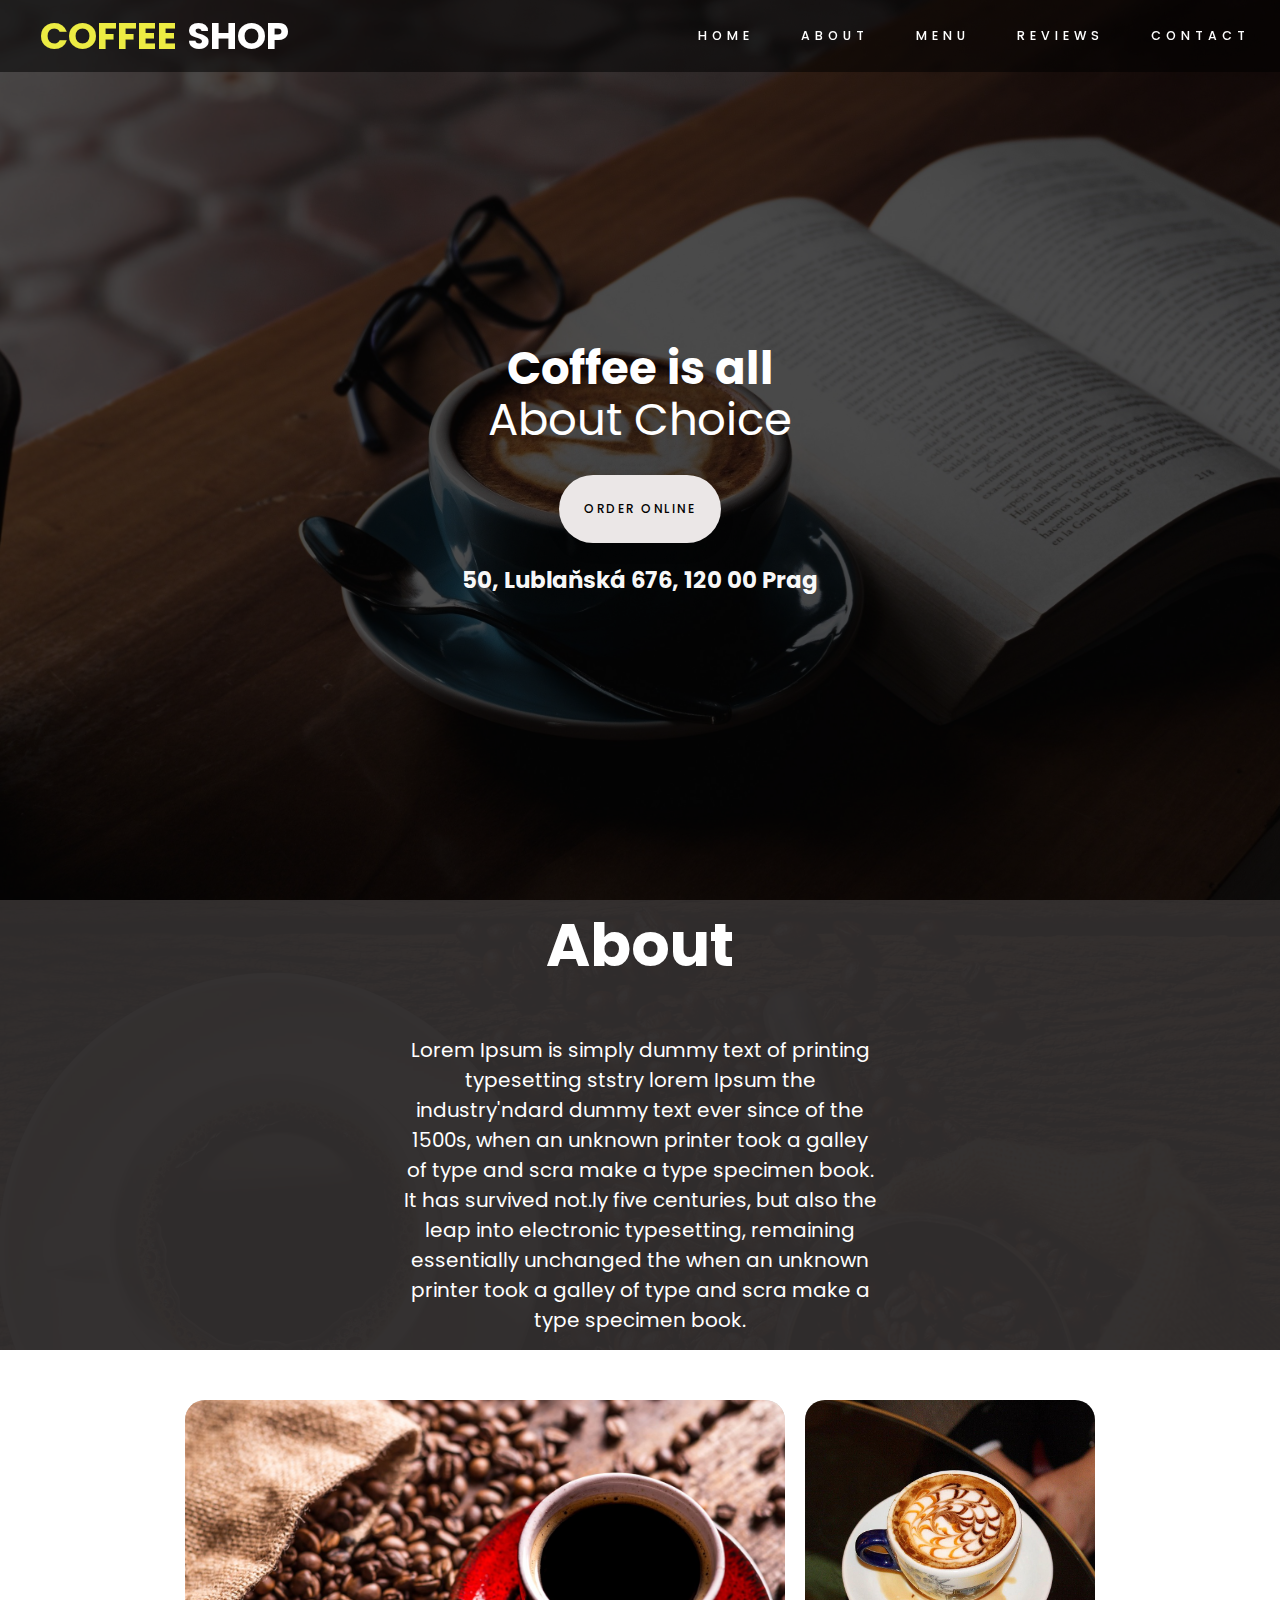
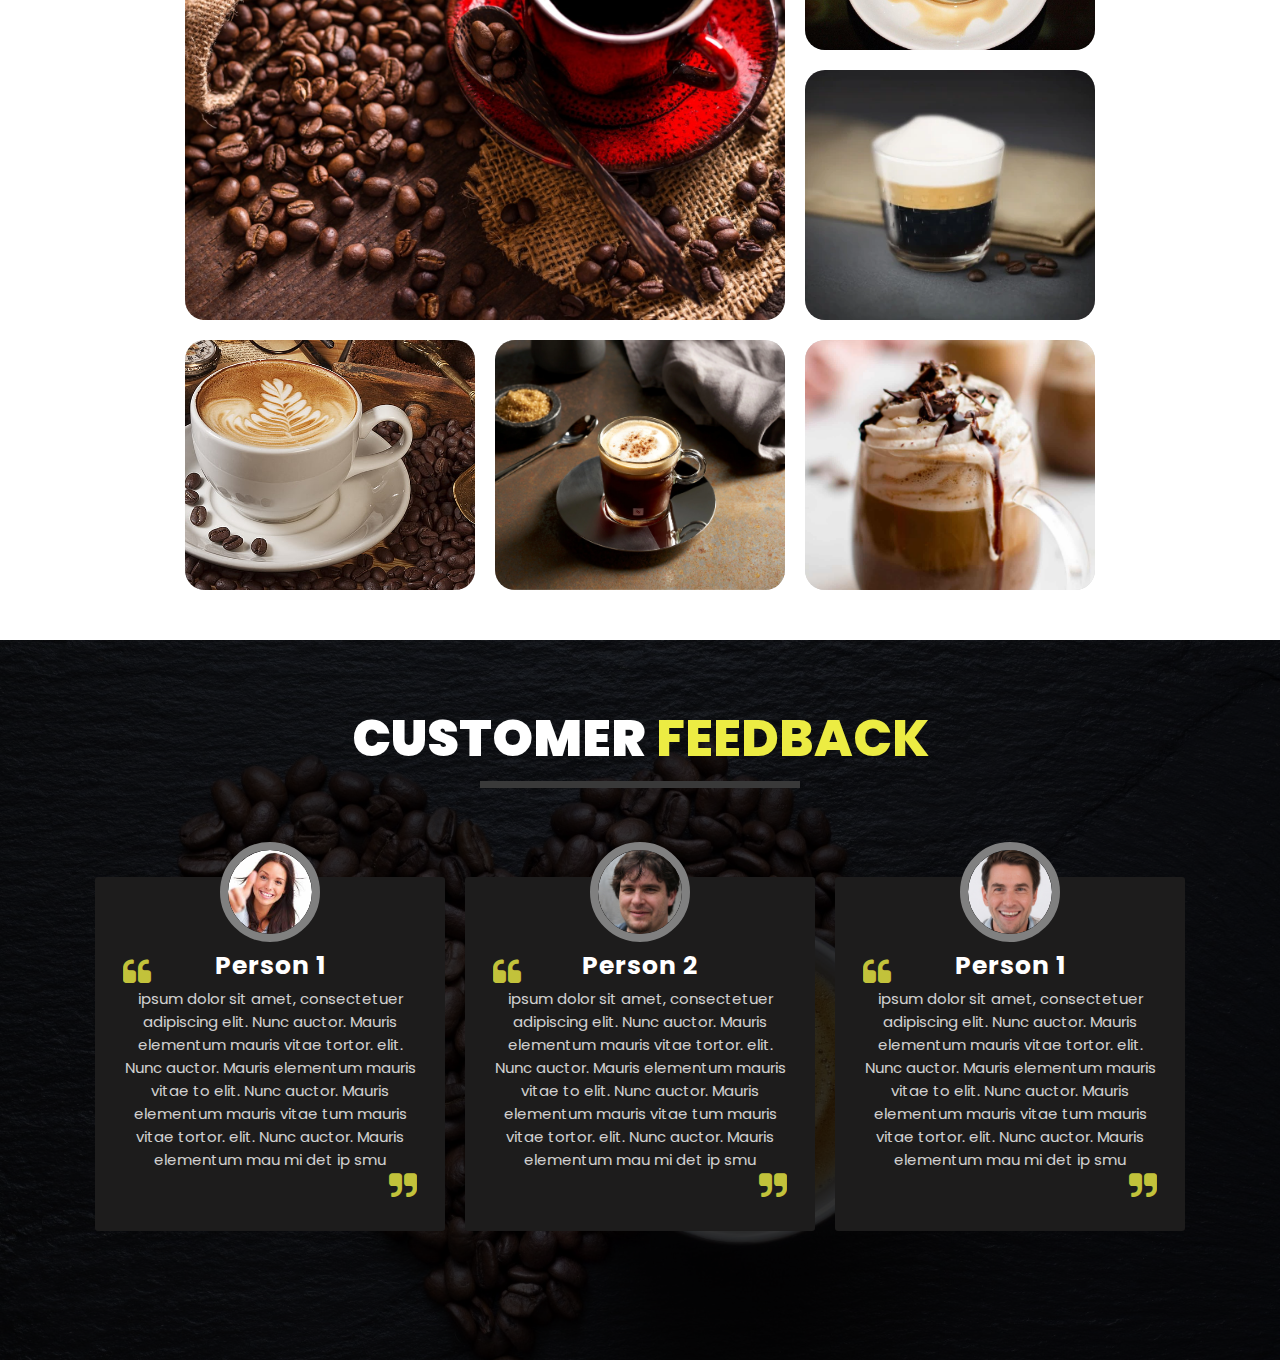
==== index.html @ 22f599d2 "Reviews" ====
<!DOCTYPE html>
<html lang="en">
<head>
    <meta charset="UTF-8">
    <meta http-equiv="X-UA-Compatible" content="IE=edge">
    <meta name="viewport" content="width=device-width, initial-scale=1.0">
    <title>Coffe Shop</title>
    <link rel="stylesheet" href="style.css">
    <link 
    href="https://stackpath.bootstrapcdn.com/bootstrap/4.3.1/css/bootstrap.min.css">
    <link rel="stylesheet" href="https://cdnjs.cloudflare.com/ajax/libs/font-awesome/4.7.0/css/font-awesome.min.css">
</head>
<body>
    <!--Home-->
    <section id="home">
        <div class="home container">
            <div class="hime">
                <h2>Coffee is all</h2>
                <p>About Choice</p>
                <a href="https://www.hippocafe.cz/" class="btn">Order Online</a>
                <h3>50, Lublaňská 676, 120 00 Prag</h3>
            </div>
        </div>
    </section>
    <!--End Home-->

    <!--Header-->
    <section id="header">
        <div class="header container">
            <div class="nav-bar">
                <div class="brand">
                    <a href="#home"><h1><span>Coffee</span>Shop</h1></a>
                </div>
                <div class="nav-list">
                    <div class="hamburger"><div class="bar"></div></div>
                    <ul>
                        <li><a href="#home" data-after="Home">Home</a></li>
                        <li><a href="#about" data-after="About">About</a></li>
                        <li><a href="#menu" data-after="Menu">Menu</a></li>
                        <li><a href="#reviews" data-after="Reviews">Reviews</a></li>
                        <li><a href="#contact" data-after="Contact">Contact</a></li>
                    </ul>
                </div>
            </div>
        </div>
    </section>
    <!--End Header-->

    <!--About-->
    <section id="about">
        <div class="about container">
            <div class="aboit">
                <h2>About</h2>
                <p>Lorem Ipsum is simply dummy text of printing typesetting ststry lorem Ipsum the industry'ndard dummy text ever since of the 1500s, when an unknown printer took a galley of type and scra make a type specimen book. It has survived not.ly five centuries, but also the leap into electronic typesetting, remaining essentially unchanged the when an unknown printer took a galley of type and scra make a type specimen book.</p>
            </div>
        </div>
    </section>
    <!--End About-->

    <!--Menu-->
    <section id="menu">
        <div class="menu container">

        </div>
    </section>
    <!--End Menu-->

    <!--Contact-->

    <!--End Contact-->

    <!--Gallery-->
    <div class="image-gallery">
        <div class="image-box">
            <img src="img/Black Coffee.jpeg" alt="">
        </div>
        <div class="image-box">
            <img src="img/Cappuchino.jpeg" alt="">
        </div>
        <div class="image-box">
            <img src="img/Esspreso.webp" alt="">
        </div>
        <div class="image-box">
            <img src="img/Latte.jpeg" alt="">
        </div>
        <div class="image-box">
            <img src="img/Macchiato.webp" alt="">
        </div>
        <div class="image-box">
            <img src="img/Mocha.jpeg" alt="">
        </div>
    </div>
    <!--End Gallery-->

    <!--Reviews-->
    <section id="reviews">
        <div class="heading"><b>CUSTOMER</b> FEEDBACK</div>
        <div class="wrapper">
            <div class="container">
                <div class="profile">
                    <div class="imgBox">
                        <img src="img/p1.jpeg ">
                    </div>
                    <h2>Person 1</h2>
                </div>
                <p><span class="fa fa-quote-left left"></span>ipsum dolor sit amet, consectetuer adipiscing elit. Nunc auctor. Mauris elementum mauris vitae tortor. elit. Nunc auctor. Mauris elementum mauris vitae to elit. Nunc auctor. Mauris elementum mauris vitae tum mauris vitae tortor. elit. Nunc auctor. Mauris elementum mau mi det ip smu<span class="fa fa-quote-right right"></span></p>
            </div>
            <div class="container">
                <div class="profile">
                    <div class="imgBox">
                        <img src="img/p2.jpeg ">
                    </div>
                    <h2>Person 2</h2>
                </div>
                <p><span class="fa fa-quote-left left"></span>ipsum dolor sit amet, consectetuer adipiscing elit. Nunc auctor. Mauris elementum mauris vitae tortor. elit. Nunc auctor. Mauris elementum mauris vitae to elit. Nunc auctor. Mauris elementum mauris vitae tum mauris vitae tortor. elit. Nunc auctor. Mauris elementum mau mi det ip smu<span class="fa fa-quote-right right"></span></p>
            </div>
            <div class="container">
                <div class="profile">
                    <div class="imgBox">
                        <img src="img/p3.jpeg ">
                    </div>
                    <h2>Person 1</h2>
                </div>
                <p><span class="fa fa-quote-left left"></span>ipsum dolor sit amet, consectetuer adipiscing elit. Nunc auctor. Mauris elementum mauris vitae tortor. elit. Nunc auctor. Mauris elementum mauris vitae to elit. Nunc auctor. Mauris elementum mauris vitae tum mauris vitae tortor. elit. Nunc auctor. Mauris elementum mau mi det ip smu<span class="fa fa-quote-right right"></span></p>
            </div>
        </div>
    </section>
    <!--End Reviews-->
    <script src="./java.js"></script>
</body>
</html>
---- style.css ----
@import url('https://fonts.googleapis.com/css2?family=Anton&family=Architects+Daughter&family=Be+Vietnam+Pro:wght@500&family=Caveat:wght@700&family=Dancing+Script:wght@700&family=Josefin+Sans:ital@1&family=Nunito:ital,wght@0,700;1,200;1,300;1,400;1,500;1,600&family=Poppins&family=Spline+Sans:wght@300&display=swap');

* {
    padding: 0;
    margin: 0;
	box-sizing: border-box;
	font-size: 25px;
}

.body {
    font-family: 'Poppins', sans-serif; 
}

a {
	text-decoration: none;
}

/* Header */
#header {
	position: fixed;
	z-index: 100000;
	left: 0;
	top: 0;
	width: 100vw;
	height: auto;
	font-family: 'Poppins', sans-serif;
}

#header .container {
	align-items: center;
	justify-content: center;
	display: flex;
}

.brand h1 {
	font-size: 1.5rem;
	text-transform: uppercase;
	color: white;
	font-family: 'Poppins', sans-serif;
    padding: 0 20px;
}

.brand h1 span {
    padding: 0 10px;
	font-size: 1.5rem;
	font-family: 'Poppins', sans-serif;
	color: rgb(236, 236, 67);
}

#header .header {
	min-height: 8vh;
	background-color: rgba(0, 0, 0, 0.534);
}

#header .nav-bar {
	display: flex;
	align-items: center;
	justify-content: space-between;
	width: 100%;
	height: 100%;
	max-width: 1300px;
	padding: 0 10px;
}

#header .nav-list ul {
	list-style: none;
	position: absolute;
	background-color: rgb(22, 22, 22);
	width: 100vw;
	height: 100vh;
	left: 100%;
	top: 0;
	display: flex;
	flex-direction: column;
	justify-content: center;
	align-items: center;
	z-index: 1;
	overflow-x: hidden;
	transition: 0.5s ease left;
}

#header .nav-list ul.active {
	left: 0%;
}

#header .nav-list ul a {
	font-size: 30px;
	font-weight: 500;
	letter-spacing: 0.2rem;
	text-decoration: none;
    color: #fff;
    text-transform: uppercase;
	padding: 20px;
	display: block;
}

#header .nav-list ul a::after {
	content: attr(data-after);
	position: absolute;
	top: 50%;
	left: 50%;
	transform: translate(-50%, -50%) scale(0);
	color: rgba(240, 248, 255, 0.041);
	font-size: 11rem;
	letter-spacing: 50px;
	z-index: -1;
	transition: 0.3s ease letter-spacing;
}

#header .nav-list ul li:hover a::after {
	transform: translate(-50%, -50%) scale(1);
	letter-spacing: initial;
}

#header .nav-list ul li:hover a {
	color: rgb(221, 221, 36);
}

#header .hamburger {
	height: 60px;
	width: 60px;
	display: inline-block;
	border: 3px solid white;
	border-radius: 50%;
	position: relative;
	display: flex;
	align-items: center;
	justify-content: center;
	z-index: 100;
	cursor: pointer;
	transform: scale(0.8);
	margin-right: 20px;
}

#header .hamburger:after {
	position: absolute;
	content: '';
	height: 100%;
	width: 100%;
	border-radius: 50%;
	border: 3px solid white;
	animation: hamburger_puls 1s ease infinite;
}

#header .hamburger .bar {
	height: 2px;
	width: 30px;
	position: relative;
	background-color: white;
	z-index: -1;
}

#header .hamburger .bar::after,
#header .hamburger .bar::before {
	content: '';
	position: absolute;
	height: 100%;
	width: 100%;
	left: 0;
	background-color: white;
	transition: 0.3s ease;
	transition-property: top, bottom;
}

#header .hamburger .bar::after {
	top: 8px;
}

#header .hamburger .bar::before {
	bottom: 8px;
}

#header .hamburger.active .bar::before {
	bottom: 0;
}

#header .hamburger.active .bar::after {
	top: 0;
}  

@media only screen and (max-width: 1200px) {
	.brand h1 {
		padding: 0 10px;
	} 
	.brand h1 span {
		padding: 0 10px;
	}	
}

@media only screen and (min-width: 1200px) {
	#header .hamburger {
		display: none;
	}
	#header .nav-list ul {
		position: initial;
		display: block;
		height: auto;
		width: fit-content;
		background-color: transparent;
        font-family: 'Poppins', sans-serif;
	}
	#header .nav-list ul li {
		display: inline-block;
	}
	#header .nav-list ul li a {
		font-size: 0.5rem;
	}
	#header .nav-list ul a:after {
		display: none;
	}
	.button a {
		height: 50px;
	}
	
}

@media only screen and (max-width: 675px) and (min-width: 0){
	#header .nav-list ul {
		list-style: none;
		position: absolute;
		background-color: rgb(22, 22, 22);
		width: 100vw;
		height: 100vh;
		left: 2000px;
		top: 0;
		display: flex;
		flex-direction: column;
		justify-content: center;
		align-items: center;
		z-index: 1;
		overflow-x: hidden;
		transition: 0.5s ease left;
	}
}
/* End Header */

/* Home */
#home {
    background-image: url(./img/Background_files/1761203.jpg); 
	background-position: top center;
    background-size: cover;
	position: relative;
    z-index: 1;
    min-height: 100vh;
    width: 100%;
	display: flex;
	align-items: center;
	justify-content: center;
}

#home::after {
	content: '';
	position: absolute;
	left: 0;
	top: 0;
	height: 100%;
	width: 100%;
	background-color: black;
	opacity: 0.7;
	z-index: -1;
}

#home .container {
	min-height: 100vh;
	width: 100%;	
	display: flex;
	align-items: center;
	justify-content: center;
    top: -50px;
    position: absolute;
}

#home .hime {
    display: block;
    box-sizing: border-box;
}

#home .hime h2 {
    text-align: center;
    position: relative;
    top: 3px;
    font-family: 'Poppins', sans-serif;
    color: rgb(255, 255, 255);
    font-size: 1.8rem;
}

#home h3 {
	text-align: center;
	align-items: center;
	display: flex;
	width: fit-content;
	color: rgba(255, 255, 255, 0.973);
    top: 630px;
    margin: 0;
    font-size: 23px;
    position: absolute;
    left: 50%;
    -ms-transform: translate(-50%, -50%);
    transform: translate(-50%, -50%);
    font-family: 'Poppins', sans-serif;
}

#home .hime p {
    text-align: center;
    position: relative;
    top: -14px;
    font-family: 'Poppins', sans-serif;
	font-size: 1.8rem;
	color: #fff;
}

.btn {
    margin: 0;
    position: absolute;
    left: 50%;
    -ms-transform: translate(-50%, -50%);
    transform: translate(-50%, -50%);
    padding: 25px;
	font-size: 12px;
	text-transform: uppercase;
	letter-spacing: 2.5px;
	font-weight: 500;
	color: black;
	background-color: rgb(235, 231, 231);
	border: none;
    top: 559px;
	border-radius: 45px;
	box-shadow: 0px 8px 15px rgba(0, 0, 0, 0.1);
	transition: all 0.3s ease 0s;
    font-family: 'Poppins', sans-serif;
    cursor: pointer;
	outline: none;
    font-size: 12px;
}

.btn:hover {
	box-shadow: 0px 10px 15px gray;    
	color: black;
    font-family: 'Poppins', sans-serif;
}
/* End Home */

/* About */
#about {
    background-image: url(./img/Background_files/2632464.jpg); 
	background-position: top center;
    background-size: cover;
	position: relative;
    z-index: 1;
    min-height: 50vh;
    width: 100%;
	display: flex;
	align-items: center;
	justify-content: center;
}

#about::after {
	content: '';
	position: absolute;
	left: 0;
	top: 0;
	height: 100%;
	width: 100%;
	background-color: rgb(48, 45, 45);
	opacity: 0.98;
	z-index: -1;
}

#about .container {
	min-height: 20vh;
	width: 100%;	
	display: flex;
	align-items: center;
	justify-content: center;
    color: #fff;
    position: absolute;
}

#about .aboit {
    display: block;
    box-sizing: border-box;
    position: absolute;
    padding: 0px 400px;
    font-family: 'Poppins', sans-serif;
}

#about h2 {
    text-align: center;
    justify-content: center;
    justify-items: center;
    position: relative;
    top: -30px;
    font-size: 60px;
    font-family: 'Poppins', sans-serif;
}

#about p {
    text-align: center;
    justify-content: center;
    justify-items: center;
    position: relative;
    top: 15px;
    font-size: 20px;
    font-family: 'Poppins', sans-serif;
}
/* End About */

/* Gallery */
.image-gallery {
	width: 100%;
	max-width: 950px;
	margin: 0 auto;
	padding: 50px 20px;
	display: grid;
	grid-template-columns: repeat(auto-fit, minmax(250px, 1fr));
	grid-auto-rows: 250px;
	grid-auto-flow: dense;
	grid-gap: 20px;
}

.image-box {
	width: 100%;
	border-radius: 20px;
}
  
.image-gallery .image-box {
	position: relative;
	background-color: #d7d7d8;
	overflow: hidden;
}
  
.image-gallery .image-box:nth-child(7n + 1) {
	grid-column: span 2;
	grid-row: span 2;
}
  
.image-gallery .image-box img {
	width: 100%;
	height: 100%;
	object-fit: cover;
	transition: all 0.5s ease;
}
  
.image-gallery .image-box:hover img {
	transform: scale(1.1);
}

.image-gallery .image-box .overlay {
	position: absolute;
	top: 0;
	right: 0;
	bottom: 0;
	left: 0;
	background-color: #fafafaf2;
	display: flex;
	align-items: center;
	justify-content: center;
	opacity: 0;
	transition: all 0.5s ease;
	z-index: 1;
}

.image-gallery .image-box:hover .overlay {
	top: 20px;
	right: 20px;
	bottom: 20px;
	left: 20px;
	opacity: 1; 
}

.image-gallery .image-box .details {
	text-align: center;
}
  
.image-gallery .image-box .details .title {
	margin-bottom: 8px;
	font-size: 24px;
	font-weight: 600;
	position: relative;
	top: -5px;
	opacity: 0;
	visibility: hidden;
	transition: all 0.3s ease;
}
  
.image-gallery .image-box .details .category {
	font-size: 18px;
	font-weight: 400;
	position: relative;
	bottom: -5px;
	opacity: 0;
	visibility: hidden;
	transition: all 0.3s ease;
}
  
.image-gallery .image-box:hover .details .title {
	top: 0px;
	opacity: 1;
	visibility: visible;
	transition: all 0.3s 0.2s ease;
}
  
.image-gallery .image-box:hover .details .category {
	bottom: 0;
	opacity: 1;
	visibility: visible;
	transition: all 0.3s 0.2s ease;
}
  
.image-gallery .image-box .details .title a,
.image-gallery .image-box .details .category a {
	color: #222222;
	text-decoration: none;
}
  
@media (max-width: 768px) {
	.image-gallery {
	  grid-template-columns: repeat(auto-fit, minmax(250px, 1fr));
	  grid-auto-rows: 250px;
	}
  
.image-gallery .image-box:nth-child(7n + 1) {
	  grid-column: unset;
	  grid-row: unset;
	}
}  
/* End Gallery */

/* Reviews */
#reviews {
	background-image: url(img/Background_files/2402088.jpg); 
	background-position: top center;
    background-size: cover;
	position: relative;
	min-height: 80vh;
	width: 100%;
	overflow: hidden;
	font-family: 'Poppins', sans-serif;
	z-index: 1;
	align-items: center;
	justify-content: center;
}

#reviews::after {
	content: '';
	position: absolute;
	left: 0;
	top: 0;
	height: 100%;
	width: 100%;
	background-color: black;
	opacity: 0.8;
	z-index: -1;
}

#reviews .heading {
	display: inline-block;
	position: relative;
	color: rgb(236, 236, 67);
	font-size: 4vw;
	padding: 60px;
	width: 100%;
	text-align: center;
	font-weight: 800;
}

#reviews .heading:before{
	position: absolute;
	content: '';
	width: 25%;
	height: 7px;
	left: 50%;
	transform: translate(-50%);
	bottom: 25%;
	background: #393939;
}

#reviews .heading b {
	color: #fff;
	font-size: 4vw;
}

.wrapper {
	width: 100%;
	display: flex;
	justify-content: center;
	flex-wrap: wrap;
	text-align: center;
}

.wrapper .container {
	position: relative;
	width: 350px;
	color: #fff;
	background: rgb(29, 28, 28);
	margin: 40px 10px;
	padding: 30px 20px;
	border-radius: 3px;
	transition: 0.3s ease;
}

.wrapper .container .profile {
	position: absolute;
	left: 50%;
	transform: translateX(-50%);
	top: -10%;
	width: 100%;
	display: block;
}

.wrapper .container .profile .imgBox {
	position: relative;
	height: 100px;
	width: 100px;
	margin: auto;
	border: 8px solid gray;
	border-radius: 50%;
	overflow: hidden;
}

.wrapper .container .profile .imgBox img {
	position: absolute;
	height: 100%;
	width: 100%;
	top: 0;
	left: 0;
	border-radius: 50%;
	transition: 0.3s ease;
}

.wrapper .container .profile .imgBox:hover img {
	filter: saturate(140%);
	transform: translate(0.20);
}

.wrapper .container .profile h2 {
	padding: 5px 0;
	text-transform: capitalize;
	color: #fff;
	letter-spacing: 1px;
	text-align: center;
}

.wrapper .container p {
	margin-top: 50px;
	color: #fff;
	padding: 0 8px;
	font-size: 15px;
	opacity: 0.8;
}

.wrapper .container .left {
	font-size: 30px;
	display: block;
	text-align: left;
	color: rgb(236, 236, 67);
}

.wrapper .container .right {
	font-size: 30px;
	display: block;
	text-align: right;
	color: rgb(236, 236, 67);
}
/* End Reviews */
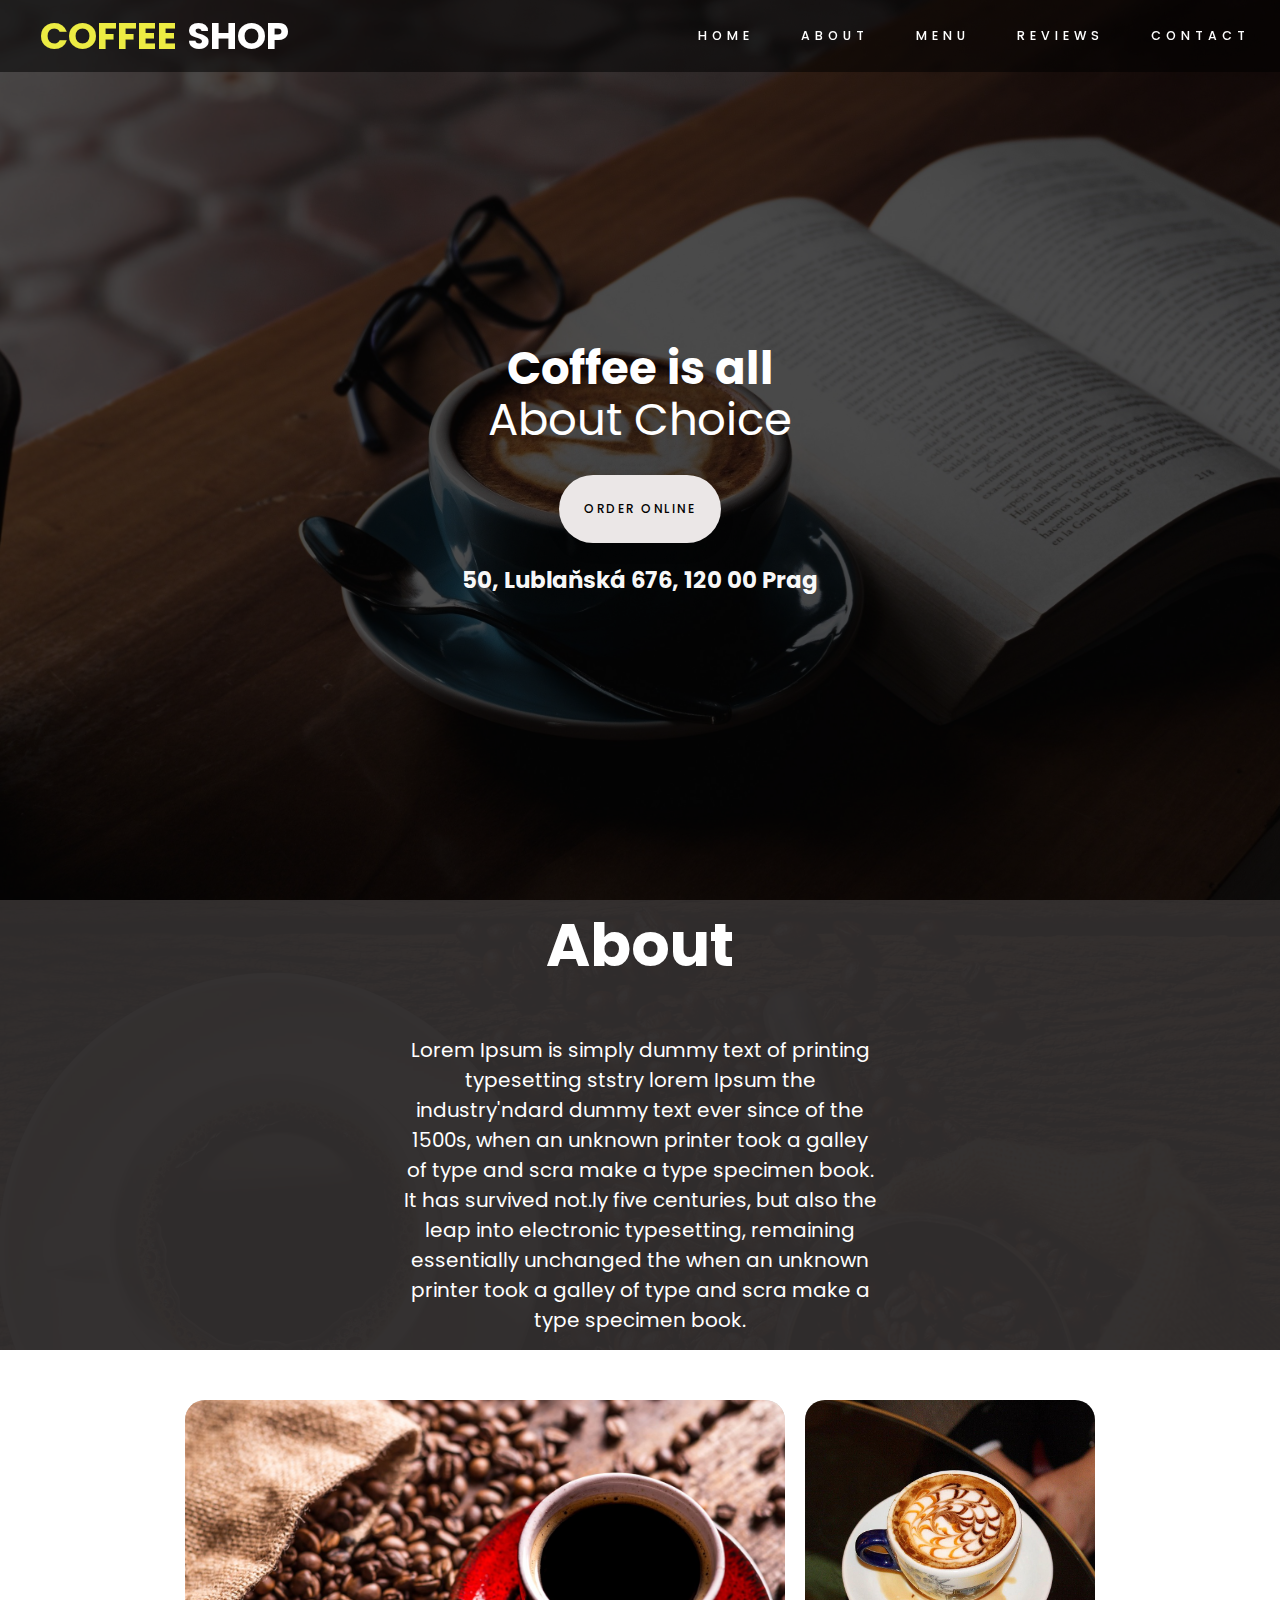
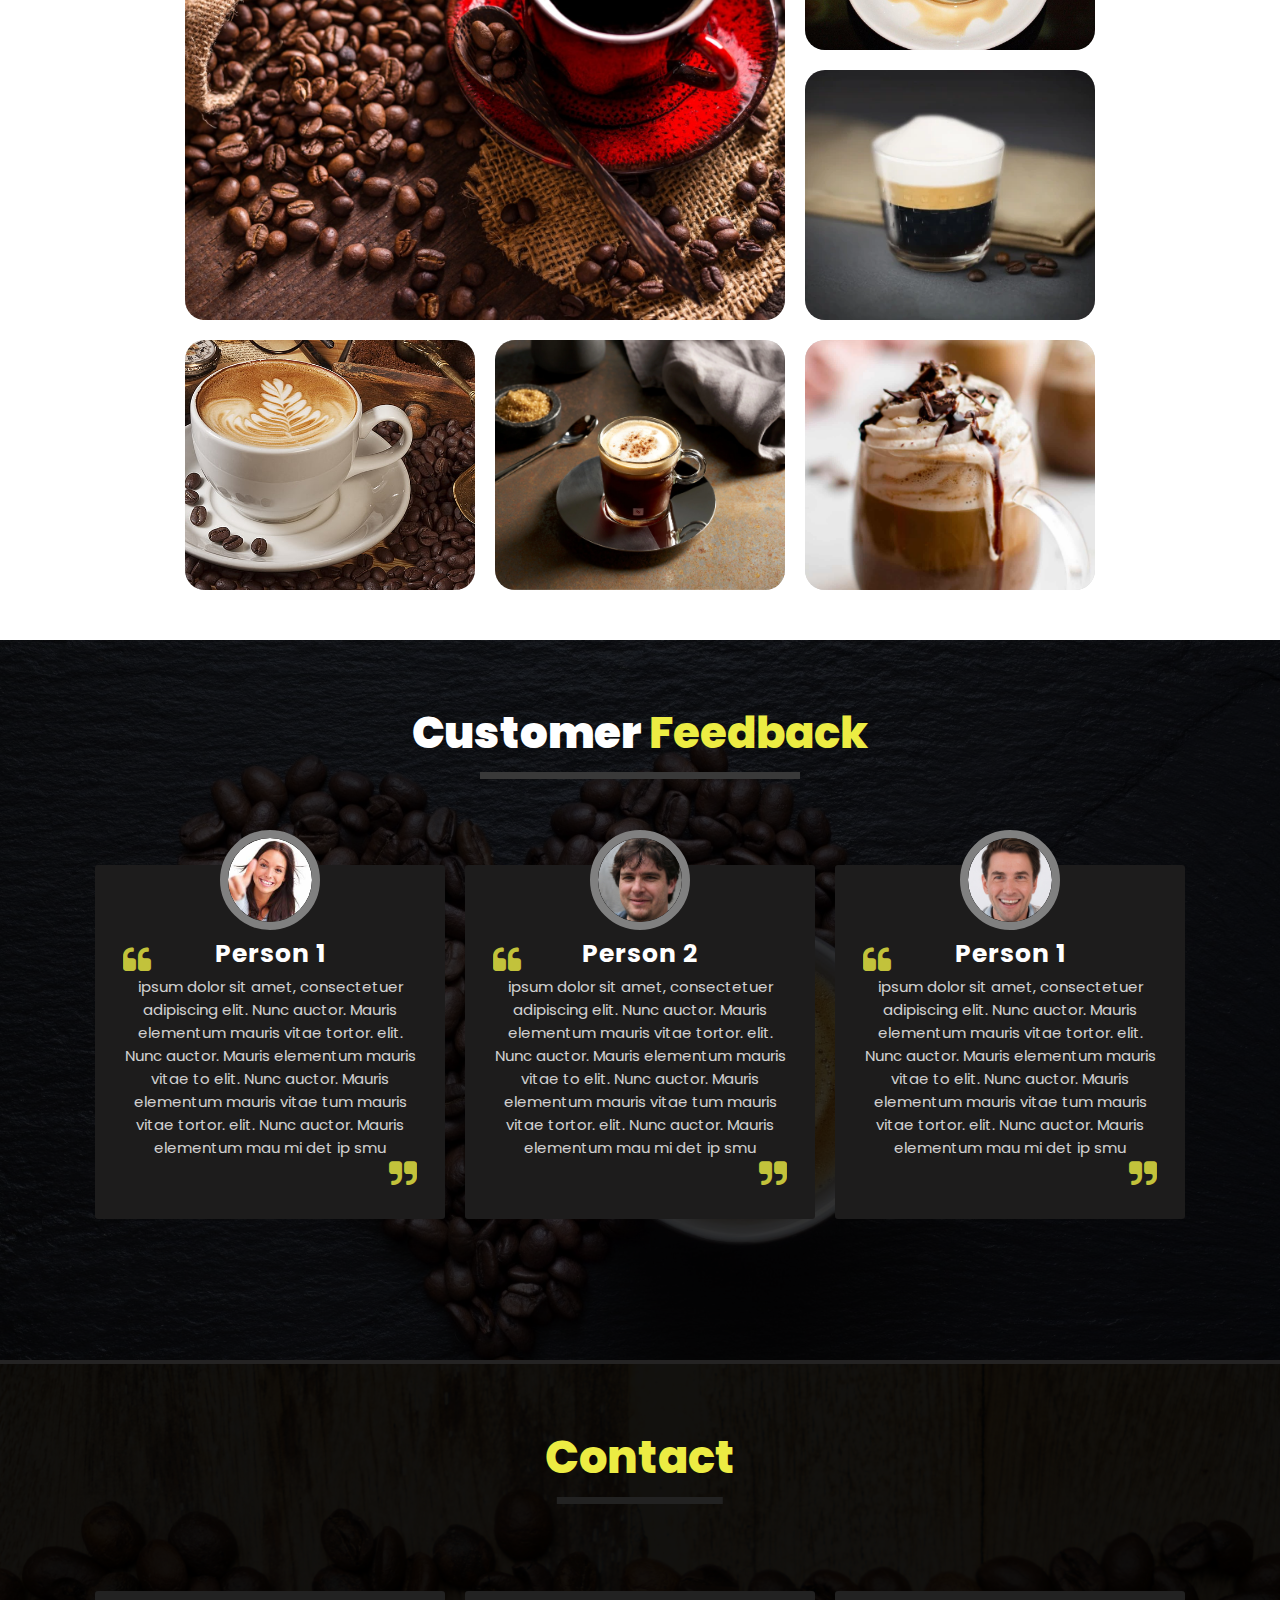
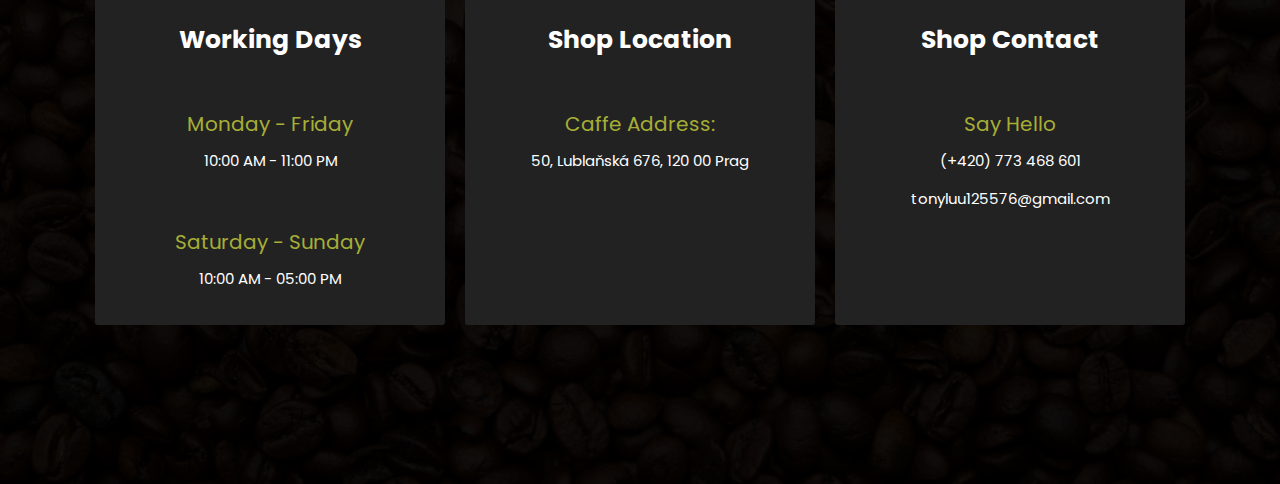
==== commit b2a8873d: "Contact" ====
--- a/index.html
+++ b/index.html
@@ -65,10 +65,6 @@
     </section>
     <!--End Menu-->
 
-    <!--Contact-->
-
-    <!--End Contact-->
-
     <!--Gallery-->
     <div class="image-gallery">
         <div class="image-box">
@@ -94,7 +90,7 @@
 
     <!--Reviews-->
     <section id="reviews">
-        <div class="heading"><b>CUSTOMER</b> FEEDBACK</div>
+        <div class="heading"><b>Customer</b> Feedback</div>
         <div class="wrapper">
             <div class="container">
                 <div class="profile">
@@ -126,6 +122,41 @@
         </div>
     </section>
     <!--End Reviews-->
+
+    <!--Line-->
+    <section id="line"></section>
+    <!--End Line-->
+
+    <!--Contact-->
+    <section id="contact">
+        <div class="heading">Contact</div>
+        <div class="vrapper">
+            <div class="container">
+                <div class="contact-info">
+                    <h2>Working Days</h2>
+                </div>
+                <p>Monday - Friday</p>
+                <span>10:00 AM - 11:00 PM</span>
+                <p>Saturday - Sunday</p>
+                <span>10:00 AM - 05:00 PM</span>
+            </div>
+            <div class="container">
+                <div class="contact-info">
+                    <h2>Shop Location</h2>
+                </div>
+                <p>Caffe Address:</p>
+                <span>50, Lublaňská 676, 120 00 Prag</span>
+            </div>
+            <div class="container">
+                <div class="contact-info">
+                    <h2>Shop Contact</h2>
+                </div>
+                <p>Say Hello</p>
+                <span><a href="tel:(+420)773468601">(+420) 773 468 601</a></span>
+                <span><a href="mailto:tonyluu125576@gmail.com">tonyluu125576@gmail.com</a></span>            </div>
+        </div>
+    </section>
+    <!--End Contact-->
     <script src="./java.js"></script>
 </body>
 </html>--- a/style.css
+++ b/style.css
@@ -405,6 +405,19 @@
 }
 /* End About */
 
+/* Line */
+#line {
+	background: rgb(36, 35, 35);
+	position: relative;
+    z-index: 1;
+    min-height: 0.4vh;
+    width: 100%;
+	display: flex;
+	align-items: center;
+	justify-content: center;
+}
+/* End Line */
+
 /* Gallery */
 .image-gallery {
 	width: 100%;
@@ -557,7 +570,7 @@
 	display: inline-block;
 	position: relative;
 	color: rgb(236, 236, 67);
-	font-size: 4vw;
+	font-size: 3.4vw;
 	padding: 60px;
 	width: 100%;
 	text-align: center;
@@ -577,7 +590,7 @@
 
 #reviews .heading b {
 	color: #fff;
-	font-size: 4vw;
+	font-size: 3.4vw;
 }
 
 .wrapper {
@@ -662,4 +675,139 @@
 	text-align: right;
 	color: rgb(236, 236, 67);
 }
+/* End Reviews */
+
+/* Reviews */
+#contact {
+	background-image: url(img/Background_files/2632569.jpg); 
+	background-position: top center;
+    background-size: cover;
+	position: relative;
+	min-height: 80vh;
+	width: 100%;
+	overflow: hidden;
+	font-family: 'Poppins', sans-serif;
+	z-index: 1;
+	align-items: center;
+	justify-content: center;
+}
+
+#contact::after {
+	content: '';
+	position: absolute;
+	left: 0;
+	top: 0;
+	height: 100%;
+	width: 100%;
+	background-color: black;
+	opacity: 0.93;
+	z-index: -1;
+}
+
+#contact .heading {
+	display: inline-block;
+	position: relative;
+	color: rgb(236, 236, 67);
+	font-size: 3.5vw;
+	padding: 60px;
+	width: 100%;
+	text-align: center;
+	font-weight: 800;
+}
+
+#contact .heading:before{
+	position: absolute;
+	content: '';
+	width: 13%;
+	height: 7px;
+	left: 50%;
+	transform: translate(-50%);
+	bottom: 25%;
+	background: #222222;
+}
+
+.vrapper {
+	width: 100%;
+	display: flex;
+	justify-content: center;
+	flex-wrap: wrap;
+	text-align: center;
+}
+
+.vrapper .container {
+	position: relative;
+	width: 350px;
+	color: #fff;
+	background: #222222;
+	margin: 40px 10px;
+	padding: 30px 20px;
+	border-radius: 3px;
+	transition: 0.3s ease;
+}
+
+.vrapper .container .profile {
+	position: absolute;
+	left: 50%;
+	transform: translateX(-50%);
+	top: -10%;
+	width: 100%;
+	display: block;
+}
+
+.vrapper .container .profile .imgBox {
+	position: relative;
+	height: 100px;
+	width: 100px;
+	margin: auto;
+	border: 8px solid gray;
+	border-radius: 50%;
+	overflow: hidden;
+}
+
+.vrapper .container .profile .imgBox img {
+	position: absolute;
+	height: 100%;
+	width: 100%;
+	top: 0;
+	left: 0;
+	border-radius: 50%;
+	transition: 0.3s ease;
+}
+
+.vrapper .container .profile .imgBox:hover img {
+	filter: saturate(140%);
+	transform: translate(0.20);
+}
+
+.vrapper .container .profile h2 {
+	padding: 5px 0;
+	text-transform: capitalize;
+	color: #fff;
+	letter-spacing: 1px;
+	text-align: center;
+}
+
+.vrapper .container p {
+	margin-top: 50px;
+	color: rgb(199, 209, 60);
+	padding: 0 8px;
+	font-size: 20px;
+	opacity: 0.8;
+}
+
+.vrapper .container a {
+	margin-top: 50px;
+	color: #fff;
+	padding: 0 8px;
+	font-size: 15px;
+	opacity: 1;
+}
+
+#contact .vrapper .container span {
+	margin-top: 50px;
+	color: #fff;
+	padding: 0 8px;
+	font-size: 15px;
+	opacity: 1;
+}
 /* End Reviews */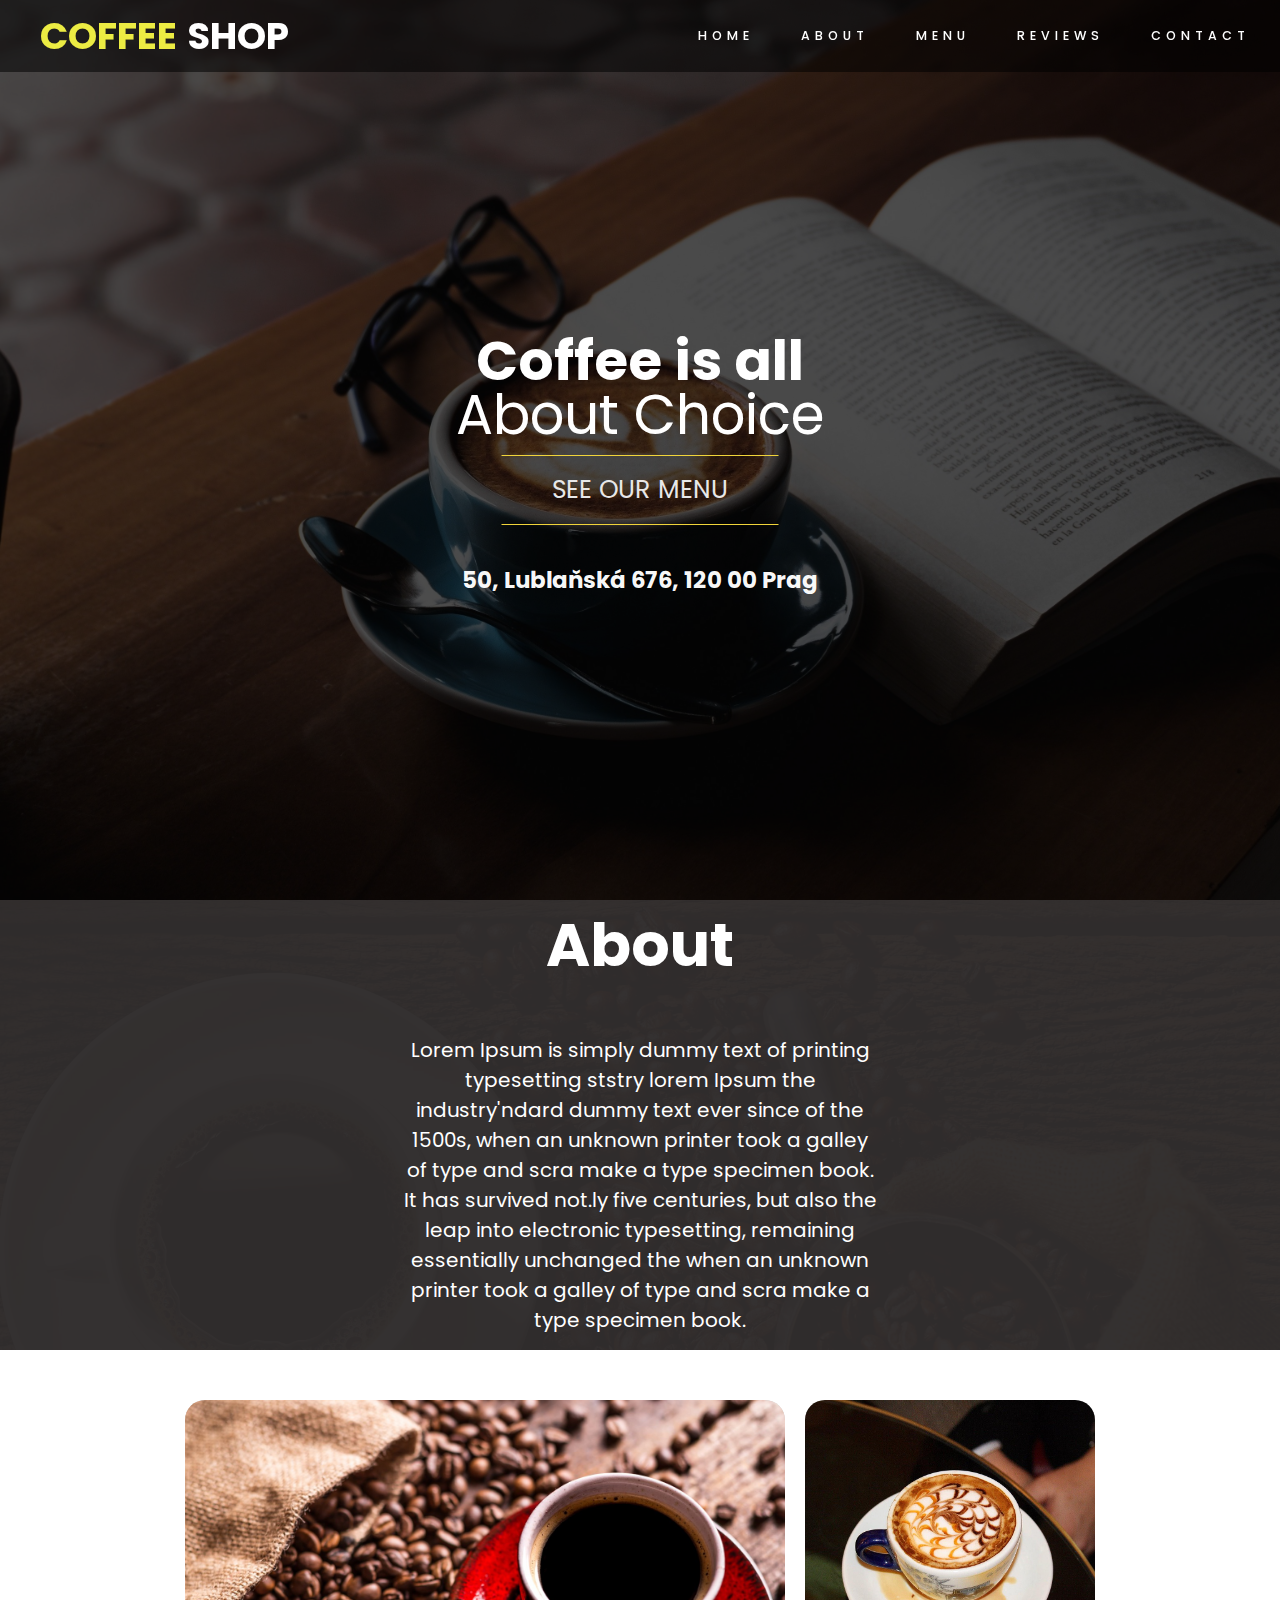
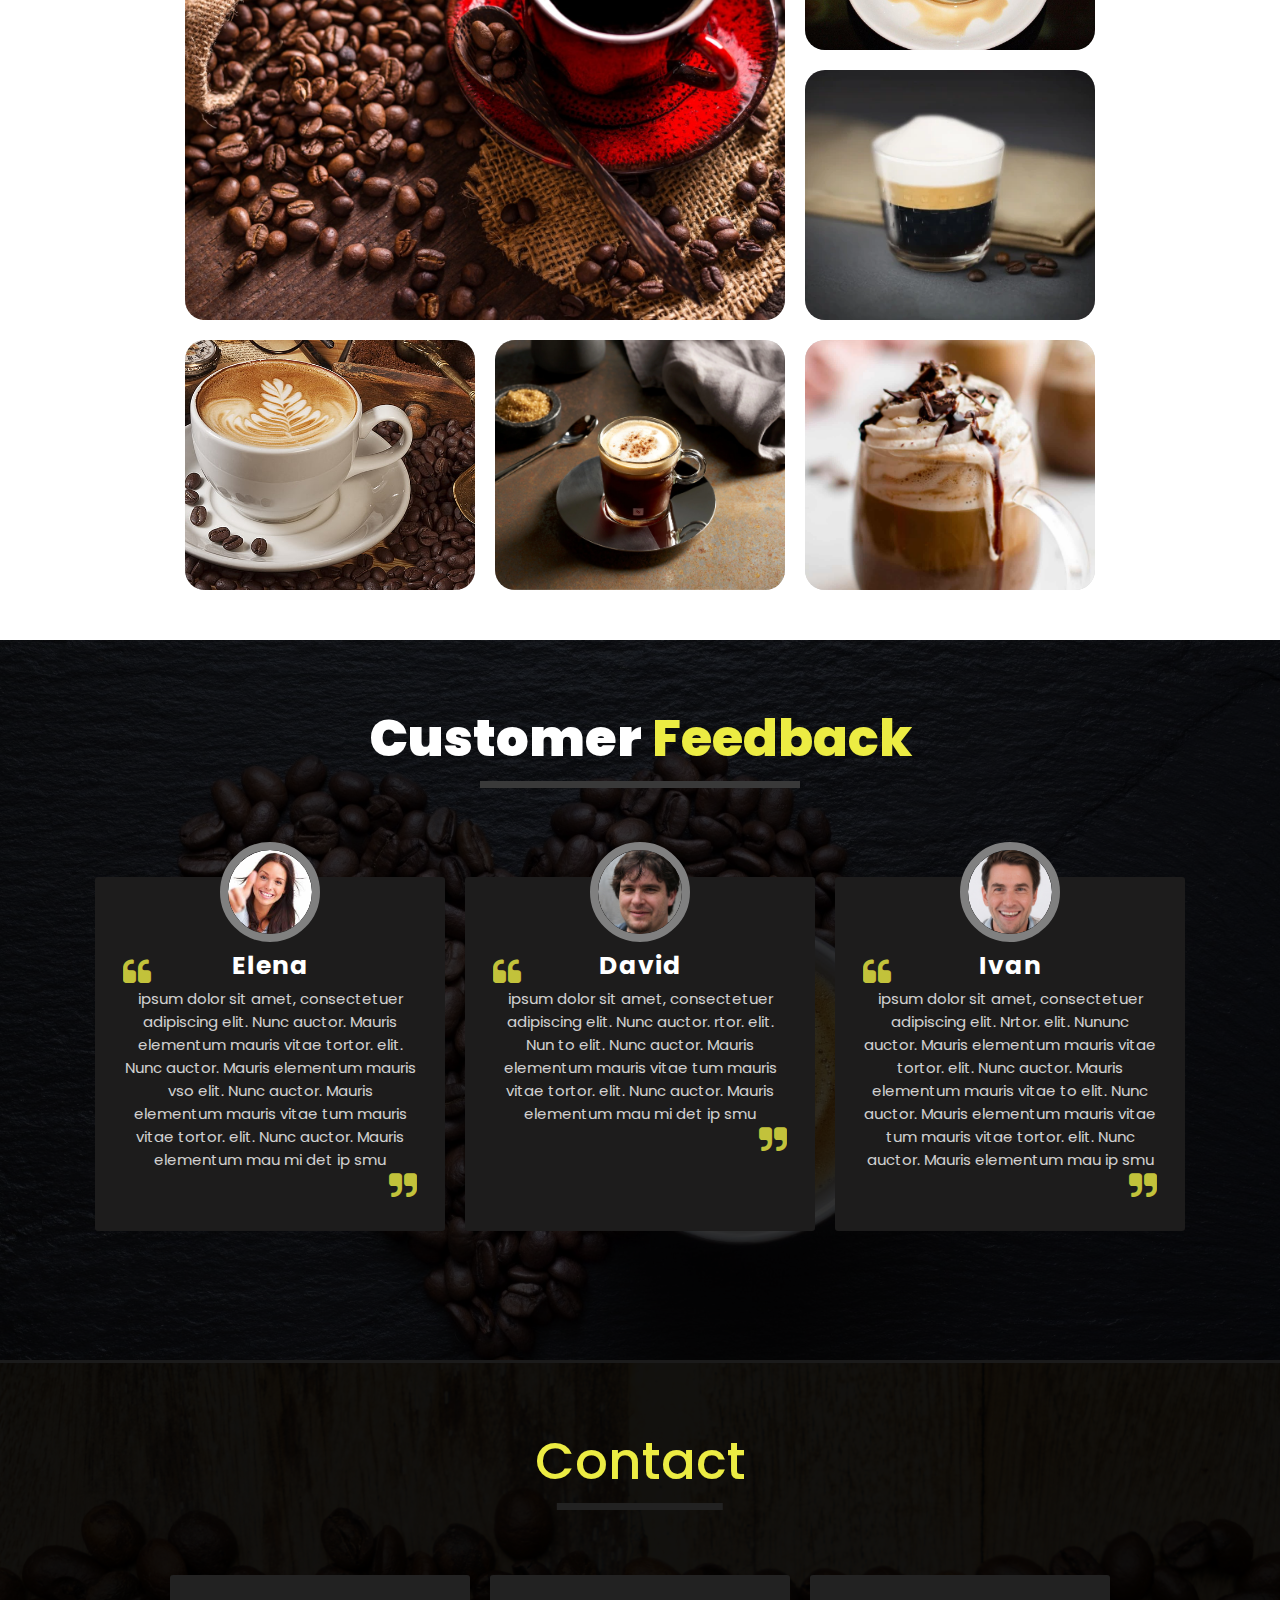
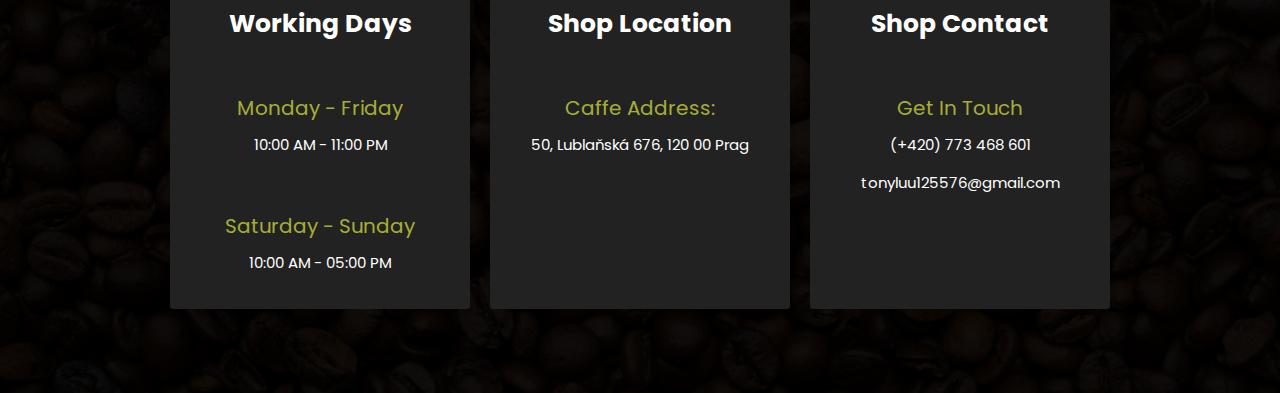
==== commit 0a3bc0bb: "btn v2" ====
--- a/index.html
+++ b/index.html
@@ -17,7 +17,7 @@
             <div class="hime">
                 <h2>Coffee is all</h2>
                 <p>About Choice</p>
-                <a href="https://www.hippocafe.cz/" class="btn">Order Online</a>
+                <a href="#menu" class="btn">SEE OUR MENU</a>
                 <h3>50, Lublaňská 676, 120 00 Prag</h3>
             </div>
         </div>
@@ -58,11 +58,7 @@
     <!--End About-->
 
     <!--Menu-->
-    <section id="menu">
-        <div class="menu container">
 
-        </div>
-    </section>
     <!--End Menu-->
 
     <!--Gallery-->
@@ -97,27 +93,27 @@
                     <div class="imgBox">
                         <img src="img/p1.jpeg ">
                     </div>
-                    <h2>Person 1</h2>
+                    <h2>Elena</h2>
                 </div>
-                <p><span class="fa fa-quote-left left"></span>ipsum dolor sit amet, consectetuer adipiscing elit. Nunc auctor. Mauris elementum mauris vitae tortor. elit. Nunc auctor. Mauris elementum mauris vitae to elit. Nunc auctor. Mauris elementum mauris vitae tum mauris vitae tortor. elit. Nunc auctor. Mauris elementum mau mi det ip smu<span class="fa fa-quote-right right"></span></p>
+                <p><span class="fa fa-quote-left left"></span>ipsum dolor sit amet, consectetuer adipiscing elit. Nunc auctor. Mauris elementum mauris vitae tortor. elit. Nunc auctor. Mauris elementum mauris vso elit. Nunc auctor. Mauris elementum mauris vitae tum mauris vitae tortor. elit. Nunc auctor. Mauris elementum mau mi det ip smu<span class="fa fa-quote-right right"></span></p>
             </div>
             <div class="container">
                 <div class="profile">
                     <div class="imgBox">
                         <img src="img/p2.jpeg ">
                     </div>
-                    <h2>Person 2</h2>
+                    <h2>David</h2>
                 </div>
-                <p><span class="fa fa-quote-left left"></span>ipsum dolor sit amet, consectetuer adipiscing elit. Nunc auctor. Mauris elementum mauris vitae tortor. elit. Nunc auctor. Mauris elementum mauris vitae to elit. Nunc auctor. Mauris elementum mauris vitae tum mauris vitae tortor. elit. Nunc auctor. Mauris elementum mau mi det ip smu<span class="fa fa-quote-right right"></span></p>
+                <p><span class="fa fa-quote-left left"></span>ipsum dolor sit amet, consectetuer adipiscing elit. Nunc auctor. rtor. elit. Nun to elit. Nunc auctor. Mauris elementum mauris vitae tum mauris vitae tortor. elit. Nunc auctor. Mauris elementum mau mi det ip smu<span class="fa fa-quote-right right"></span></p>
             </div>
             <div class="container">
                 <div class="profile">
                     <div class="imgBox">
                         <img src="img/p3.jpeg ">
                     </div>
-                    <h2>Person 1</h2>
+                    <h2>Ivan</h2>
                 </div>
-                <p><span class="fa fa-quote-left left"></span>ipsum dolor sit amet, consectetuer adipiscing elit. Nunc auctor. Mauris elementum mauris vitae tortor. elit. Nunc auctor. Mauris elementum mauris vitae to elit. Nunc auctor. Mauris elementum mauris vitae tum mauris vitae tortor. elit. Nunc auctor. Mauris elementum mau mi det ip smu<span class="fa fa-quote-right right"></span></p>
+                <p><span class="fa fa-quote-left left"></span>ipsum dolor sit amet, consectetuer adipiscing elit. Nrtor. elit. Nununc auctor. Mauris elementum mauris vitae tortor. elit. Nunc auctor. Mauris elementum mauris vitae to elit. Nunc auctor. Mauris elementum mauris vitae tum mauris vitae tortor. elit. Nunc auctor. Mauris elementum mau  ip smu<span class="fa fa-quote-right right"></span></p>
             </div>
         </div>
     </section>
@@ -151,7 +147,7 @@
                 <div class="contact-info">
                     <h2>Shop Contact</h2>
                 </div>
-                <p>Say Hello</p>
+                <p>Get In Touch</p>
                 <span><a href="tel:(+420)773468601">(+420) 773 468 601</a></span>
                 <span><a href="mailto:tonyluu125576@gmail.com">tonyluu125576@gmail.com</a></span>            </div>
         </div>
--- a/style.css
+++ b/style.css
@@ -13,6 +13,10 @@
 
 a {
 	text-decoration: none;
+}
+
+html {
+	scroll-behavior: smooth;
 }
 
 /* Header */
@@ -246,6 +250,7 @@
 	display: flex;
 	align-items: center;
 	justify-content: center;
+	text-align: center;
 }
 
 #home::after {
@@ -278,10 +283,10 @@
 #home .hime h2 {
     text-align: center;
     position: relative;
-    top: 3px;
+    top: 2px;
     font-family: 'Poppins', sans-serif;
     color: rgb(255, 255, 255);
-    font-size: 1.8rem;
+    font-size: 2.2rem;
 }
 
 #home h3 {
@@ -303,12 +308,38 @@
 #home .hime p {
     text-align: center;
     position: relative;
-    top: -14px;
+    top: 14.2px;
     font-family: 'Poppins', sans-serif;
-	font-size: 1.8rem;
+	font-size: 2.2rem;
 	color: #fff;
-}
-
+	left: 50%;
+    -ms-transform: translate(-50%,-50%);
+    transform: translate(-50%, -50%);
+}
+
+.btn {
+	color: #e8e8e8;
+    padding: 15px 50px;
+    border-top: 1px solid #f0d43a;
+    border-bottom: 1px solid #f0d43a;
+    border-left: 1px solid transparent;
+    border-right: 1px solid transparent;
+	font-family: 'Poppins', sans-serif;
+	margin: 0;
+	position: absolute;
+	top: 60%;
+    -ms-transform: translate(-50%, -50%);
+    transform: translate(-50%, -50%);
+}
+
+.btn:hover {
+    font-family: 'Poppins', sans-serif;
+	background: #f0d43a;
+	color: black;
+	transition: all 0.7s ease;
+}
+
+/*
 .btn {
     margin: 0;
     position: absolute;
@@ -407,10 +438,10 @@
 
 /* Line */
 #line {
-	background: rgb(36, 35, 35);
+	background: rgb(27, 27, 27);
 	position: relative;
     z-index: 1;
-    min-height: 0.4vh;
+    min-height: 0.3vh;
     width: 100%;
 	display: flex;
 	align-items: center;
@@ -570,7 +601,7 @@
 	display: inline-block;
 	position: relative;
 	color: rgb(236, 236, 67);
-	font-size: 3.4vw;
+	font-size: 4vw;
 	padding: 60px;
 	width: 100%;
 	text-align: center;
@@ -590,7 +621,7 @@
 
 #reviews .heading b {
 	color: #fff;
-	font-size: 3.4vw;
+	font-size: 4vw;
 }
 
 .wrapper {
@@ -683,7 +714,7 @@
 	background-position: top center;
     background-size: cover;
 	position: relative;
-	min-height: 80vh;
+	min-height: 70vh;
 	width: 100%;
 	overflow: hidden;
 	font-family: 'Poppins', sans-serif;
@@ -708,11 +739,11 @@
 	display: inline-block;
 	position: relative;
 	color: rgb(236, 236, 67);
-	font-size: 3.5vw;
+	font-size: 4vw;
 	padding: 60px;
 	width: 100%;
 	text-align: center;
-	font-weight: 800;
+	font-weight: 500;
 }
 
 #contact .heading:before{
@@ -736,13 +767,14 @@
 
 .vrapper .container {
 	position: relative;
-	width: 350px;
+	width: 300px;
 	color: #fff;
 	background: #222222;
 	margin: 40px 10px;
 	padding: 30px 20px;
 	border-radius: 3px;
 	transition: 0.3s ease;
+	bottom: 25px;
 }
 
 .vrapper .container .profile {
@@ -810,4 +842,8 @@
 	font-size: 15px;
 	opacity: 1;
 }
-/* End Reviews */+/* End Reviews */
+
+/* Menu */
+
+/* End Menu */ 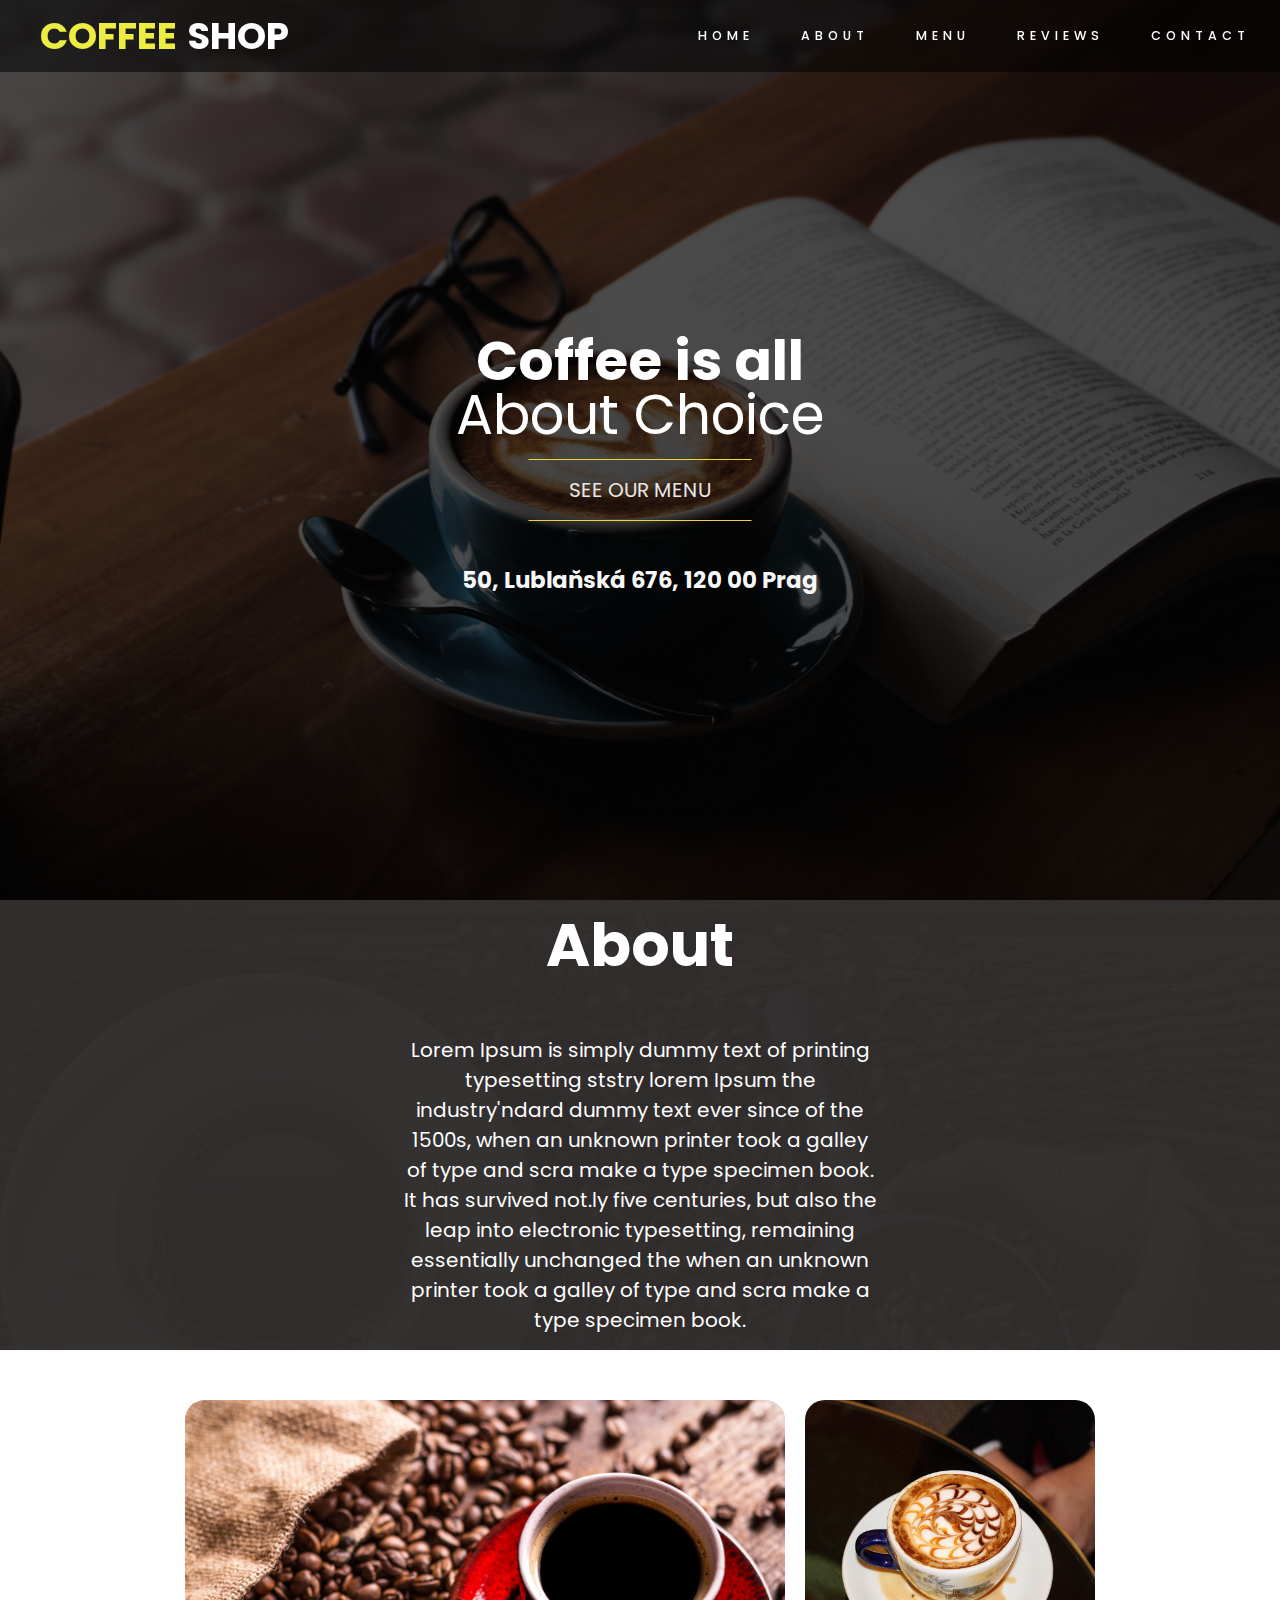
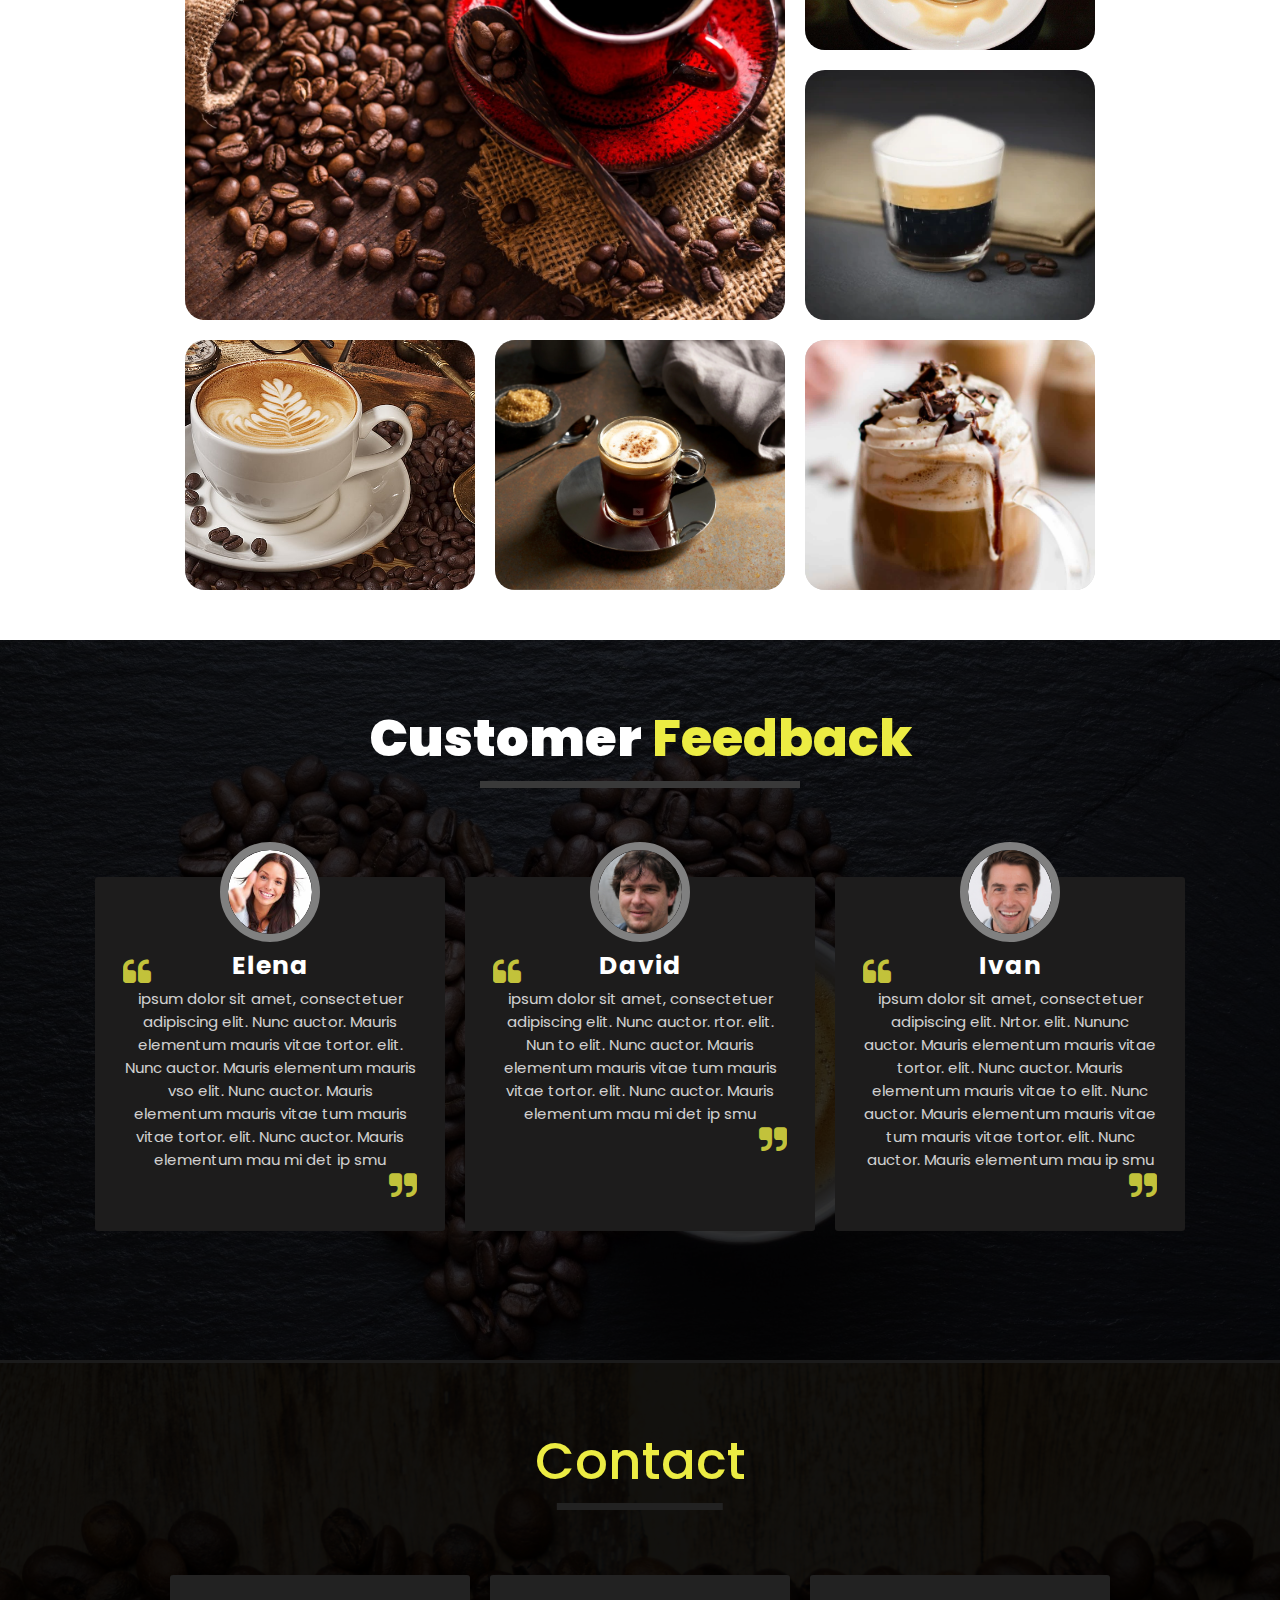
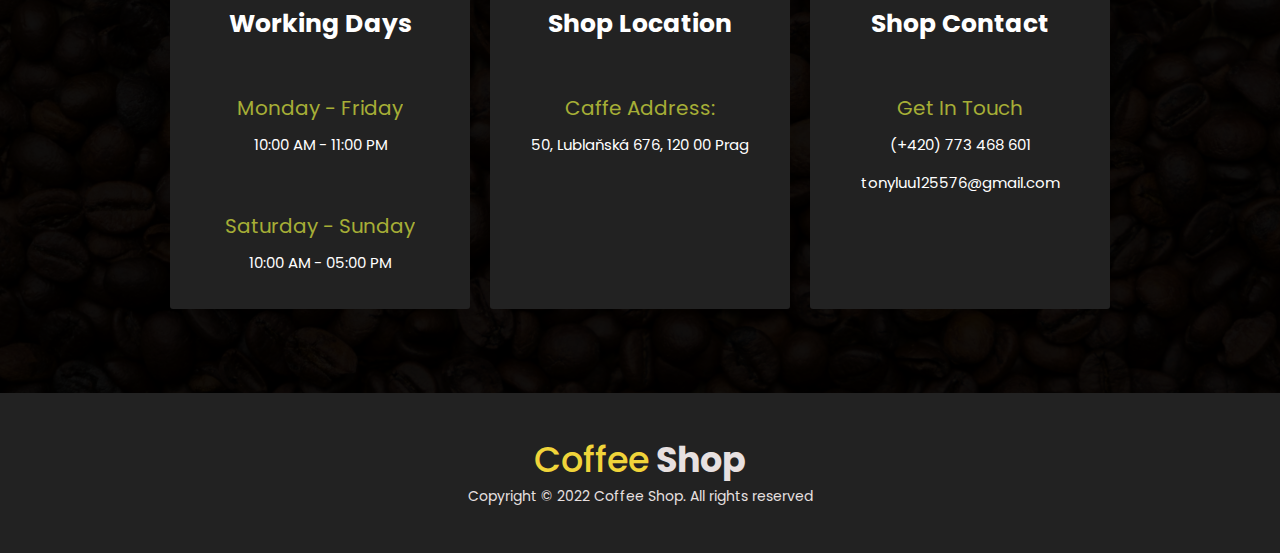
==== commit ccc52a21: "Footer" ====
--- a/index.html
+++ b/index.html
@@ -6,6 +6,7 @@
     <meta name="viewport" content="width=device-width, initial-scale=1.0">
     <title>Coffe Shop</title>
     <link rel="stylesheet" href="style.css">
+    <link rel="stylesheet" href="stylee.css">
     <link 
     href="https://stackpath.bootstrapcdn.com/bootstrap/4.3.1/css/bootstrap.min.css">
     <link rel="stylesheet" href="https://cdnjs.cloudflare.com/ajax/libs/font-awesome/4.7.0/css/font-awesome.min.css">
@@ -153,6 +154,16 @@
         </div>
     </section>
     <!--End Contact-->
+
+    <!-- Footer -->
+    <section id="footer">
+        <div class="footer container">                            <h1><span>Coffee</span> Shop</h1>
+        <p>Copyright © 2022 Coffee Shop. All rights reserved</p>
+        </div>
+    </section>
+    <!-- End Footer -->
     <script src="./java.js"></script>
 </body>
-</html>+</html>
+
+
--- a/style.css
+++ b/style.css
@@ -13,6 +13,7 @@
 
 a {
 	text-decoration: none;
+	font-size: 20px;
 }
 
 html {
@@ -319,7 +320,7 @@
 
 .btn {
 	color: #e8e8e8;
-    padding: 15px 50px;
+    padding: 15px 40px;
     border-top: 1px solid #f0d43a;
     border-bottom: 1px solid #f0d43a;
     border-left: 1px solid transparent;
@@ -846,4 +847,71 @@
 
 /* Menu */
 
-/* End Menu */ +/* End Menu */ 
+
+/* Footer *
+#footer {
+	background-image: linear-gradient(60deg, #222222 0%, #222222 100%);
+	text-align: center;
+}
+
+#footer .container {
+	min-height: 150px;
+	flex-direction: column;
+	padding-top: 50px;
+	padding-bottom: 10px;
+	position: relative;
+	top: -20px;
+}
+
+#footer h1 {
+	color: white;
+	font-weight: 500;
+	font-size: 20px;
+	letter-spacing: 0.1;
+	margin-top: 10px;
+	margin-bottom: 10px;
+}
+
+#footer p {
+	color: white;
+	font-size: 0.7rem;
+}
+
+@media only screen and (max-width: 1200px) {
+
+}
+*/
+#footer {
+	background-color: #222222;
+    min-height: 160px;
+    width: 100%;
+	display: flex;
+	align-items: center;
+	justify-content: center;
+	text-align: center;
+	color: rgb(231, 224, 224);
+	font-family: 'Poppins', sans-serif;
+}
+
+#footer .container {
+	min-height: 120px;
+	flex-direction: column;
+	top: 20px;
+	position: relative;
+}
+
+#footer h1 {
+	font-size: 35px;
+}
+
+#footer span {
+	font-size: 35px;
+	color: #f0d43a;
+	font-weight: 500;
+}
+
+#footer p {
+	font-size: 14px;
+}
+/* End Footer */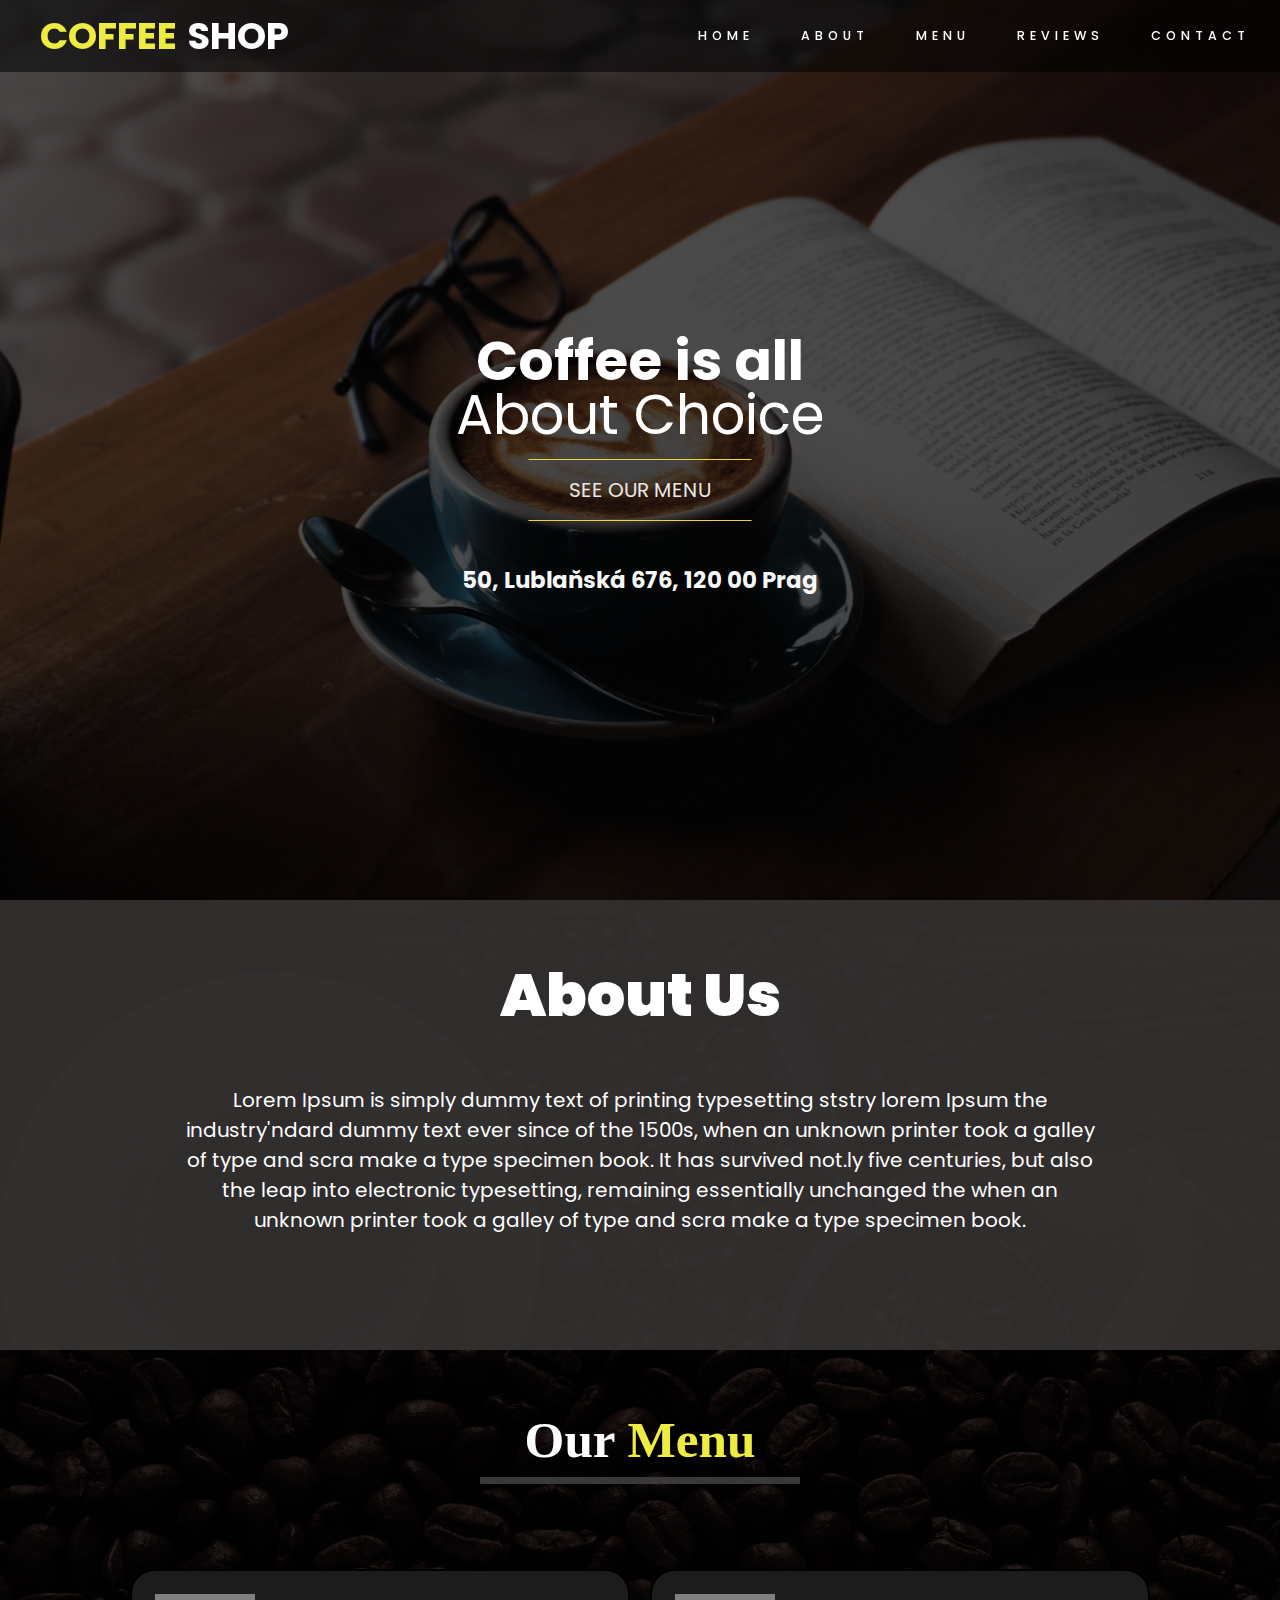
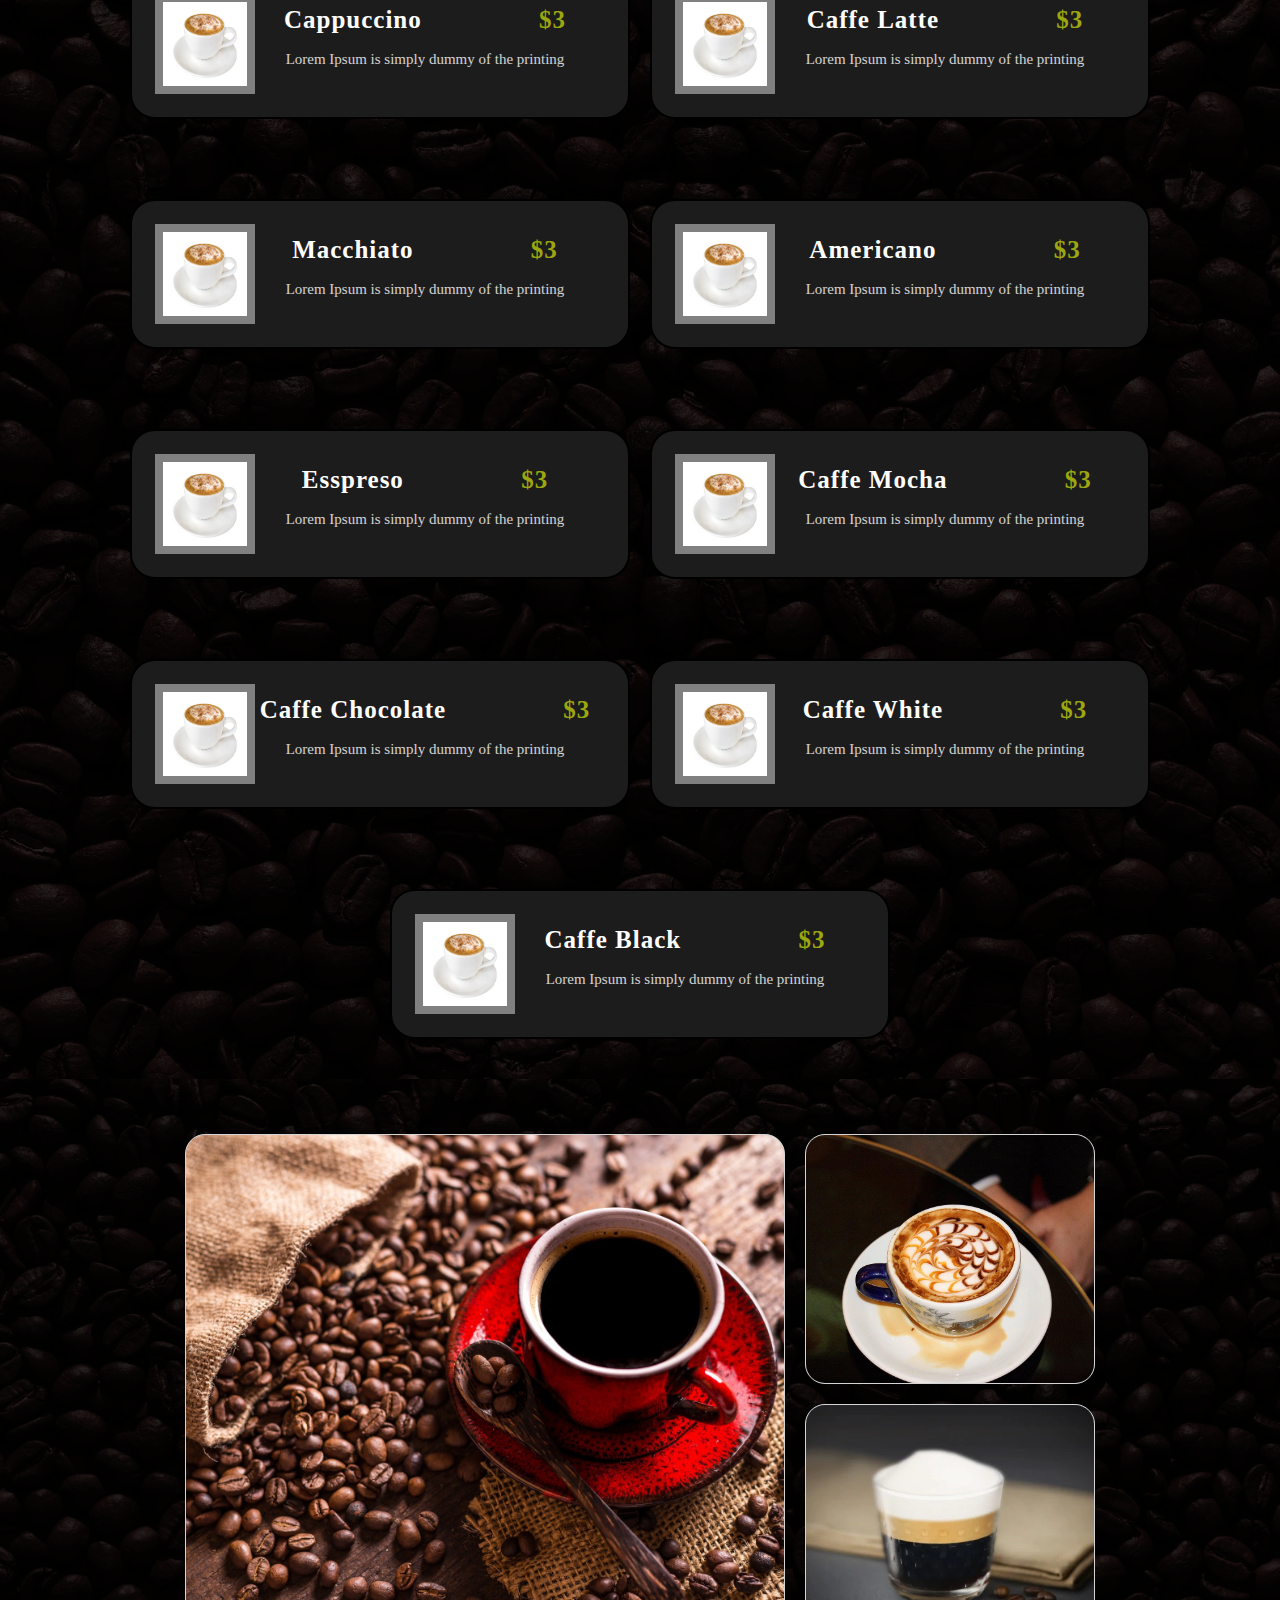
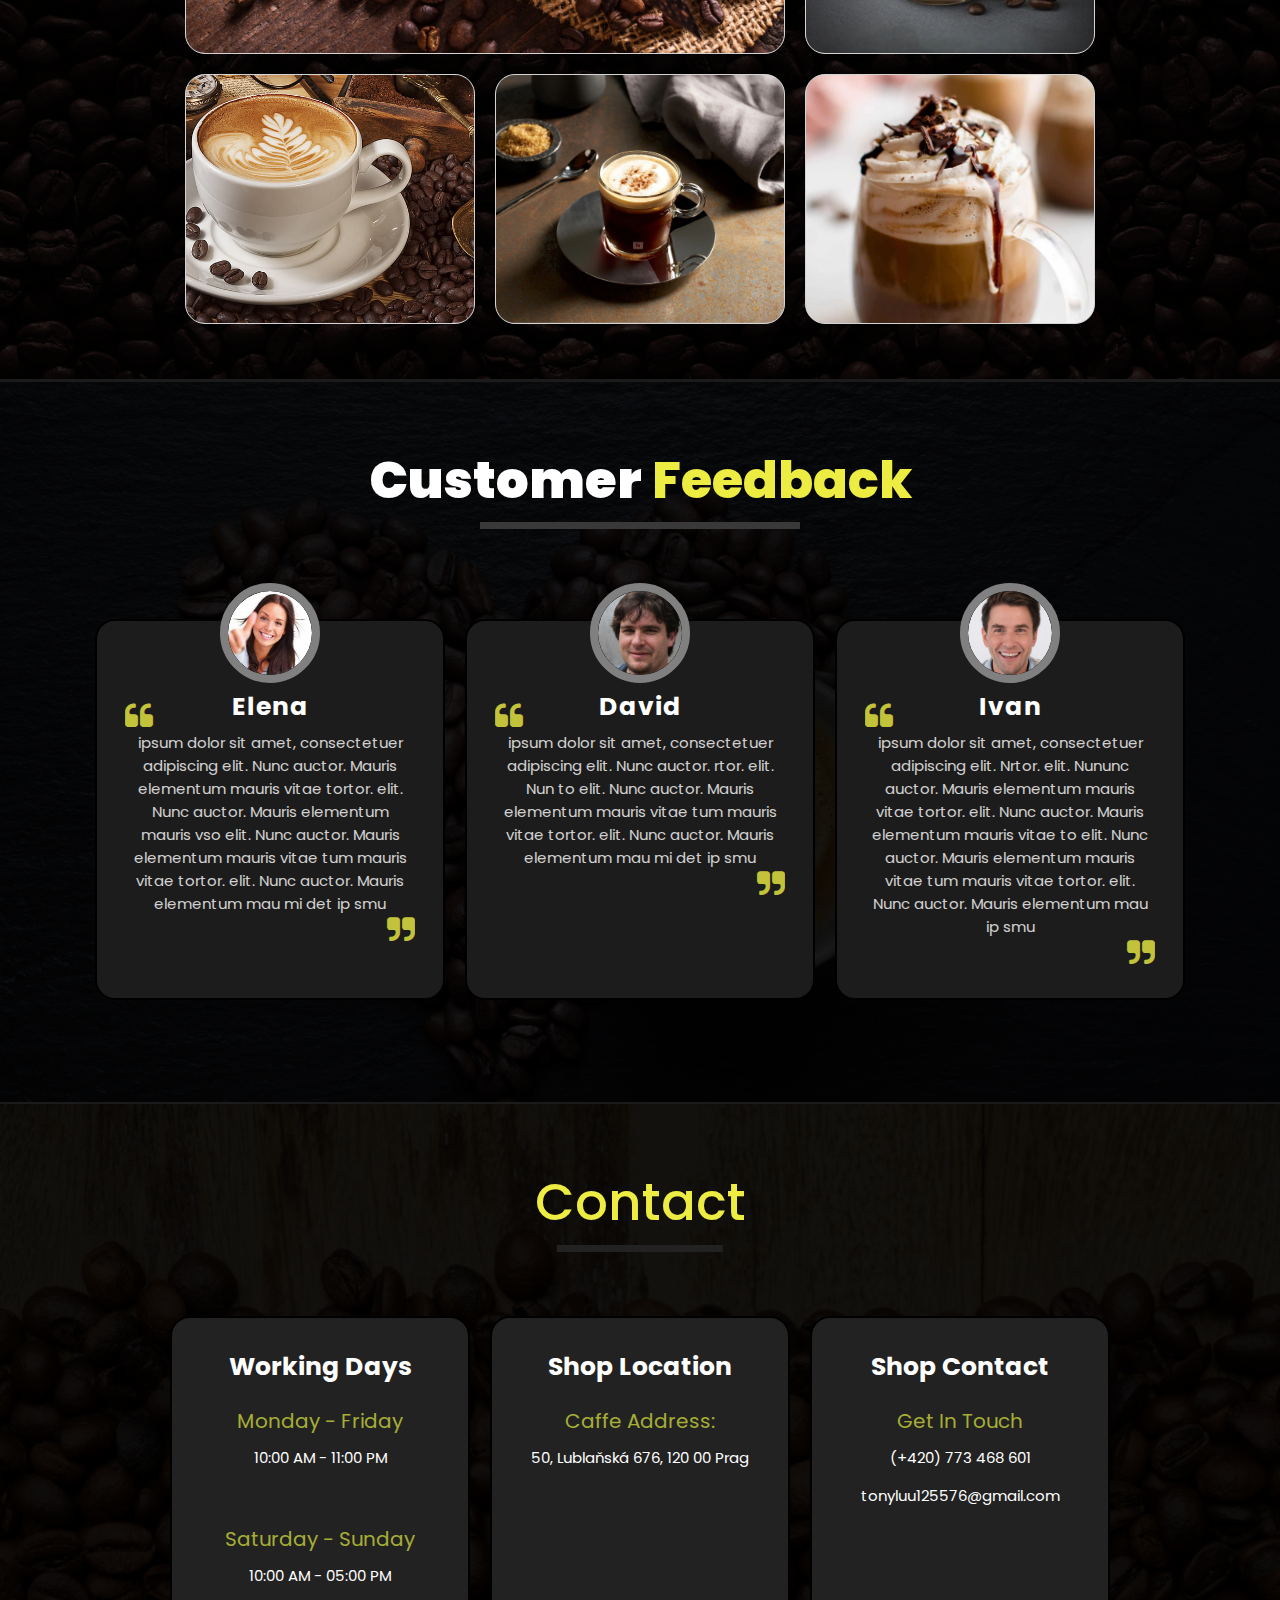
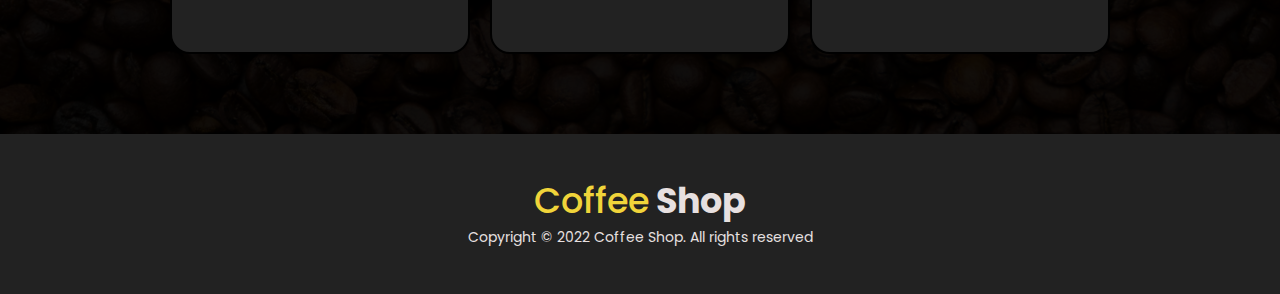
==== commit 00fff4fd: "Menu, Fix Bug" ====
--- a/index.html
+++ b/index.html
@@ -51,7 +51,7 @@
     <section id="about">
         <div class="about container">
             <div class="aboit">
-                <h2>About</h2>
+                <h2>About Us</h2>
                 <p>Lorem Ipsum is simply dummy text of printing typesetting ststry lorem Ipsum the industry'ndard dummy text ever since of the 1500s, when an unknown printer took a galley of type and scra make a type specimen book. It has survived not.ly five centuries, but also the leap into electronic typesetting, remaining essentially unchanged the when an unknown printer took a galley of type and scra make a type specimen book.</p>
             </div>
         </div>
@@ -59,31 +59,122 @@
     <!--End About-->
 
     <!--Menu-->
-
+    <section id="menu">
+        <div class="heading"><b>Our </b>Menu</div>
+        <div class="lrapper">
+            <div class="container">
+                <div class="coffee-info">
+                    <div class="imgboox">
+                        <img src="img/cafe.jpeg">
+                    </div>
+                    <h2>Cappuccino <span>$3</span></h2>
+                </div>
+                <p>Lorem Ipsum is simply dummy of the printing</p>
+            </div>
+            <div class="container">
+                <div class="coffee-info">
+                    <div class="imgboox">
+                        <img src="img/cafe.jpeg">
+                    </div>
+                    <h2>Caffe Latte <span>$3</span></h2>
+                </div>
+                <p>Lorem Ipsum is simply dummy of the printing</p>
+            </div>
+            <div class="container">
+                <div class="coffee-info">
+                    <div class="imgboox">
+                        <img src="img/cafe.jpeg">
+                    </div>
+                    <h2>Macchiato <span>$3</span></h2>
+                </div>
+                <p>Lorem Ipsum is simply dummy of the printing</p>
+            </div>
+            <div class="container">
+                <div class="coffee-info">
+                    <div class="imgboox">
+                        <img src="img/cafe.jpeg">
+                    </div>
+                    <h2>Americano <span>$3</span></h2>
+                </div>
+                <p>Lorem Ipsum is simply dummy of the printing</p>
+            </div>
+            <div class="container">
+                <div class="coffee-info">
+                    <div class="imgboox">
+                        <img src="img/cafe.jpeg">
+                    </div>
+                    <h2>Esspreso <span>$3</span></h2>
+                </div>
+                <p>Lorem Ipsum is simply dummy of the printing</p>
+            </div>
+            <div class="container">
+                <div class="coffee-info">
+                    <div class="imgboox">
+                        <img src="img/cafe.jpeg">
+                    </div>
+                    <h2>Caffe Mocha <span>$3</span></h2>
+                </div>
+                <p>Lorem Ipsum is simply dummy of the printing</p>
+            </div>
+            <div class="container">
+                <div class="coffee-info">
+                    <div class="imgboox">
+                        <img src="img/cafe.jpeg">
+                    </div>
+                    <h2>Caffe Chocolate <span>$3</span></h2>
+                </div>
+                <p>Lorem Ipsum is simply dummy of the printing</p>
+            </div>
+            <div class="container">
+                <div class="coffee-info">
+                    <div class="imgboox">
+                        <img src="img/cafe.jpeg">
+                    </div>
+                    <h2>Caffe White <span>$3</span></h2>
+                </div>
+                <p>Lorem Ipsum is simply dummy of the printing</p>
+            </div>
+            <div class="container">
+                <div class="coffee-info">
+                    <div class="imgboox">
+                        <img src="img/cafe.jpeg">
+                    </div>
+                    <h2>Caffe Black <span>$3</span></h2>
+                </div>
+                <p>Lorem Ipsum is simply dummy of the printing</p>
+            </div>
+        </div>
+    </section>
     <!--End Menu-->
 
     <!--Gallery-->
-    <div class="image-gallery">
-        <div class="image-box">
-            <img src="img/Black Coffee.jpeg" alt="">
-        </div>
-        <div class="image-box">
-            <img src="img/Cappuchino.jpeg" alt="">
-        </div>
-        <div class="image-box">
-            <img src="img/Esspreso.webp" alt="">
-        </div>
-        <div class="image-box">
-            <img src="img/Latte.jpeg" alt="">
-        </div>
-        <div class="image-box">
-            <img src="img/Macchiato.webp" alt="">
-        </div>
-        <div class="image-box">
-            <img src="img/Mocha.jpeg" alt="">
-        </div>
-    </div>
+    <section id="gallery">
+        <div class="image-gallery">
+            <div class="image-box">
+                <img src="img/Black Coffee.jpeg" alt="">
+            </div>
+            <div class="image-box">
+                <img src="img/Cappuchino.jpeg" alt="">
+            </div>
+            <div class="image-box">
+                <img src="img/Esspreso.webp" alt="">
+            </div>
+            <div class="image-box">
+                <img src="img/Latte.jpeg" alt="">
+            </div>
+            <div class="image-box">
+                <img src="img/Macchiato.webp" alt="">
+            </div>
+            <div class="image-box">
+                <img src="img/Mocha.jpeg" alt="">
+            </div>
+        </div>
+    </section>
     <!--End Gallery-->
+
+    <!--Line-->
+    <section id="line"></section>
+    <!--End Line-->
 
     <!--Reviews-->
     <section id="reviews">
@@ -157,13 +248,12 @@
 
     <!-- Footer -->
     <section id="footer">
-        <div class="footer container">                            <h1><span>Coffee</span> Shop</h1>
-        <p>Copyright © 2022 Coffee Shop. All rights reserved</p>
+        <div class="footer container">                            
+            <h1><span>Coffee</span> Shop</h1>
+            <p>Copyright © 2022 Coffee Shop. All rights reserved</p>
         </div>
     </section>
     <!-- End Footer -->
     <script src="./java.js"></script>
 </body>
-</html>
-
-
+</html>--- a/style.css
+++ b/style.css
@@ -394,26 +394,154 @@
 	height: 100%;
 	width: 100%;
 	background-color: rgb(48, 45, 45);
-	opacity: 0.98;
+	opacity: 0.99;
 	z-index: -1;
 }
 
 #about .container {
 	min-height: 20vh;
-	width: 100%;	
+	width: 80%;	
 	display: flex;
 	align-items: center;
 	justify-content: center;
     color: #fff;
     position: absolute;
+	top: 110px;
+}
+
+@media all and (max-width: 1000px) and (min-width: 900px) {
+	#about {
+		min-height: 50vh;
+		width: 100%;
+	}	
+	#about::after {
+		height: 100%;
+		width: 100%;
+	}
+	#about .container {
+		min-height: 20vh;
+		width: 80%;
+		top: 120px;
+	}
+}
+@media all and (max-width: 899px) and (min-width: 800px) {
+	#about {
+		min-height: 55vh;
+		width: 100%;
+	}	
+	#about::after {
+		height: 100%;
+		width: 100%;
+	}
+	#about .container {
+		min-height: 20vh;
+		width: 85%;
+		top: 140px;
+	}
+}
+
+@media all and (max-width: 799px) and (min-width: 600px) {
+	#about {
+		min-height: 65vh;
+		width: 100%;
+	}	
+	#about::after {
+		height: 100%;
+		width: 100%;
+	}
+	#about .container {
+		min-height: 20vh;
+		width: 90%;
+		top: 190px;
+	}
+}
+
+@media all and (max-width: 599px) and (min-width: 400px) {
+	#about {
+		min-height: 85vh;
+		width: 100%;
+	}	
+	#about::after {
+		height: 100%;
+		width: 100%;
+	}
+	#about .container {
+		min-height: 20vh;
+		width: 100%;
+		top: 250px;
+	}
+}
+
+@media all and (max-width: 399px) and (min-width: 300px) {
+	#about {
+		min-height: 105vh;
+		width: 100%;
+	}	
+	#about::after {
+		height: 100%;
+		width: 100%;
+	}
+	#about .container {
+		min-height: 20vh;
+		width: 110%;
+		top: 300px;
+	}
+}
+
+@media all and (max-width: 299px) and (min-width: 200px) {
+	#about {
+		min-height: 125vh;
+		width: 100%;
+	}	
+	#about::after {
+		height: 100%;
+		width: 100%;
+	}
+	#about .container {
+		min-height: 20vh;
+		width: 120%;
+		top: 460px;
+	}
+}
+
+@media all and (max-width: 199px) and (min-width: 100px) {
+	#about {
+		min-height: 145vh;
+		width: 100%;
+	}	
+	#about::after {
+		height: 100%;
+		width: 100%;
+	}
+	#about .container {
+		min-height: 20vh;
+		width: 120%;
+		top: 560px;
+	}
+}
+
+@media all and (max-width: 99px) and (min-width: 0px) {
+	#about {
+		min-height: 165vh;
+		width: 100%;
+	}	
+	#about::after {
+		height: 100%;
+		width: 100%;
+	}
+	#about .container {
+		min-height: 20vh;
+		width: 120%;
+		top: 660px;
+	}
 }
 
 #about .aboit {
     display: block;
     box-sizing: border-box;
     position: absolute;
-    padding: 0px 400px;
     font-family: 'Poppins', sans-serif;
+	padding: 0 50px;
 }
 
 #about h2 {
@@ -424,6 +552,7 @@
     top: -30px;
     font-size: 60px;
     font-family: 'Poppins', sans-serif;
+	font-weight: 900;
 }
 
 #about p {
@@ -451,6 +580,32 @@
 /* End Line */
 
 /* Gallery */
+#gallery {
+    background-image: url(./img/Background_files/2632608.jpg); 
+	background-position: top center;
+    background-size: cover;
+	position: relative;
+    z-index: 1;
+    min-height: 100vh;
+    width: 100%;
+	display: flex;
+	align-items: center;
+	justify-content: center;
+	text-align: center;
+}
+
+#gallery::after {
+	content: '';
+	position: absolute;
+	left: 0;
+	top: 0;
+	height: 100%;
+	width: 100%;
+	background-color: black;
+	opacity: 0.85;
+	z-index: -1;
+}
+
 .image-gallery {
 	width: 100%;
 	max-width: 950px;
@@ -460,7 +615,7 @@
 	grid-template-columns: repeat(auto-fit, minmax(250px, 1fr));
 	grid-auto-rows: 250px;
 	grid-auto-flow: dense;
-	grid-gap: 20px;
+	grid-gap: 20px;	
 }
 
 .image-box {
@@ -472,6 +627,7 @@
 	position: relative;
 	background-color: #d7d7d8;
 	overflow: hidden;
+	border: 1px solid rgb(212, 212, 212);
 }
   
 .image-gallery .image-box:nth-child(7n + 1) {
@@ -594,7 +750,7 @@
 	height: 100%;
 	width: 100%;
 	background-color: black;
-	opacity: 0.8;
+	opacity: 0.9;
 	z-index: -1;
 }
 
@@ -642,6 +798,8 @@
 	padding: 30px 20px;
 	border-radius: 3px;
 	transition: 0.3s ease;
+	border: 2px solid black;
+	border-radius: 20px 20px 20px 20px;
 }
 
 .wrapper .container .profile {
@@ -776,6 +934,8 @@
 	border-radius: 3px;
 	transition: 0.3s ease;
 	bottom: 25px;
+	border: 2px solid black;
+	border-radius: 20px 20px 20px 20px;
 }
 
 .vrapper .container .profile {
@@ -826,6 +986,8 @@
 	padding: 0 8px;
 	font-size: 20px;
 	opacity: 0.8;
+	top: -30px;
+	position: relative;
 }
 
 .vrapper .container a {
@@ -842,11 +1004,145 @@
 	padding: 0 8px;
 	font-size: 15px;
 	opacity: 1;
+	top: -30px;
+	position: relative;
 }
 /* End Reviews */
 
 /* Menu */
-
+#menu {
+	background-image: url(img/Background_files/2632608.jpg);
+	background-position: top center;
+    background-size: cover;
+	position: relative;
+    min-height: 100vh;
+    width: 100%;
+	align-items: center;
+	justify-content: center;
+	text-align: center;
+	z-index: 1;
+}
+
+#menu::after {
+	content: '';
+	position: absolute;
+	left: 0;
+	top: 0;
+	height: 100%;
+	width: 100%;
+	background-color: black;
+	opacity: 0.85;
+	z-index: -1;
+}
+
+#menu .heading {
+	display: inline-block;
+	position: relative;
+	color: rgb(236, 236, 67);
+	font-size: 4vw;
+	padding: 60px;
+	width: 100%;
+	font-weight: 800;
+}
+
+#menu .heading:before{
+	position: absolute;
+	content: '';
+	width: 25%;
+	height: 7px;
+	left: 50%;
+	transform: translate(-50%);
+	bottom: 25%;
+	background: #393939;
+}
+
+#menu .heading b {
+	color: #fff;
+	font-size: 4vw;
+}
+
+.lrapper {
+	width: 100%;
+	display: flex;
+	justify-content: center;
+	flex-wrap: wrap;
+	text-align: center;
+}
+
+.lrapper .container {
+	position: relative;
+	width: 500px;
+	color: #fff;
+	background: rgb(29, 28, 28);
+	margin: 40px 10px;
+	padding: 30px 20px;
+	border-radius: 3px;
+	transition: 0.3s ease;
+	border: 2px solid black;
+	border-radius: 25px 25px 25px 25px;
+	height: 150px;
+}
+
+.lrapper .container .coffee-info {
+	position: absolute;
+	left: 50%;
+	transform: translateX(-50%);
+	top: -10%;
+	width: 100%;
+	display: block;
+}
+
+.lrapper .container .coffee-info .imgboox {
+	position: relative;
+	height: 100px;
+	width: 100px;
+	margin: auto;
+	border: 8px solid gray;
+	overflow: hidden;
+	position: relative;
+	right: 175px;
+	top: 38px;
+}
+
+.lrapper .container .coffee-info .imgboox img {
+	position: absolute;
+	height: 100%;
+	width: 100%;
+	top: 0;
+	left: 0;
+	transition: 0.3s ease;
+}
+
+.lrapper .container .coffee-info .imgboox:hover img {
+	filter: saturate(140%);
+	transform: translate(0.20);
+}
+
+.lrapper .container .coffee-info h2 {
+	padding: 5px 0;
+	text-transform: capitalize;
+	color: #fff;
+	letter-spacing: 1px;
+	text-align: center;
+	position: relative;
+	bottom: 55px;
+	right: 10px;
+}
+
+.lrapper .container .coffee-info span {
+	left: 110px;
+	position: relative;
+	color: rgb(156, 167, 15);
+}
+
+.lrapper .container p {
+	margin-top: 50px;
+	margin-left: 90px;
+	color: #fff;
+	padding: 0 8px;
+	font-size: 15px;
+	opacity: 0.8;
+}
 /* End Menu */ 
 
 /* Footer *
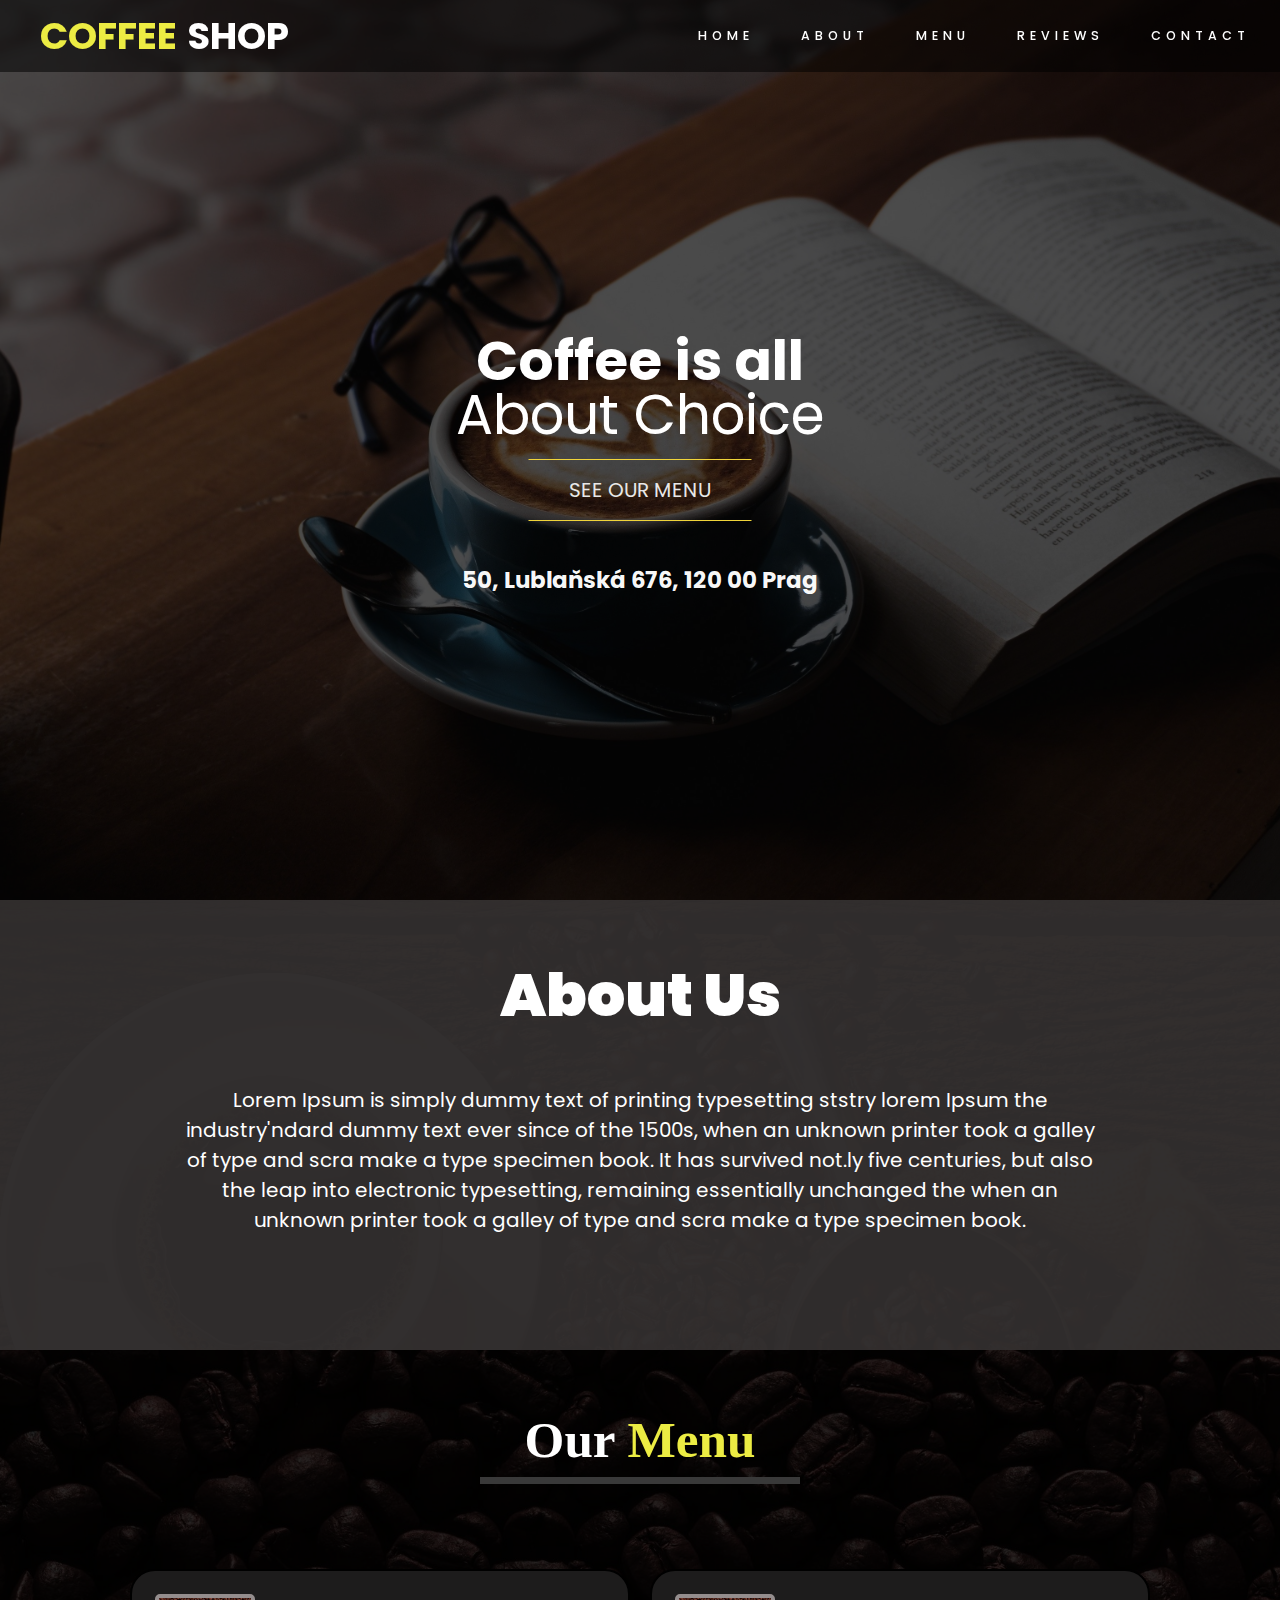
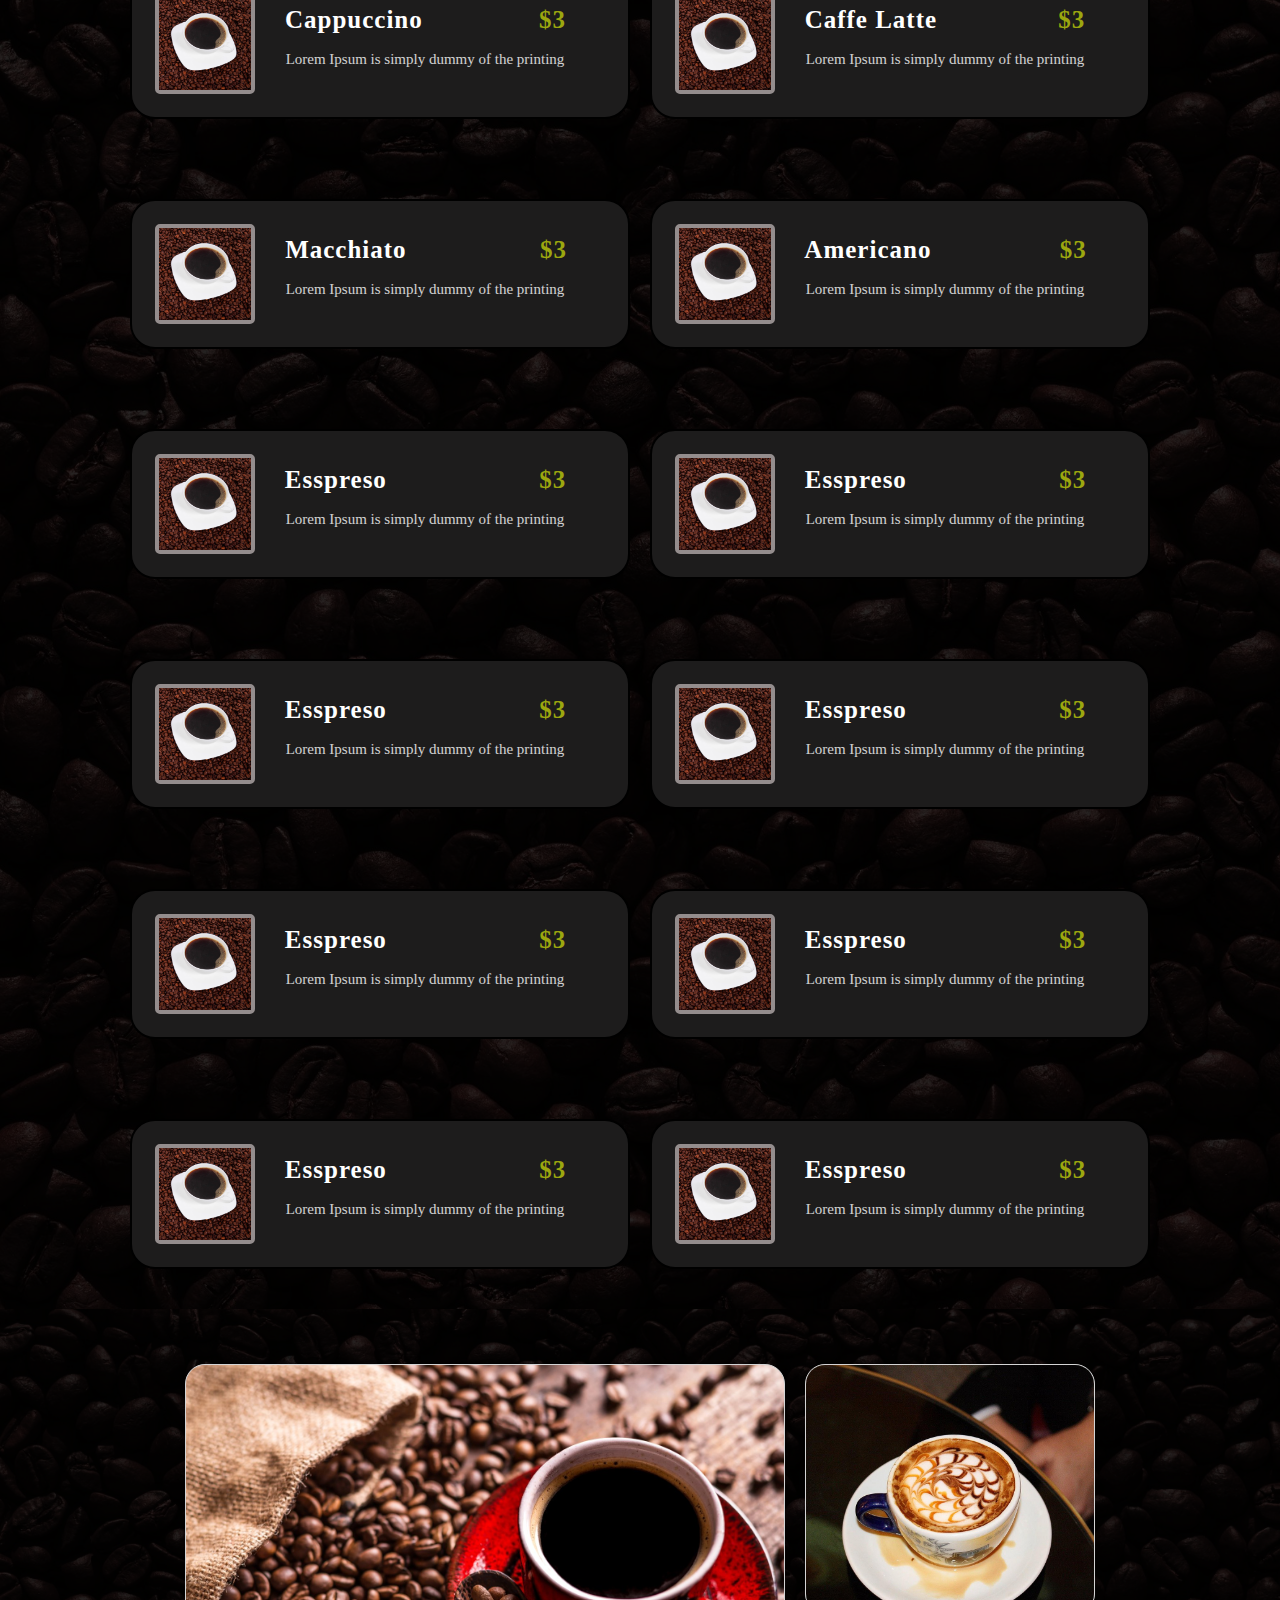
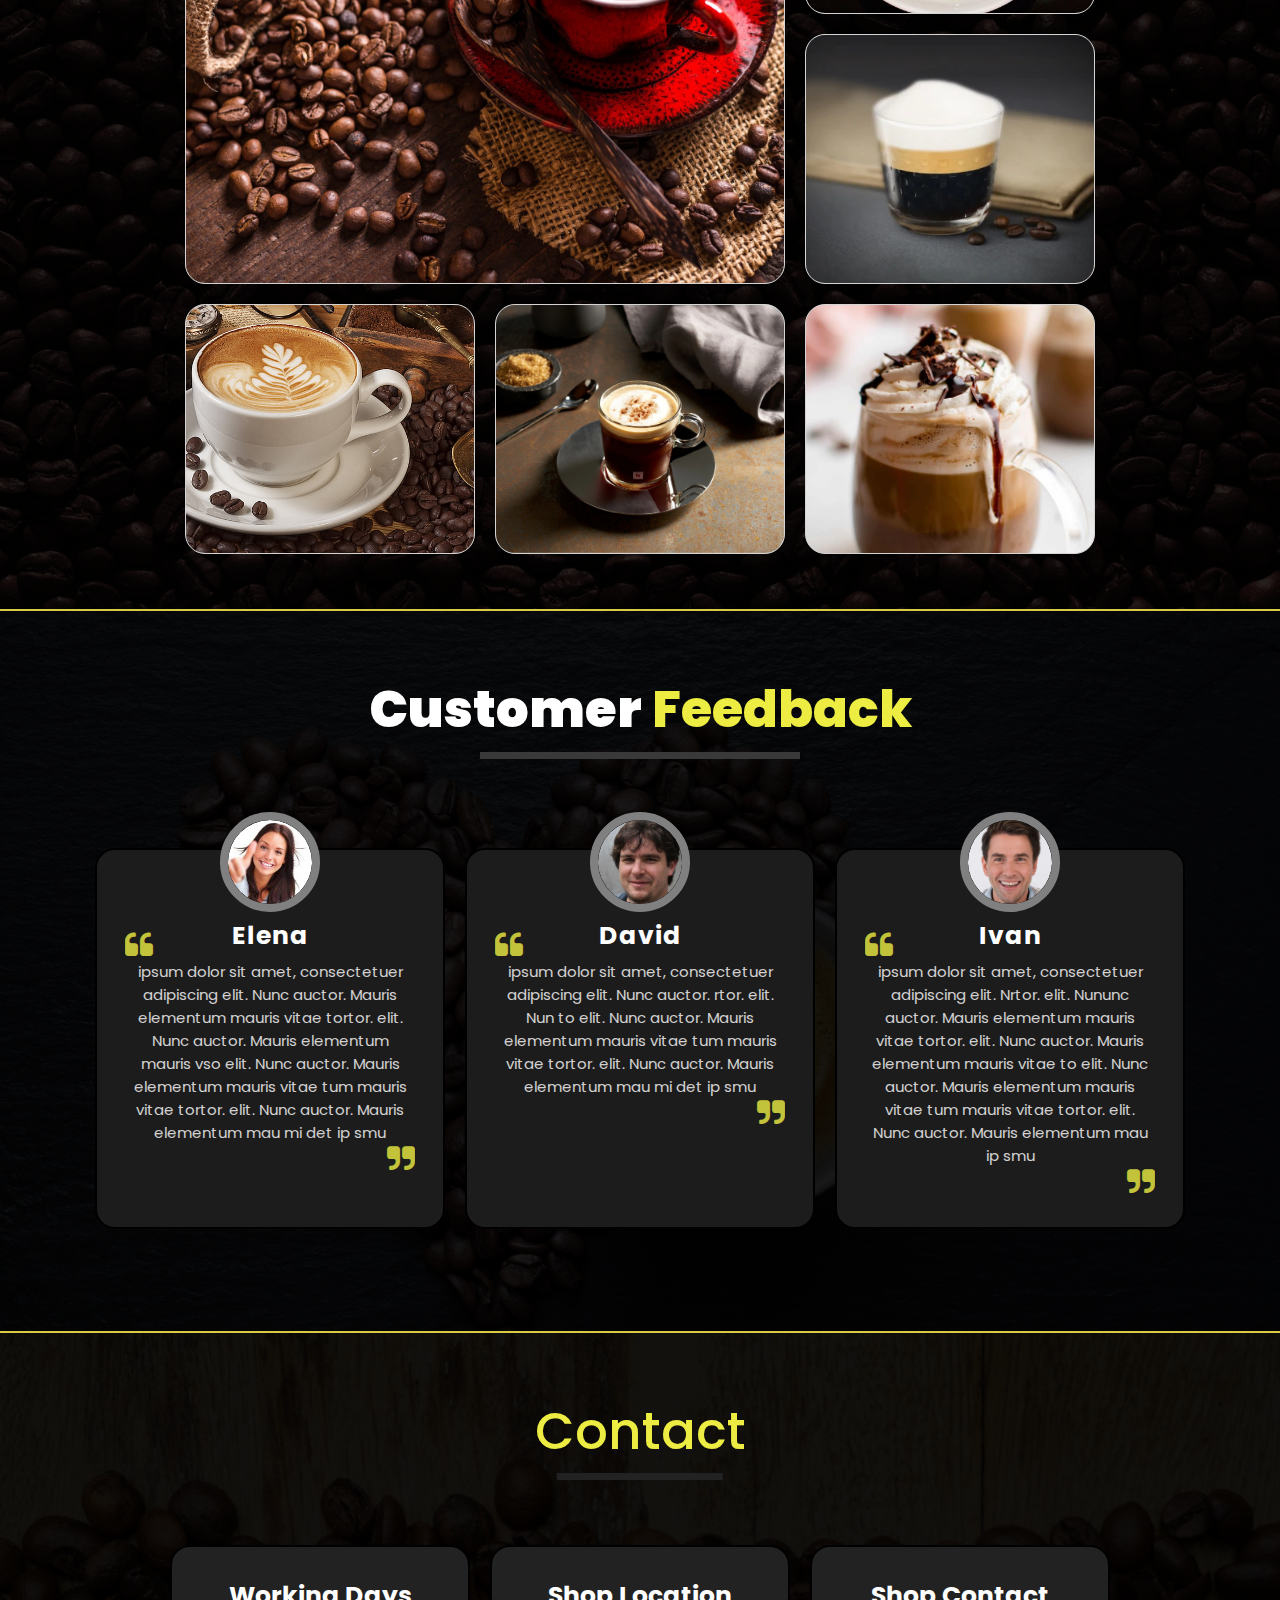
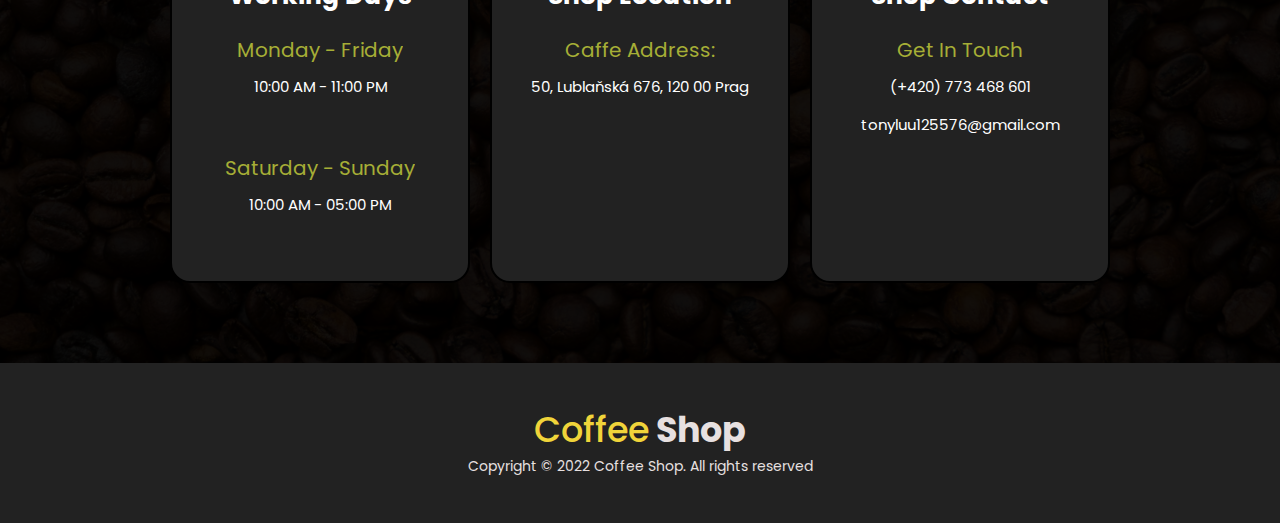
==== commit 76530d6d: "Menu Upgrade" ====
--- a/index.html
+++ b/index.html
@@ -76,70 +76,97 @@
                     <div class="imgboox">
                         <img src="img/cafe.jpeg">
                     </div>
-                    <h2>Caffe Latte <span>$3</span></h2>
-                </div>
-                <p>Lorem Ipsum is simply dummy of the printing</p>
-            </div>
-            <div class="container">
-                <div class="coffee-info">
-                    <div class="imgboox">
-                        <img src="img/cafe.jpeg">
-                    </div>
-                    <h2>Macchiato <span>$3</span></h2>
-                </div>
-                <p>Lorem Ipsum is simply dummy of the printing</p>
-            </div>
-            <div class="container">
-                <div class="coffee-info">
-                    <div class="imgboox">
-                        <img src="img/cafe.jpeg">
-                    </div>
-                    <h2>Americano <span>$3</span></h2>
-                </div>
-                <p>Lorem Ipsum is simply dummy of the printing</p>
-            </div>
-            <div class="container">
-                <div class="coffee-info">
-                    <div class="imgboox">
-                        <img src="img/cafe.jpeg">
-                    </div>
-                    <h2>Esspreso <span>$3</span></h2>
-                </div>
-                <p>Lorem Ipsum is simply dummy of the printing</p>
-            </div>
-            <div class="container">
-                <div class="coffee-info">
-                    <div class="imgboox">
-                        <img src="img/cafe.jpeg">
-                    </div>
-                    <h2>Caffe Mocha <span>$3</span></h2>
-                </div>
-                <p>Lorem Ipsum is simply dummy of the printing</p>
-            </div>
-            <div class="container">
-                <div class="coffee-info">
-                    <div class="imgboox">
-                        <img src="img/cafe.jpeg">
-                    </div>
-                    <h2>Caffe Chocolate <span>$3</span></h2>
-                </div>
-                <p>Lorem Ipsum is simply dummy of the printing</p>
-            </div>
-            <div class="container">
-                <div class="coffee-info">
-                    <div class="imgboox">
-                        <img src="img/cafe.jpeg">
-                    </div>
-                    <h2>Caffe White <span>$3</span></h2>
-                </div>
-                <p>Lorem Ipsum is simply dummy of the printing</p>
-            </div>
-            <div class="container">
-                <div class="coffee-info">
-                    <div class="imgboox">
-                        <img src="img/cafe.jpeg">
-                    </div>
-                    <h2>Caffe Black <span>$3</span></h2>
+                    <h3>Caffe Latte <span class="co-2">$3</span></h3>
+                </div>
+                <p>Lorem Ipsum is simply dummy of the printing</p>
+            </div>
+            <div class="container">
+                <div class="coffee-info">
+                    <div class="imgboox">
+                        <img src="img/cafe.jpeg">
+                    </div>
+                    <h4>Macchiato <span class="co-3">$3</span></h4>
+                </div>
+                <p>Lorem Ipsum is simply dummy of the printing</p>
+            </div>
+            <div class="container">
+                <div class="coffee-info">
+                    <div class="imgboox">
+                        <img src="img/cafe.jpeg">
+                    </div>
+                    <h5>Americano <span class="co-4">$3</span></h5>
+                </div>
+                <p>Lorem Ipsum is simply dummy of the printing</p>
+            </div>
+            <div class="container">
+                <div class="coffee-info">
+                    <div class="imgboox">
+                        <img src="img/cafe.jpeg">
+                    </div>
+                    <h6>Esspreso <span class="co-5">$3</span></h6>
+                </div>
+                <p>Lorem Ipsum is simply dummy of the printing</p>
+            </div>
+            <div class="container">
+                <div class="coffee-info">
+                    <div class="imgboox">
+                        <img src="img/cafe.jpeg">
+                    </div>
+                    <h6>Esspreso <span class="co-5">$3</span></h6>
+                </div>
+                <p>Lorem Ipsum is simply dummy of the printing</p>
+            </div>
+            <div class="container">
+                <div class="coffee-info">
+                    <div class="imgboox">
+                        <img src="img/cafe.jpeg">
+                    </div>
+                    <h6>Esspreso <span class="co-5">$3</span></h6>
+                </div>
+                <p>Lorem Ipsum is simply dummy of the printing</p>
+            </div>
+            <div class="container">
+                <div class="coffee-info">
+                    <div class="imgboox">
+                        <img src="img/cafe.jpeg">
+                    </div>
+                    <h6>Esspreso <span class="co-5">$3</span></h6>
+                </div>
+                <p>Lorem Ipsum is simply dummy of the printing</p>
+            </div>
+            <div class="container">
+                <div class="coffee-info">
+                    <div class="imgboox">
+                        <img src="img/cafe.jpeg">
+                    </div>
+                    <h6>Esspreso <span class="co-5">$3</span></h6>
+                </div>
+                <p>Lorem Ipsum is simply dummy of the printing</p>
+            </div>
+            <div class="container">
+                <div class="coffee-info">
+                    <div class="imgboox">
+                        <img src="img/cafe.jpeg">
+                    </div>
+                    <h6>Esspreso <span class="co-5">$3</span></h6>
+                </div>
+                <p>Lorem Ipsum is simply dummy of the printing</p>
+            </div>
+            <div class="container">
+                <div class="coffee-info">
+                    <div class="imgboox">
+                        <img src="img/cafe.jpeg">
+                    </div>
+                    <h6>Esspreso <span class="co-5">$3</span></h6>
+                </div>
+                <p>Lorem Ipsum is simply dummy of the printing</p>
+            </div>
+            <div class="container">
+                <div class="coffee-info">
+                    <div class="imgboox">
+                        <img src="img/cafe.jpeg">
+                    </div>
+                    <h6>Esspreso <span class="co-5">$3</span></h6>
                 </div>
                 <p>Lorem Ipsum is simply dummy of the printing</p>
             </div>
--- a/style.css
+++ b/style.css
@@ -568,10 +568,10 @@
 
 /* Line */
 #line {
-	background: rgb(27, 27, 27);
+	background: rgb(218, 203, 70);
 	position: relative;
     z-index: 1;
-    min-height: 0.3vh;
+    min-height: 0.2vh;
     width: 100%;
 	display: flex;
 	align-items: center;
@@ -581,7 +581,7 @@
 
 /* Gallery */
 #gallery {
-    background-image: url(./img/Background_files/2632608.jpg); 
+    background-image: url(./img/Background_files/2632608.jpg);
 	background-position: top center;
     background-size: cover;
 	position: relative;
@@ -1097,9 +1097,10 @@
 	height: 100px;
 	width: 100px;
 	margin: auto;
-	border: 8px solid gray;
+	border: 4px solid rgb(148, 141, 141);
 	overflow: hidden;
 	position: relative;
+	border-radius: 5px 5px 5px 5px;
 	right: 175px;
 	top: 38px;
 }
@@ -1126,11 +1127,79 @@
 	text-align: center;
 	position: relative;
 	bottom: 55px;
-	right: 10px;
+	right: 9px;
+}
+
+.lrapper .container .coffee-info h3 {
+	padding: 5px 0;
+	text-transform: capitalize;
+	color: #fff;
+	letter-spacing: 1px;
+	text-align: center;
+	position: relative;
+	bottom: 55px;
+	right: 12px;
+}
+
+.lrapper .container .coffee-info h4 {
+	padding: 5px 0;
+	text-transform: capitalize;
+	color: #fff;
+	letter-spacing: 1px;
+	text-align: center;
+	position: relative;
+	bottom: 55px;
+	right: 17px;
+}
+
+.lrapper .container .coffee-info h5 {
+	padding: 5px 0;
+	text-transform: capitalize;
+	color: #fff;
+	letter-spacing: 1px;
+	text-align: center;
+	position: relative;
+	bottom: 55px;
+	right: 15px;
+}
+
+.lrapper .container .coffee-info h6 {
+	padding: 5px 0;
+	text-transform: capitalize;
+	color: #fff;
+	letter-spacing: 1px;
+	text-align: center;
+	position: relative;
+	bottom: 55px;
+	right: 27px;
 }
 
 .lrapper .container .coffee-info span {
-	left: 110px;
+	left: 109px;
+	position: relative;
+	color: rgb(156, 167, 15);
+}
+
+.lrapper .container .coffee-info .co-2{
+	left: 114px;
+	position: relative;
+	color: rgb(156, 167, 15);
+}
+
+.lrapper .container .coffee-info .co-3{
+	left: 126.2px;
+	position: relative;
+	color: rgb(156, 167, 15);
+}
+
+.lrapper .container .coffee-info .co-4{
+	left: 121px;
+	position: relative;
+	color: rgb(156, 167, 15);
+}
+
+.lrapper .container .coffee-info .co-5{
+	left: 145px;
 	position: relative;
 	color: rgb(156, 167, 15);
 }
@@ -1142,6 +1211,22 @@
 	padding: 0 8px;
 	font-size: 15px;
 	opacity: 0.8;
+}
+
+@media all and (max-width: 550px) and (min-width: 0px) {
+	.lrapper .container {
+		position: relative;
+		width: 1000px;
+		color: #fff;
+		background: rgb(29, 28, 28);
+		margin: 40px 10px;
+		padding: 30px 20px;
+		border-radius: 3px;
+		transition: 0.3s ease;
+		border: 2px solid black;
+		border-radius: 25px 25px 25px 25px;
+		height: 350px;
+	}
 }
 /* End Menu */ 
 
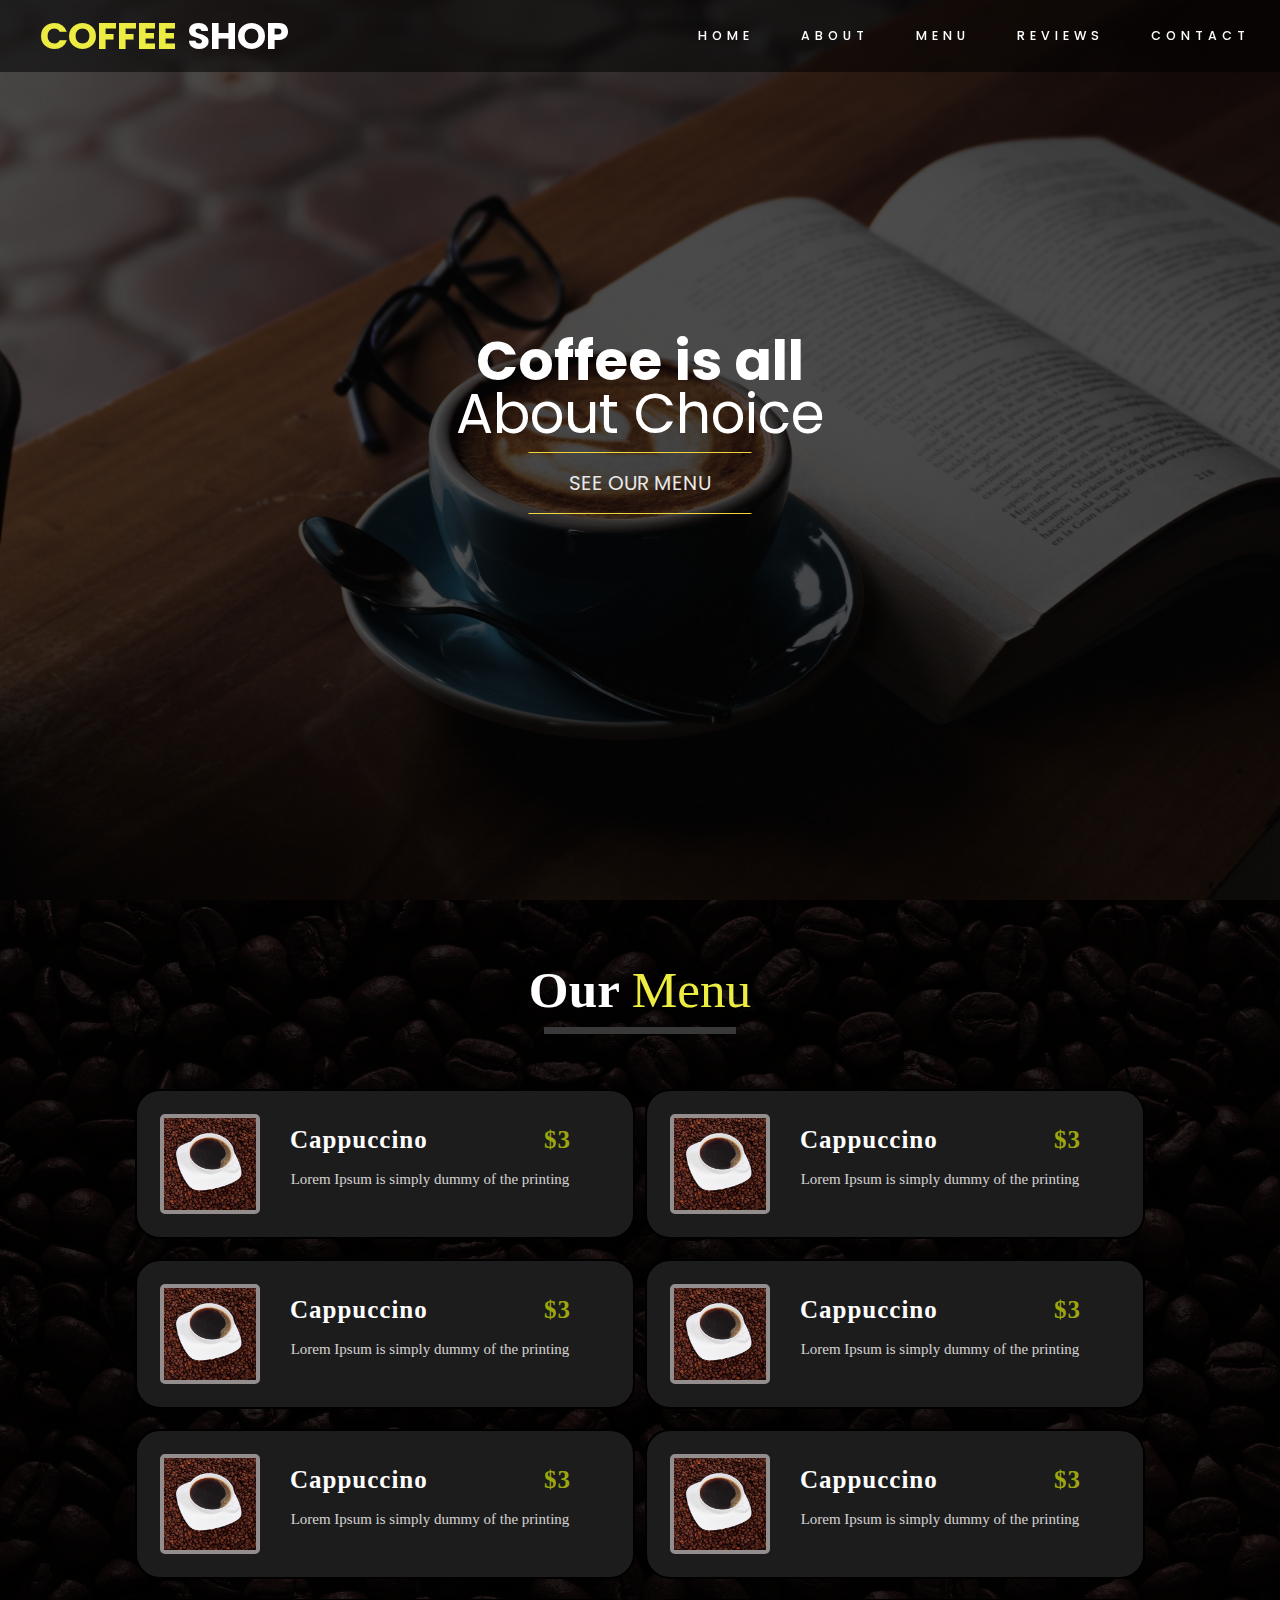
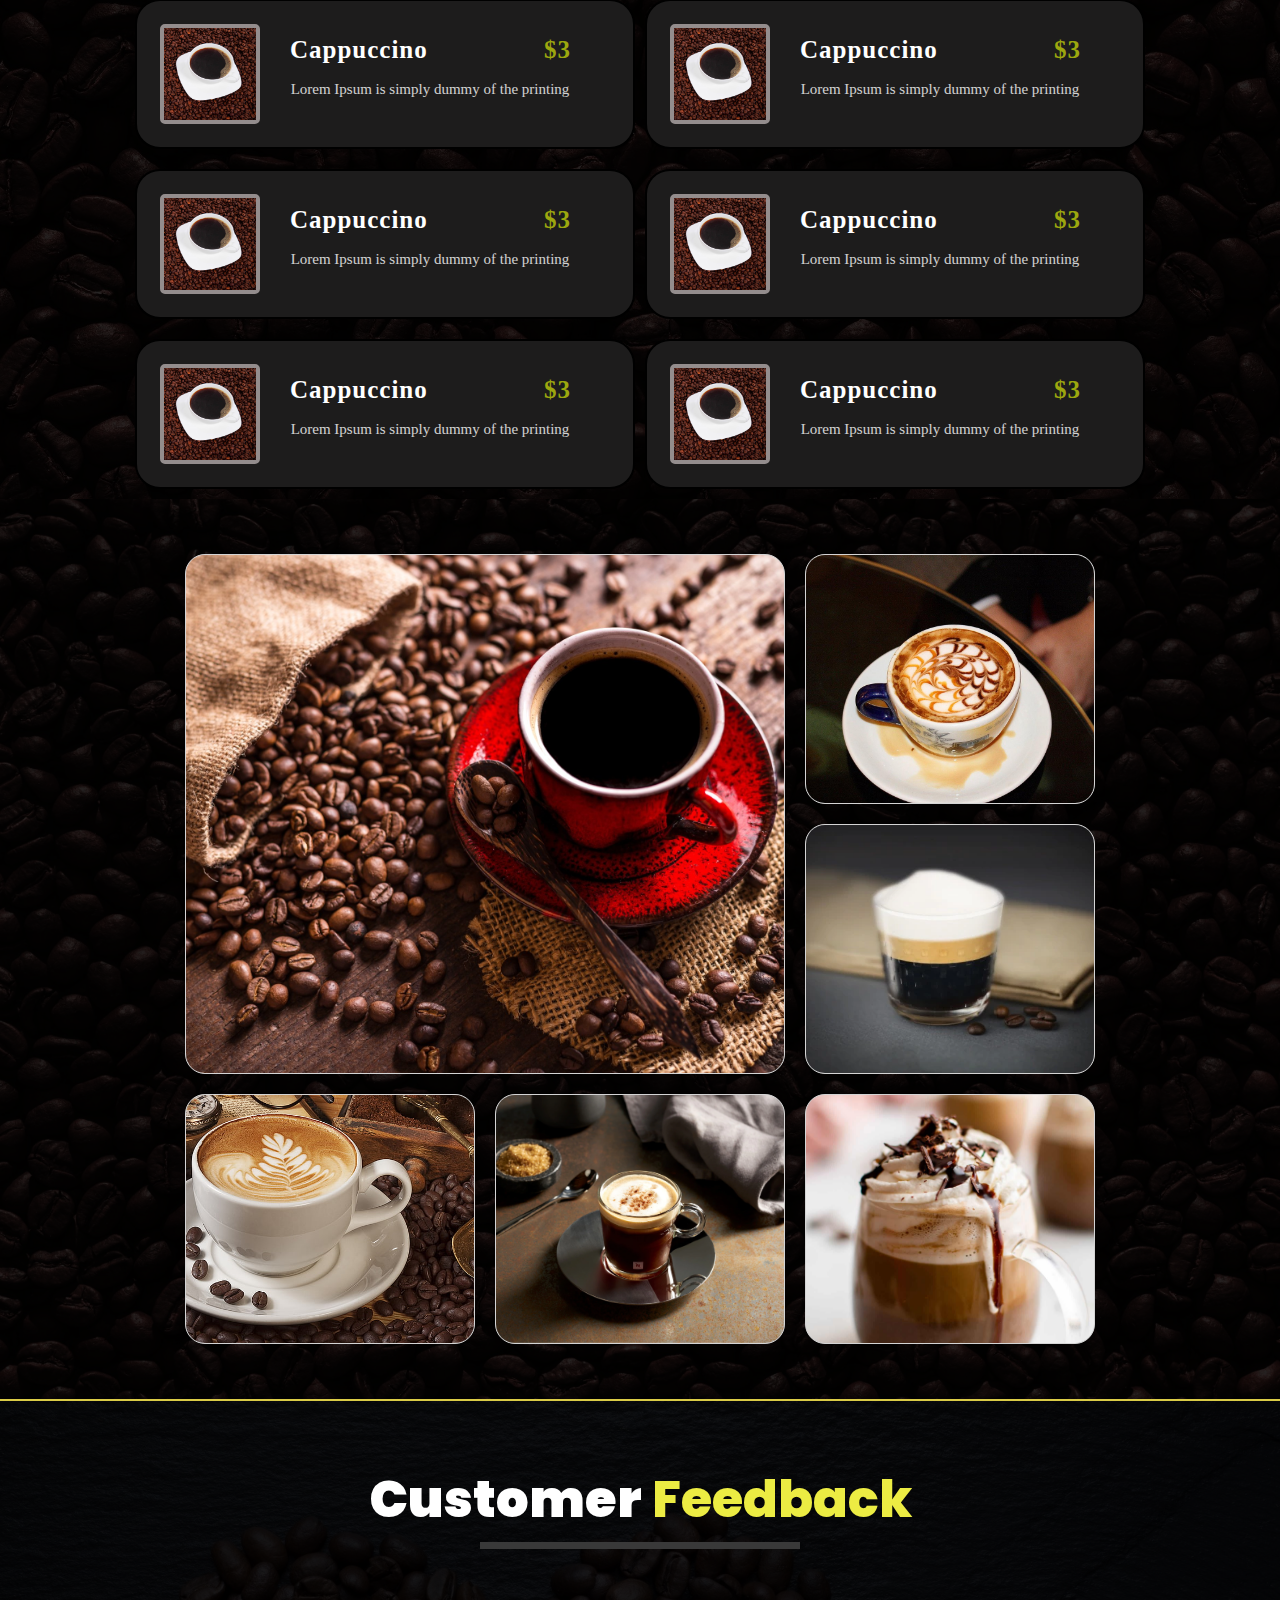
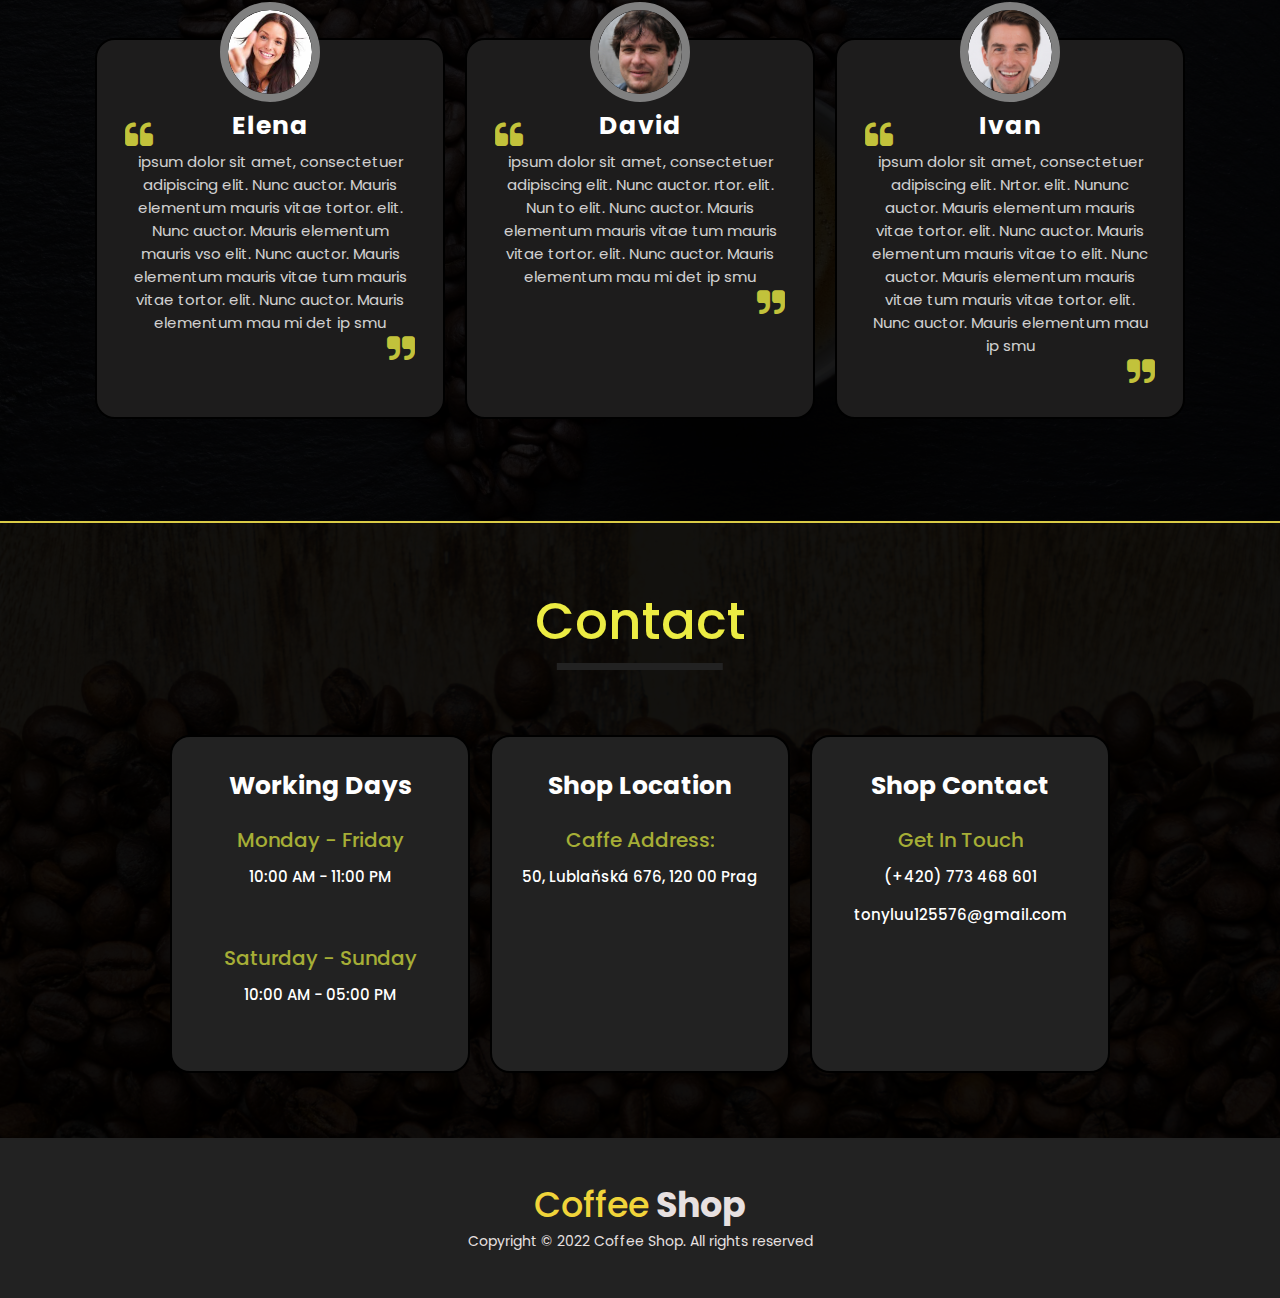
==== commit 2657fffd: "Button fix; Logo fix;" ====
--- a/index.html
+++ b/index.html
@@ -19,7 +19,6 @@
                 <h2>Coffee is all</h2>
                 <p>About Choice</p>
                 <a href="#menu" class="btn">SEE OUR MENU</a>
-                <h3>50, Lublaňská 676, 120 00 Prag</h3>
             </div>
         </div>
     </section>
@@ -48,14 +47,7 @@
     <!--End Header-->
 
     <!--About-->
-    <section id="about">
-        <div class="about container">
-            <div class="aboit">
-                <h2>About Us</h2>
-                <p>Lorem Ipsum is simply dummy text of printing typesetting ststry lorem Ipsum the industry'ndard dummy text ever since of the 1500s, when an unknown printer took a galley of type and scra make a type specimen book. It has survived not.ly five centuries, but also the leap into electronic typesetting, remaining essentially unchanged the when an unknown printer took a galley of type and scra make a type specimen book.</p>
-            </div>
-        </div>
-    </section>
+
     <!--End About-->
 
     <!--Menu-->
@@ -76,97 +68,97 @@
                     <div class="imgboox">
                         <img src="img/cafe.jpeg">
                     </div>
-                    <h3>Caffe Latte <span class="co-2">$3</span></h3>
-                </div>
-                <p>Lorem Ipsum is simply dummy of the printing</p>
-            </div>
-            <div class="container">
-                <div class="coffee-info">
-                    <div class="imgboox">
-                        <img src="img/cafe.jpeg">
-                    </div>
-                    <h4>Macchiato <span class="co-3">$3</span></h4>
-                </div>
-                <p>Lorem Ipsum is simply dummy of the printing</p>
-            </div>
-            <div class="container">
-                <div class="coffee-info">
-                    <div class="imgboox">
-                        <img src="img/cafe.jpeg">
-                    </div>
-                    <h5>Americano <span class="co-4">$3</span></h5>
-                </div>
-                <p>Lorem Ipsum is simply dummy of the printing</p>
-            </div>
-            <div class="container">
-                <div class="coffee-info">
-                    <div class="imgboox">
-                        <img src="img/cafe.jpeg">
-                    </div>
-                    <h6>Esspreso <span class="co-5">$3</span></h6>
-                </div>
-                <p>Lorem Ipsum is simply dummy of the printing</p>
-            </div>
-            <div class="container">
-                <div class="coffee-info">
-                    <div class="imgboox">
-                        <img src="img/cafe.jpeg">
-                    </div>
-                    <h6>Esspreso <span class="co-5">$3</span></h6>
-                </div>
-                <p>Lorem Ipsum is simply dummy of the printing</p>
-            </div>
-            <div class="container">
-                <div class="coffee-info">
-                    <div class="imgboox">
-                        <img src="img/cafe.jpeg">
-                    </div>
-                    <h6>Esspreso <span class="co-5">$3</span></h6>
-                </div>
-                <p>Lorem Ipsum is simply dummy of the printing</p>
-            </div>
-            <div class="container">
-                <div class="coffee-info">
-                    <div class="imgboox">
-                        <img src="img/cafe.jpeg">
-                    </div>
-                    <h6>Esspreso <span class="co-5">$3</span></h6>
-                </div>
-                <p>Lorem Ipsum is simply dummy of the printing</p>
-            </div>
-            <div class="container">
-                <div class="coffee-info">
-                    <div class="imgboox">
-                        <img src="img/cafe.jpeg">
-                    </div>
-                    <h6>Esspreso <span class="co-5">$3</span></h6>
-                </div>
-                <p>Lorem Ipsum is simply dummy of the printing</p>
-            </div>
-            <div class="container">
-                <div class="coffee-info">
-                    <div class="imgboox">
-                        <img src="img/cafe.jpeg">
-                    </div>
-                    <h6>Esspreso <span class="co-5">$3</span></h6>
-                </div>
-                <p>Lorem Ipsum is simply dummy of the printing</p>
-            </div>
-            <div class="container">
-                <div class="coffee-info">
-                    <div class="imgboox">
-                        <img src="img/cafe.jpeg">
-                    </div>
-                    <h6>Esspreso <span class="co-5">$3</span></h6>
-                </div>
-                <p>Lorem Ipsum is simply dummy of the printing</p>
-            </div>
-            <div class="container">
-                <div class="coffee-info">
-                    <div class="imgboox">
-                        <img src="img/cafe.jpeg">
-                    </div>
-                    <h6>Esspreso <span class="co-5">$3</span></h6>
+                    <h2>Cappuccino <span>$3</span></h2>
+                </div>
+                <p>Lorem Ipsum is simply dummy of the printing</p>
+            </div>
+            <div class="container">
+                <div class="coffee-info">
+                    <div class="imgboox">
+                        <img src="img/cafe.jpeg">
+                    </div>
+                    <h2>Cappuccino <span>$3</span></h2>
+                </div>
+                <p>Lorem Ipsum is simply dummy of the printing</p>
+            </div>
+            <div class="container">
+                <div class="coffee-info">
+                    <div class="imgboox">
+                        <img src="img/cafe.jpeg">
+                    </div>
+                    <h2>Cappuccino <span>$3</span></h2>
+                </div>
+                <p>Lorem Ipsum is simply dummy of the printing</p>
+            </div>
+            <div class="container">
+                <div class="coffee-info">
+                    <div class="imgboox">
+                        <img src="img/cafe.jpeg">
+                    </div>
+                    <h2>Cappuccino <span>$3</span></h2>
+                </div>
+                <p>Lorem Ipsum is simply dummy of the printing</p>
+            </div>
+            <div class="container">
+                <div class="coffee-info">
+                    <div class="imgboox">
+                        <img src="img/cafe.jpeg">
+                    </div>
+                    <h2>Cappuccino <span>$3</span></h2>
+                </div>
+                <p>Lorem Ipsum is simply dummy of the printing</p>
+            </div>
+            <div class="container">
+                <div class="coffee-info">
+                    <div class="imgboox">
+                        <img src="img/cafe.jpeg">
+                    </div>
+                    <h2>Cappuccino <span>$3</span></h2>
+                </div>
+                <p>Lorem Ipsum is simply dummy of the printing</p>
+            </div>
+            <div class="container">
+                <div class="coffee-info">
+                    <div class="imgboox">
+                        <img src="img/cafe.jpeg">
+                    </div>
+                    <h2>Cappuccino <span>$3</span></h2>
+                </div>
+                <p>Lorem Ipsum is simply dummy of the printing</p>
+            </div>
+            <div class="container">
+                <div class="coffee-info">
+                    <div class="imgboox">
+                        <img src="img/cafe.jpeg">
+                    </div>
+                    <h2>Cappuccino <span>$3</span></h2>
+                </div>
+                <p>Lorem Ipsum is simply dummy of the printing</p>
+            </div>
+            <div class="container">
+                <div class="coffee-info">
+                    <div class="imgboox">
+                        <img src="img/cafe.jpeg">
+                    </div>
+                    <h2>Cappuccino <span>$3</span></h2>
+                </div>
+                <p>Lorem Ipsum is simply dummy of the printing</p>
+            </div>
+            <div class="container">
+                <div class="coffee-info">
+                    <div class="imgboox">
+                        <img src="img/cafe.jpeg">
+                    </div>
+                    <h2>Cappuccino <span>$3</span></h2>
+                </div>
+                <p>Lorem Ipsum is simply dummy of the printing</p>
+            </div>
+            <div class="container">
+                <div class="coffee-info">
+                    <div class="imgboox">
+                        <img src="img/cafe.jpeg">
+                    </div>
+                    <h2>Cappuccino <span>$3</span></h2>
                 </div>
                 <p>Lorem Ipsum is simply dummy of the printing</p>
             </div>
@@ -273,14 +265,14 @@
     </section>
     <!--End Contact-->
 
-    <!-- Footer -->
+    <!--Footer-->
     <section id="footer">
         <div class="footer container">                            
             <h1><span>Coffee</span> Shop</h1>
             <p>Copyright © 2022 Coffee Shop. All rights reserved</p>
         </div>
     </section>
-    <!-- End Footer -->
+    <!--End Footer-->
     <script src="./java.js"></script>
 </body>
 </html>--- a/style.css
+++ b/style.css
@@ -189,7 +189,76 @@
 	} 
 	.brand h1 span {
 		padding: 0 10px;
-	}	
+	}
+}
+
+@media only screen and (max-width: 380px) and (min-width: 320px){
+	.brand h1 {
+		font-size: 1.2rem;
+		text-transform: uppercase;
+		color: white;
+		font-family: 'Poppins', sans-serif;
+		padding: 0 5px;
+	}
+	.brand h1 span {
+		padding: 0 5px;
+		font-size: 1.2rem;
+		font-family: 'Poppins', sans-serif;
+		color: rgb(236, 236, 67);
+	}
+	#header .hamburger {
+		height: 50px;
+		width: 50px;
+		display: inline-block;
+		border: 3px solid white;
+		border-radius: 50%;
+		position: relative;
+		display: flex;
+		align-items: center;
+		justify-content: center;
+		z-index: 100;
+		cursor: pointer;
+		transform: scale(0.8);
+		margin-right: 10px;
+	}
+	#header .hamburger .bar {
+		height: 2px;
+		width: 26px;
+		position: relative;
+		background-color: white;
+		z-index: -1;
+	}
+}
+
+@media only screen and (max-width: 320px) and (min-width: 0px){
+	.brand h1 {
+		font-size: 1.2rem;
+		text-transform: uppercase;
+		color: white;
+		font-family: 'Poppins', sans-serif;
+		padding: 0 5px;
+	}
+	.brand h1 span {
+		padding: 0 5px;
+		font-size: 1.2rem;
+		font-family: 'Poppins', sans-serif;
+		color: rgb(236, 236, 67);
+	}
+	#header .hamburger {
+		height: 50px;
+		width: 50px;
+		display: inline-block;
+		border: 3px solid white;
+		border-radius: 50%;
+		position: relative;
+		display: flex;
+		align-items: center;
+		justify-content: center;
+		z-index: 100;
+		cursor: pointer;
+		transform: scale(0.8);
+		margin-right: 5px;
+	}
 }
 
 @media only screen and (min-width: 1200px) {
@@ -215,8 +284,7 @@
 	}
 	.button a {
 		height: 50px;
-	}
-	
+	}	
 }
 
 @media only screen and (max-width: 675px) and (min-width: 0){
@@ -290,47 +358,30 @@
     font-size: 2.2rem;
 }
 
-#home h3 {
-	text-align: center;
-	align-items: center;
-	display: flex;
-	width: fit-content;
-	color: rgba(255, 255, 255, 0.973);
-    top: 630px;
-    margin: 0;
-    font-size: 23px;
-    position: absolute;
-    left: 50%;
-    -ms-transform: translate(-50%, -50%);
-    transform: translate(-50%, -50%);
-    font-family: 'Poppins', sans-serif;
-}
-
 #home .hime p {
     text-align: center;
     position: relative;
-    top: 14.2px;
     font-family: 'Poppins', sans-serif;
 	font-size: 2.2rem;
 	color: #fff;
 	left: 50%;
     -ms-transform: translate(-50%,-50%);
     transform: translate(-50%, -50%);
+	top: 13px;
 }
 
 .btn {
 	color: #e8e8e8;
     padding: 15px 40px;
+	position: absolute;
+    -ms-transform: translate(-50%, -50%);
+    transform: translate(-50%, -50%);
+	margin: 0;
     border-top: 1px solid #f0d43a;
     border-bottom: 1px solid #f0d43a;
     border-left: 1px solid transparent;
     border-right: 1px solid transparent;
 	font-family: 'Poppins', sans-serif;
-	margin: 0;
-	position: absolute;
-	top: 60%;
-    -ms-transform: translate(-50%, -50%);
-    transform: translate(-50%, -50%);
 }
 
 .btn:hover {
@@ -340,6 +391,96 @@
 	transition: all 0.7s ease;
 }
 
+@media only screen and (max-width: 443px) and (min-width: 346px) {
+	.btn {
+		color: #e8e8e8;
+		padding: 12px 32px;
+		position: absolute;
+		-ms-transform: translate(-50%, -50%);
+		transform: translate(-50%, -50%);
+		margin: 0;
+		border-top: 1px solid #f0d43a;
+		border-bottom: 1px solid #f0d43a;
+		border-left: 1px solid transparent;
+		border-right: 1px solid transparent;
+		font-family: 'Poppins', sans-serif;
+	}
+	.btn:hover {
+		font-family: 'Poppins', sans-serif;
+		background: #f0d43a;
+		color: black;
+		transition: all 0.7s ease;
+	}
+	a {
+		text-decoration: none;
+		font-size: 13px;
+	}
+	#home .hime h2 {
+		text-align: center;
+		position: relative;
+		top: 2px;
+		font-family: 'Poppins', sans-serif;
+		color: rgb(255, 255, 255);
+		font-size: 1.8rem;
+	}
+	#home .hime p {
+		text-align: center;
+		position: relative;
+		font-family: 'Poppins', sans-serif;
+		font-size: 1.8rem;
+		color: #fff;
+		left: 50%;
+		-ms-transform: translate(-50%,-50%);
+		transform: translate(-50%, -50%);
+		top: 13px;
+	}
+}
+
+@media only screen and (max-width: 346px) and (min-width: 320px) {
+	.btn {
+		color: #e8e8e8;
+		padding: 9px 15px;
+		position: absolute;
+		-ms-transform: translate(-50%, -50%);
+		transform: translate(-50%, -50%);
+		margin: 0;
+		border-top: 1px solid #f0d43a;
+		border-bottom: 1px solid #f0d43a;
+		border-left: 1px solid transparent;
+		border-right: 1px solid transparent;
+		font-family: 'Poppins', sans-serif;
+	}
+	.btn:hover {
+		font-family: 'Poppins', sans-serif;
+		background: #f0d43a;
+		color: black;
+		transition: all 0.7s ease;
+	}
+	a {
+		text-decoration: none;
+		font-size: 12px;
+	}
+	#home .hime h2 {
+		text-align: center;
+		position: relative;
+		top: 2px;
+		font-family: 'Poppins', sans-serif;
+		color: rgb(255, 255, 255);
+		font-size: 1.5rem;
+	}
+	
+	#home .hime p {
+		text-align: center;
+		position: relative;
+		font-family: 'Poppins', sans-serif;
+		font-size: 1.5rem;
+		color: #fff;
+		left: 50%;
+		-ms-transform: translate(-50%,-50%);
+		transform: translate(-50%, -50%);
+		top: 13px;
+	}
+}
 /*
 .btn {
     margin: 0;
@@ -373,197 +514,7 @@
 /* End Home */
 
 /* About */
-#about {
-    background-image: url(./img/Background_files/2632464.jpg); 
-	background-position: top center;
-    background-size: cover;
-	position: relative;
-    z-index: 1;
-    min-height: 50vh;
-    width: 100%;
-	display: flex;
-	align-items: center;
-	justify-content: center;
-}
-
-#about::after {
-	content: '';
-	position: absolute;
-	left: 0;
-	top: 0;
-	height: 100%;
-	width: 100%;
-	background-color: rgb(48, 45, 45);
-	opacity: 0.99;
-	z-index: -1;
-}
-
-#about .container {
-	min-height: 20vh;
-	width: 80%;	
-	display: flex;
-	align-items: center;
-	justify-content: center;
-    color: #fff;
-    position: absolute;
-	top: 110px;
-}
-
-@media all and (max-width: 1000px) and (min-width: 900px) {
-	#about {
-		min-height: 50vh;
-		width: 100%;
-	}	
-	#about::after {
-		height: 100%;
-		width: 100%;
-	}
-	#about .container {
-		min-height: 20vh;
-		width: 80%;
-		top: 120px;
-	}
-}
-@media all and (max-width: 899px) and (min-width: 800px) {
-	#about {
-		min-height: 55vh;
-		width: 100%;
-	}	
-	#about::after {
-		height: 100%;
-		width: 100%;
-	}
-	#about .container {
-		min-height: 20vh;
-		width: 85%;
-		top: 140px;
-	}
-}
-
-@media all and (max-width: 799px) and (min-width: 600px) {
-	#about {
-		min-height: 65vh;
-		width: 100%;
-	}	
-	#about::after {
-		height: 100%;
-		width: 100%;
-	}
-	#about .container {
-		min-height: 20vh;
-		width: 90%;
-		top: 190px;
-	}
-}
-
-@media all and (max-width: 599px) and (min-width: 400px) {
-	#about {
-		min-height: 85vh;
-		width: 100%;
-	}	
-	#about::after {
-		height: 100%;
-		width: 100%;
-	}
-	#about .container {
-		min-height: 20vh;
-		width: 100%;
-		top: 250px;
-	}
-}
-
-@media all and (max-width: 399px) and (min-width: 300px) {
-	#about {
-		min-height: 105vh;
-		width: 100%;
-	}	
-	#about::after {
-		height: 100%;
-		width: 100%;
-	}
-	#about .container {
-		min-height: 20vh;
-		width: 110%;
-		top: 300px;
-	}
-}
-
-@media all and (max-width: 299px) and (min-width: 200px) {
-	#about {
-		min-height: 125vh;
-		width: 100%;
-	}	
-	#about::after {
-		height: 100%;
-		width: 100%;
-	}
-	#about .container {
-		min-height: 20vh;
-		width: 120%;
-		top: 460px;
-	}
-}
-
-@media all and (max-width: 199px) and (min-width: 100px) {
-	#about {
-		min-height: 145vh;
-		width: 100%;
-	}	
-	#about::after {
-		height: 100%;
-		width: 100%;
-	}
-	#about .container {
-		min-height: 20vh;
-		width: 120%;
-		top: 560px;
-	}
-}
-
-@media all and (max-width: 99px) and (min-width: 0px) {
-	#about {
-		min-height: 165vh;
-		width: 100%;
-	}	
-	#about::after {
-		height: 100%;
-		width: 100%;
-	}
-	#about .container {
-		min-height: 20vh;
-		width: 120%;
-		top: 660px;
-	}
-}
-
-#about .aboit {
-    display: block;
-    box-sizing: border-box;
-    position: absolute;
-    font-family: 'Poppins', sans-serif;
-	padding: 0 50px;
-}
-
-#about h2 {
-    text-align: center;
-    justify-content: center;
-    justify-items: center;
-    position: relative;
-    top: -30px;
-    font-size: 60px;
-    font-family: 'Poppins', sans-serif;
-	font-weight: 900;
-}
-
-#about p {
-    text-align: center;
-    justify-content: center;
-    justify-items: center;
-    position: relative;
-    top: 15px;
-    font-size: 20px;
-    font-family: 'Poppins', sans-serif;
-}
+
 /* End About */
 
 /* Line */
@@ -873,13 +824,14 @@
 	background-position: top center;
     background-size: cover;
 	position: relative;
-	min-height: 70vh;
+	min-height: 40vh;
 	width: 100%;
 	overflow: hidden;
 	font-family: 'Poppins', sans-serif;
 	z-index: 1;
 	align-items: center;
 	justify-content: center;
+	font-weight: 500;
 }
 
 #contact::after {
@@ -892,6 +844,7 @@
 	background-color: black;
 	opacity: 0.93;
 	z-index: -1;
+	font-weight: 500;
 }
 
 #contact .heading {
@@ -1036,19 +989,19 @@
 }
 
 #menu .heading {
-	display: inline-block;
+	display: inline-block;	
 	position: relative;
 	color: rgb(236, 236, 67);
 	font-size: 4vw;
 	padding: 60px;
 	width: 100%;
-	font-weight: 800;
+	font-weight: 400;
 }
 
 #menu .heading:before{
 	position: absolute;
 	content: '';
-	width: 25%;
+	width: 15%;
 	height: 7px;
 	left: 50%;
 	transform: translate(-50%);
@@ -1065,8 +1018,8 @@
 	width: 100%;
 	display: flex;
 	justify-content: center;
+	text-align: center;
 	flex-wrap: wrap;
-	text-align: center;
 }
 
 .lrapper .container {
@@ -1074,7 +1027,7 @@
 	width: 500px;
 	color: #fff;
 	background: rgb(29, 28, 28);
-	margin: 40px 10px;
+	margin: 10px 5px;
 	padding: 30px 20px;
 	border-radius: 3px;
 	transition: 0.3s ease;
@@ -1130,76 +1083,8 @@
 	right: 9px;
 }
 
-.lrapper .container .coffee-info h3 {
-	padding: 5px 0;
-	text-transform: capitalize;
-	color: #fff;
-	letter-spacing: 1px;
-	text-align: center;
-	position: relative;
-	bottom: 55px;
-	right: 12px;
-}
-
-.lrapper .container .coffee-info h4 {
-	padding: 5px 0;
-	text-transform: capitalize;
-	color: #fff;
-	letter-spacing: 1px;
-	text-align: center;
-	position: relative;
-	bottom: 55px;
-	right: 17px;
-}
-
-.lrapper .container .coffee-info h5 {
-	padding: 5px 0;
-	text-transform: capitalize;
-	color: #fff;
-	letter-spacing: 1px;
-	text-align: center;
-	position: relative;
-	bottom: 55px;
-	right: 15px;
-}
-
-.lrapper .container .coffee-info h6 {
-	padding: 5px 0;
-	text-transform: capitalize;
-	color: #fff;
-	letter-spacing: 1px;
-	text-align: center;
-	position: relative;
-	bottom: 55px;
-	right: 27px;
-}
-
 .lrapper .container .coffee-info span {
 	left: 109px;
-	position: relative;
-	color: rgb(156, 167, 15);
-}
-
-.lrapper .container .coffee-info .co-2{
-	left: 114px;
-	position: relative;
-	color: rgb(156, 167, 15);
-}
-
-.lrapper .container .coffee-info .co-3{
-	left: 126.2px;
-	position: relative;
-	color: rgb(156, 167, 15);
-}
-
-.lrapper .container .coffee-info .co-4{
-	left: 121px;
-	position: relative;
-	color: rgb(156, 167, 15);
-}
-
-.lrapper .container .coffee-info .co-5{
-	left: 145px;
 	position: relative;
 	color: rgb(156, 167, 15);
 }
@@ -1212,22 +1097,173 @@
 	font-size: 15px;
 	opacity: 0.8;
 }
-
-@media all and (max-width: 550px) and (min-width: 0px) {
+@media only screen and (max-width: 2560px) and (min-width: 1440px) {
 	.lrapper .container {
 		position: relative;
-		width: 1000px;
+		width: 500px;
 		color: #fff;
 		background: rgb(29, 28, 28);
-		margin: 40px 10px;
 		padding: 30px 20px;
 		border-radius: 3px;
 		transition: 0.3s ease;
 		border: 2px solid black;
 		border-radius: 25px 25px 25px 25px;
-		height: 350px;
-	}
-}
+		height: 150px;
+		margin: 10px;
+	}
+}
+
+@media only screen and (max-width: 495px) and (min-width: 320px) {
+	.lrapper .container .coffee-info .imgboox img {
+		position: absolute;
+		height: 100%;
+		width: 100%;
+		top: 0;
+		left: 0;
+		transition: 0.3s ease;
+	}
+	.lrapper .container .coffee-info h2 {
+		padding: 5px 0;
+		text-transform: capitalize;
+		color: #fff;
+		letter-spacing: 1px;
+		text-align: center;
+		position: relative;
+		bottom: 15px;
+		right: 10px;
+		top: 68px;
+		left: -55px;
+		font-size: 25px;
+	}
+	.lrapper .container .coffee-info span {
+		left: 109px;
+		position: relative;
+		color: rgb(156, 167, 15);
+	}
+	.lrapper .container p {
+		margin-top: 360px;
+		margin-left: 1px;
+		color: #fff;
+		padding: 0 8px;
+		font-size: 15px;
+		opacity: 0.8;
+	}
+} 
+
+@media all and (max-width: 495px) and (min-width: 335px) {
+	.lrapper .container {
+		position: relative;
+		width: 350px;
+		color: #fff;
+		background: rgb(29, 28, 28);
+		margin: 10px 5px;
+		padding: 10px 5px;
+		border-radius: 3px;
+		transition: 0.3s ease;
+		border: 2px solid black;
+		border-radius: 25px 25px 25px 25px;
+		height: 415px;
+	}
+	.lrapper .container .coffee-info {
+		position: absolute;
+		left: 50%;
+		transform: translateX(-50%);
+		top: -10%;
+		width: 100%;
+		display: block;
+	}
+	.lrapper .container .coffee-info .imgboox {
+		position: relative;
+		width: 300px;
+		height: 300px;
+		margin: auto;
+		border: 3px solid rgb(148, 141, 141);
+		overflow: hidden;
+		border-radius: 10px 10px 10px 10px;
+		text-align: center;
+		justify-items: center;
+		justify-content: center;
+		right: 1px;
+		top: 60px;
+	}
+}
+
+@media all and (max-width: 335px) and (min-width: 0) {
+	.lrapper .container {
+		position: relative;
+		width: 250px;
+		color: #fff;
+		background: rgb(29, 28, 28);
+		margin: 10px 5px;
+		padding: 10px 5px;
+		border-radius: 3px;
+		transition: 0.3s ease;
+		border: 2px solid black;
+		border-radius: 25px 25px 25px 25px;
+		height: 320px;
+	}
+	.lrapper .container .coffee-info {
+		position: absolute;
+		left: 50%;
+		transform: translateX(-50%);
+		top: -10%;
+		width: 100%;
+		display: block;
+	}
+	.lrapper .container .coffee-info .imgboox {
+		position: relative;
+		width: 200px;
+		height: 200px;
+		margin: auto;
+		border: 3px solid rgb(148, 141, 141);
+		overflow: hidden;
+		border-radius: 10px 10px 10px 10px;
+		text-align: center;
+		justify-items: center;
+		justify-content: center;
+		right: 1px;
+		top: 60px;
+	}
+}
+
+@media only screen and (max-width: 335px) and (min-width: 0) {
+	.lrapper .container .coffee-info .imgboox img {
+		position: absolute;
+		height: 100%;
+		width: 100%;
+		top: 0;
+		left: 0;
+		transition: 0.3s ease;
+	}
+	.lrapper .container .coffee-info h2 {
+		padding: 5px 0;
+		text-transform: capitalize;
+		color: #fff;
+		letter-spacing: 1px;
+		text-align: center;
+		position: relative;
+		bottom: 15px;
+		right: 1px;
+		top: 68px;
+		left: -36px;
+		font-size: 18px;
+	}
+	.lrapper .container .coffee-info span {
+		left: 72px;
+		right: 10px;
+		font-size: 19px;
+		position: relative;
+		color: rgb(156, 167, 15);
+	}
+	.lrapper .container p {
+		top:  -100px;
+		position: relative;
+		color: #fff;
+		padding: 0 8px;
+		font-size: 13px;
+		opacity: 0.8;
+	}
+} 
 /* End Menu */ 
 
 /* Footer *
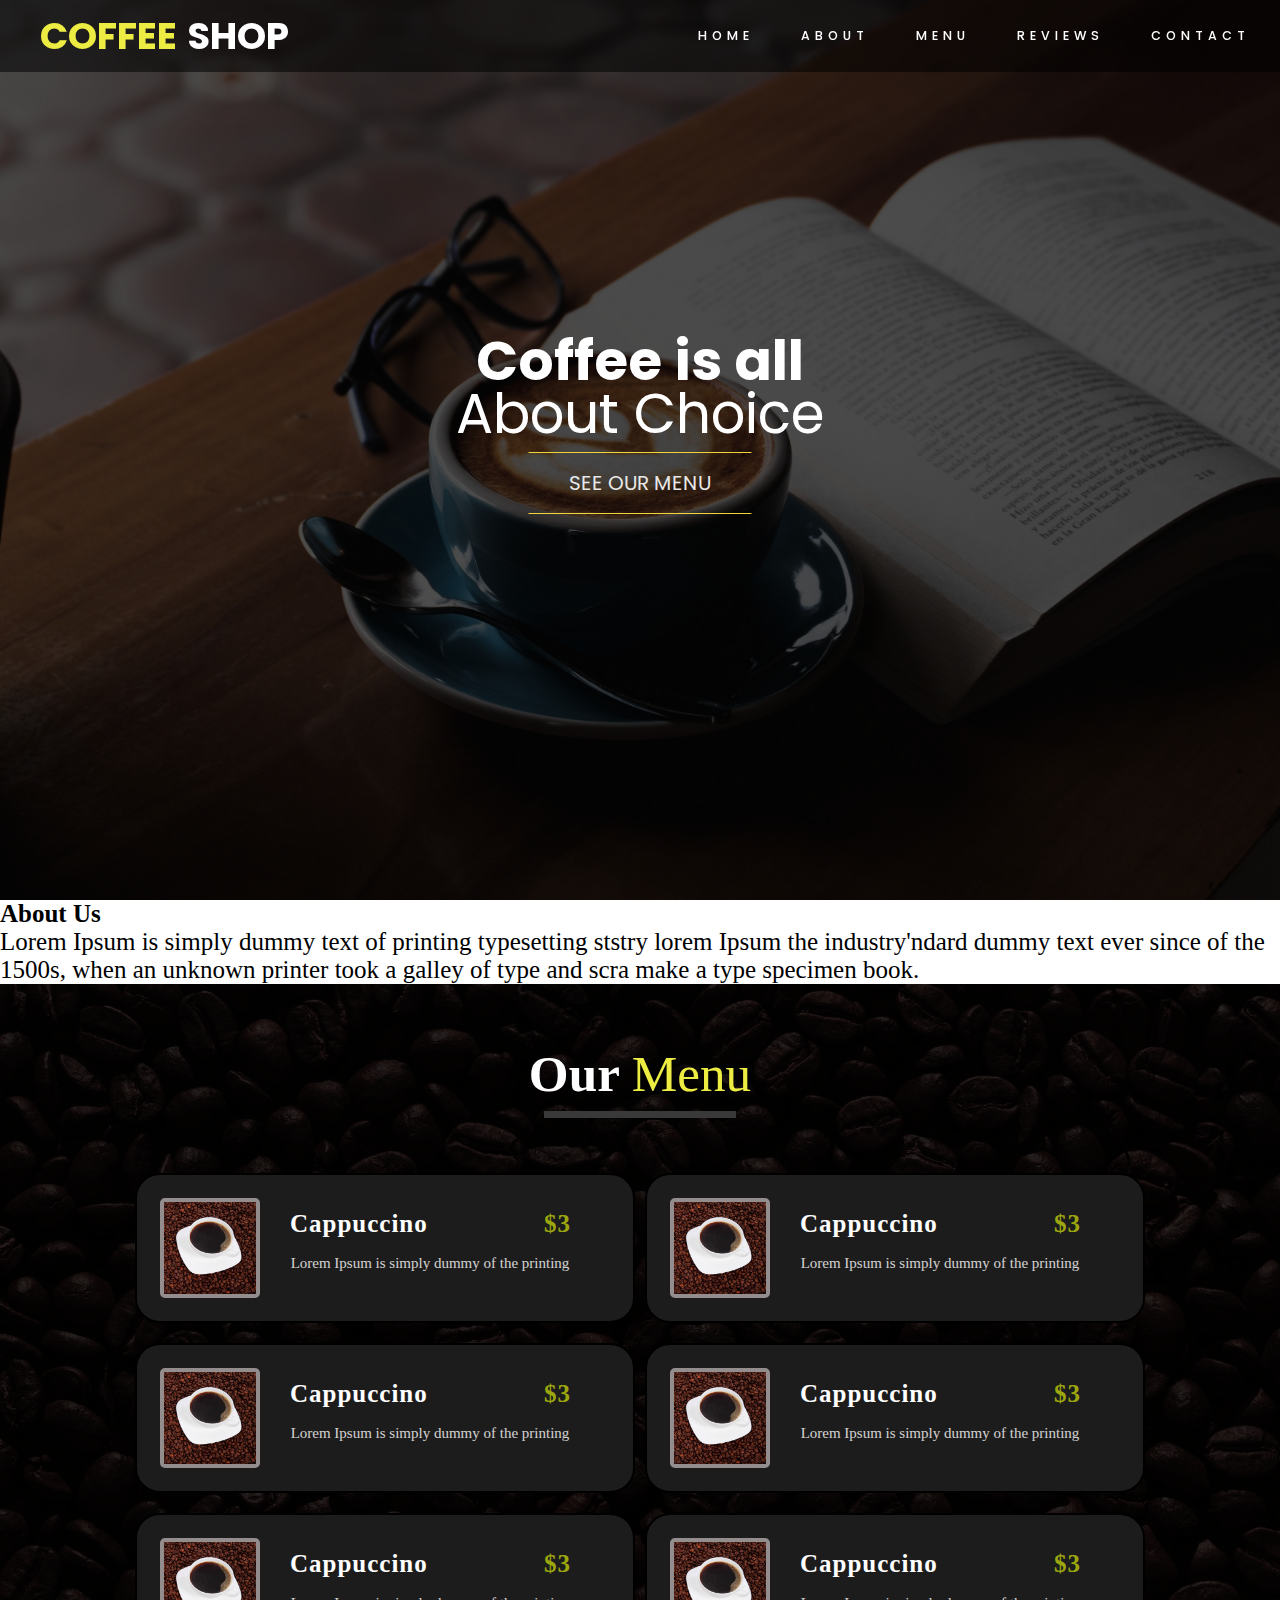
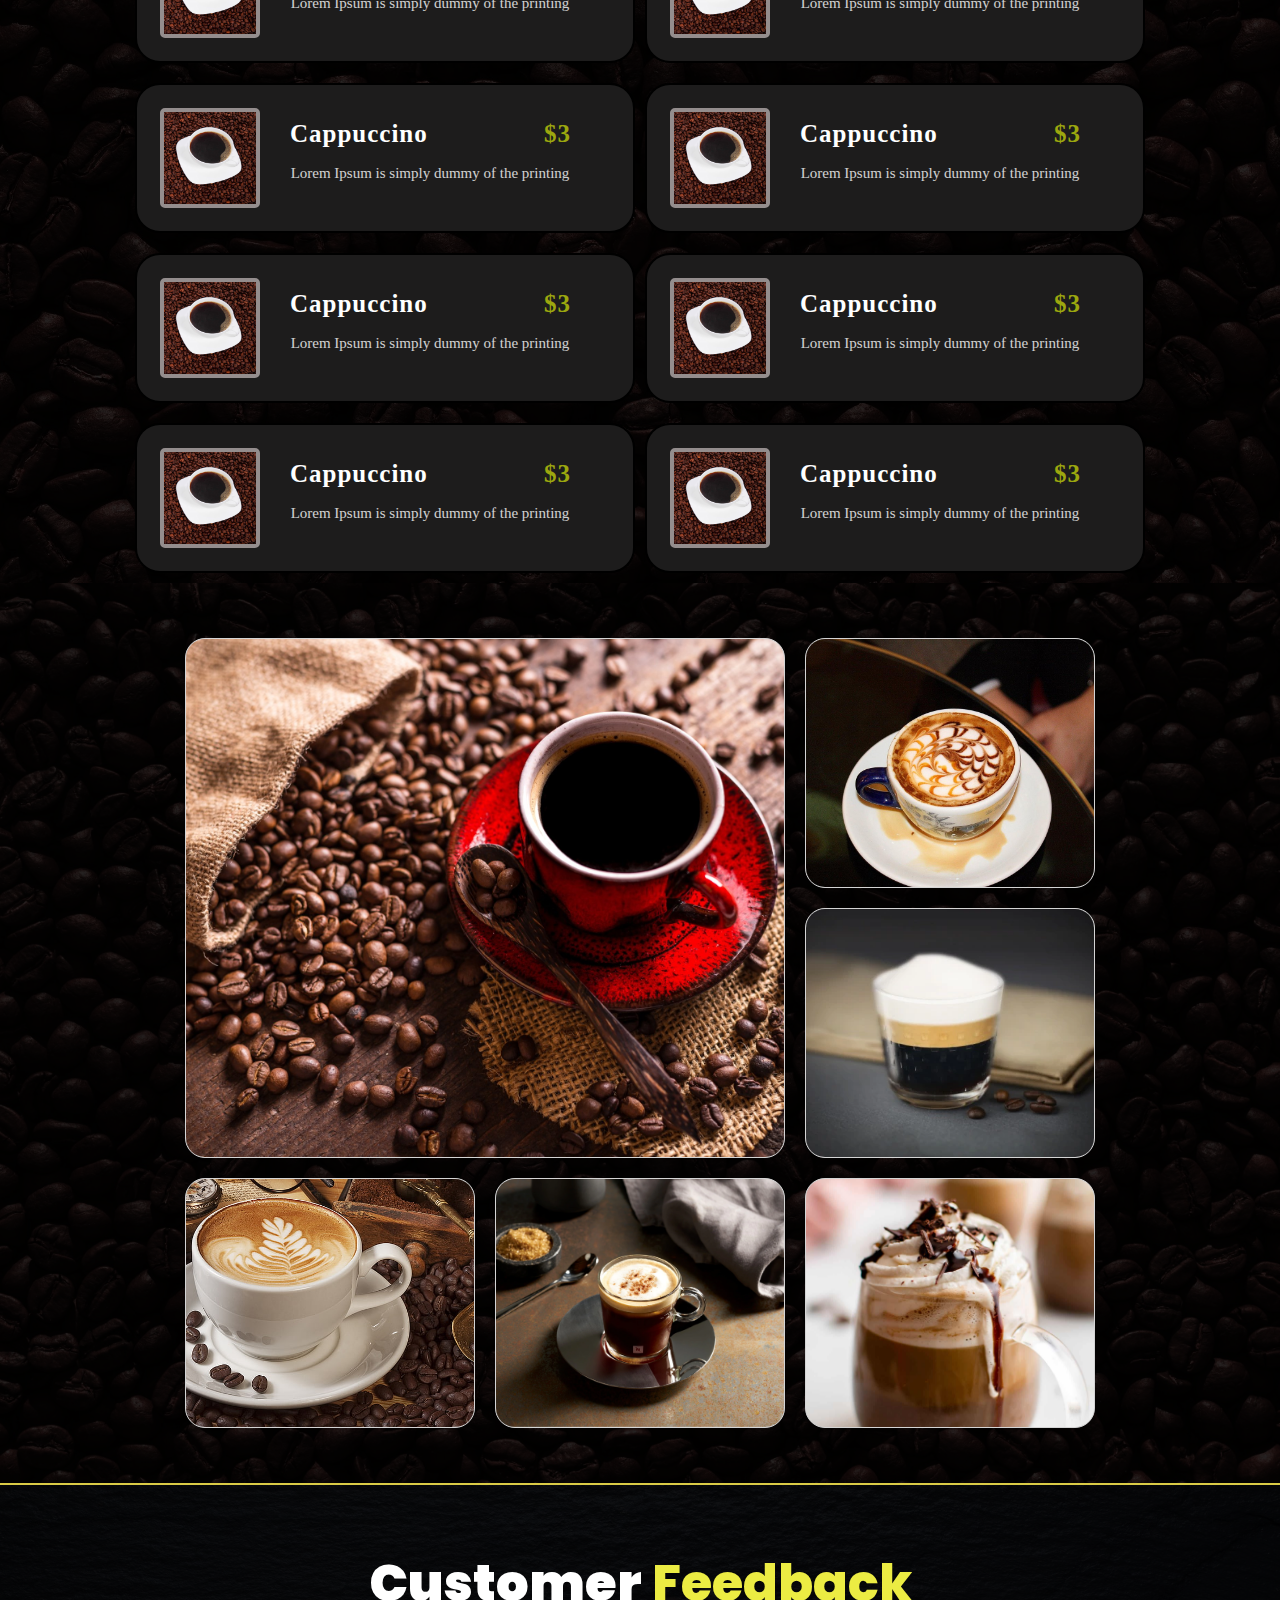
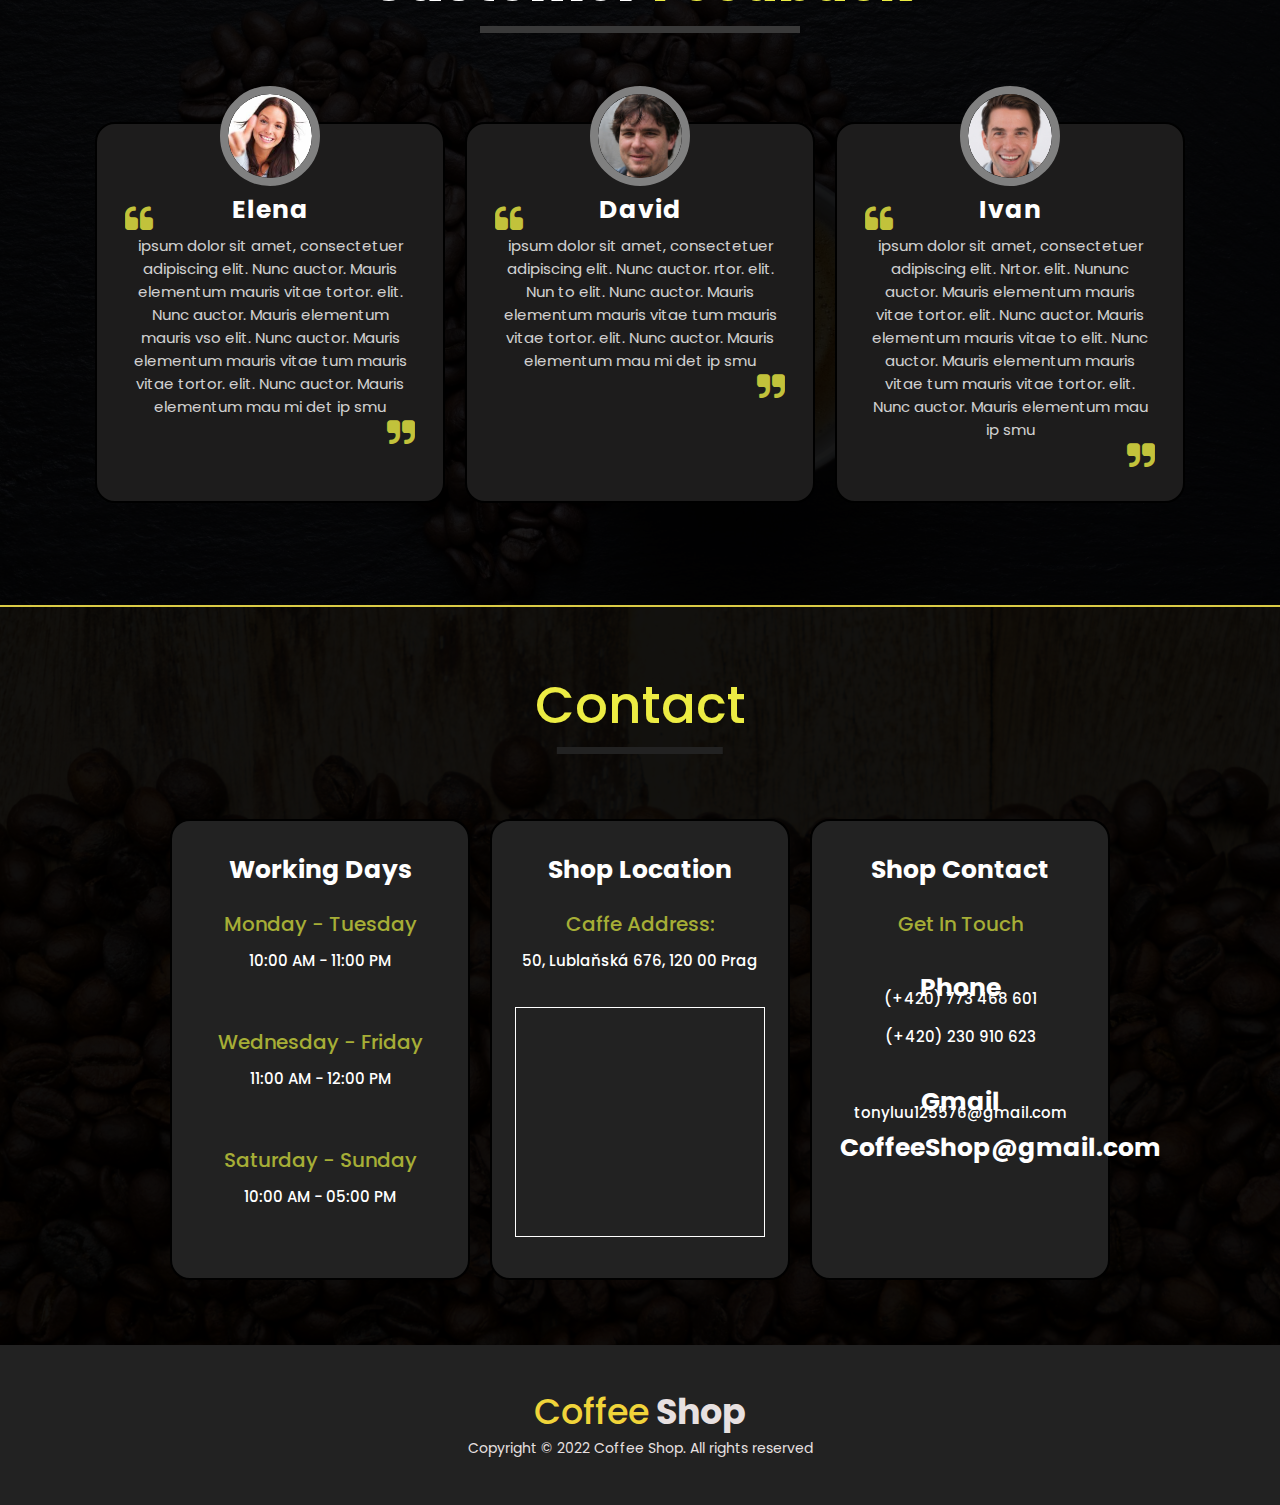
==== commit 82cf1fd6: "About Us v2; Contact Upgrade" ====
--- a/index.html
+++ b/index.html
@@ -47,7 +47,14 @@
     <!--End Header-->
 
     <!--About-->
-
+    <section id="about">
+        <div class="about container">
+            <div class="about-1">
+                <h1>About Us</h1>
+                <p>Lorem Ipsum is simply dummy text of printing typesetting ststry lorem Ipsum the industry'ndard dummy text ever since of the 1500s, when an unknown printer took a galley of type and scra make a type specimen book.</p>
+            </div>
+        </div>
+    </section>
     <!--End About-->
 
     <!--Menu-->
@@ -242,8 +249,10 @@
                 <div class="contact-info">
                     <h2>Working Days</h2>
                 </div>
-                <p>Monday - Friday</p>
+                <p>Monday - Tuesday</p>
                 <span>10:00 AM - 11:00 PM</span>
+                <p>Wednesday - Friday</p>
+                <span>11:00 AM - 12:00 PM</span>
                 <p>Saturday - Sunday</p>
                 <span>10:00 AM - 05:00 PM</span>
             </div>
@@ -253,14 +262,21 @@
                 </div>
                 <p>Caffe Address:</p>
                 <span>50, Lublaňská 676, 120 00 Prag</span>
+                <iframe src="https://www.google.com/maps/embed?pb=!1m18!1m12!1m3!1d2560.604622981909!2d14.429113615717808!3d50.07496577942533!2m3!1f0!2f0!3f0!3m2!1i1024!2i768!4f13.1!3m3!1m2!1s0x470b948ea9cbc965%3A0x9f5cdb20a9c2a9b!2zS2F2w6FybmEgUHJhxb7DrXJuYQ!5e0!3m2!1scs!2scz!4v1650188834652!5m2!1scs!2scz" width="250" height="230" 
+                style="border:1px solid white;" allowfullscreen="" loading="lazy" referrerpolicy="no-referrer-when-downgrade"></iframe>
             </div>
             <div class="container">
                 <div class="contact-info">
                     <h2>Shop Contact</h2>
                 </div>
                 <p>Get In Touch</p>
+                <h5>Phone</h5>
                 <span><a href="tel:(+420)773468601">(+420) 773 468 601</a></span>
-                <span><a href="mailto:tonyluu125576@gmail.com">tonyluu125576@gmail.com</a></span>            </div>
+                <span><a href="tel:(+420)773468601">(+420) 230 910 623</a></span>
+                <h6>Gmail</h6>
+                <span><a href="mailto:tonyluu125576@gmail.com">tonyluu125576@gmail.com</a></span>
+                <span><b href="mailto:CoffeeShop@gmail.com">CoffeeShop@gmail.com</b></span>          
+            </div>
         </div>
     </section>
     <!--End Contact-->
